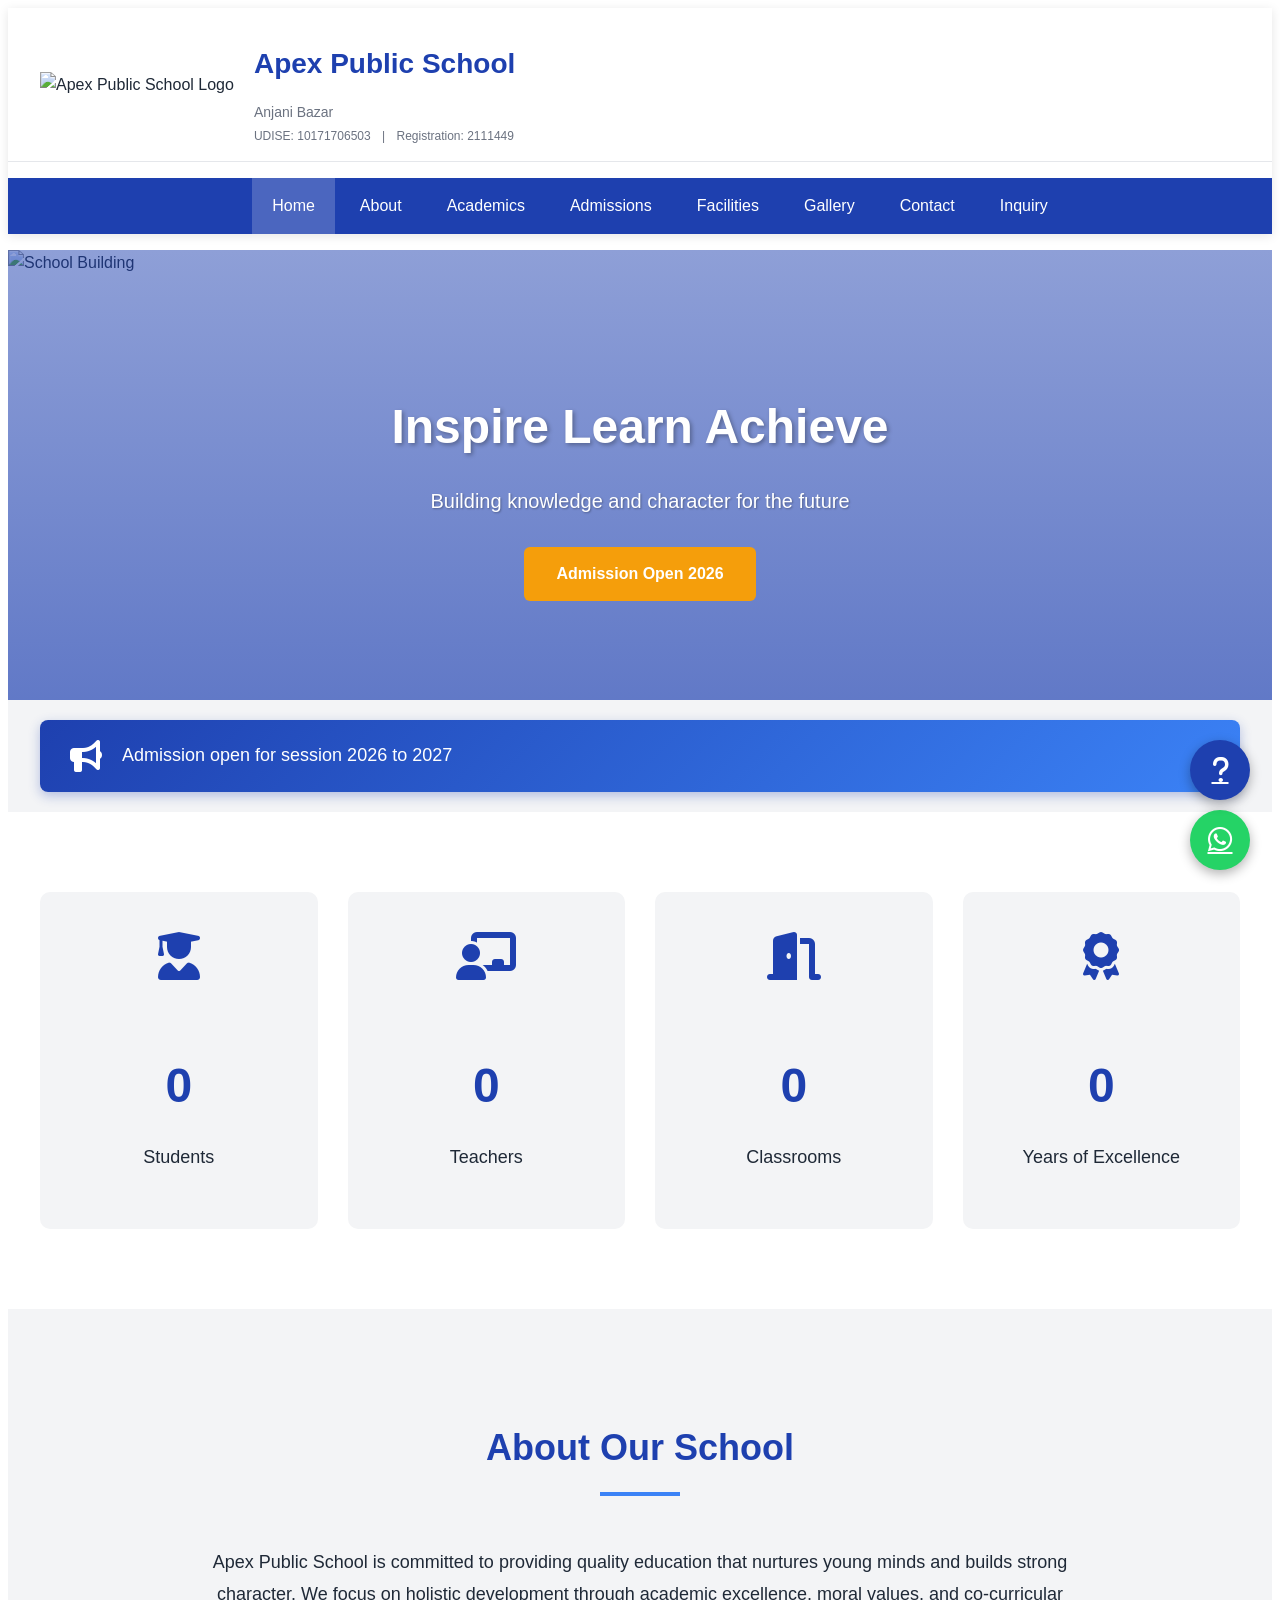
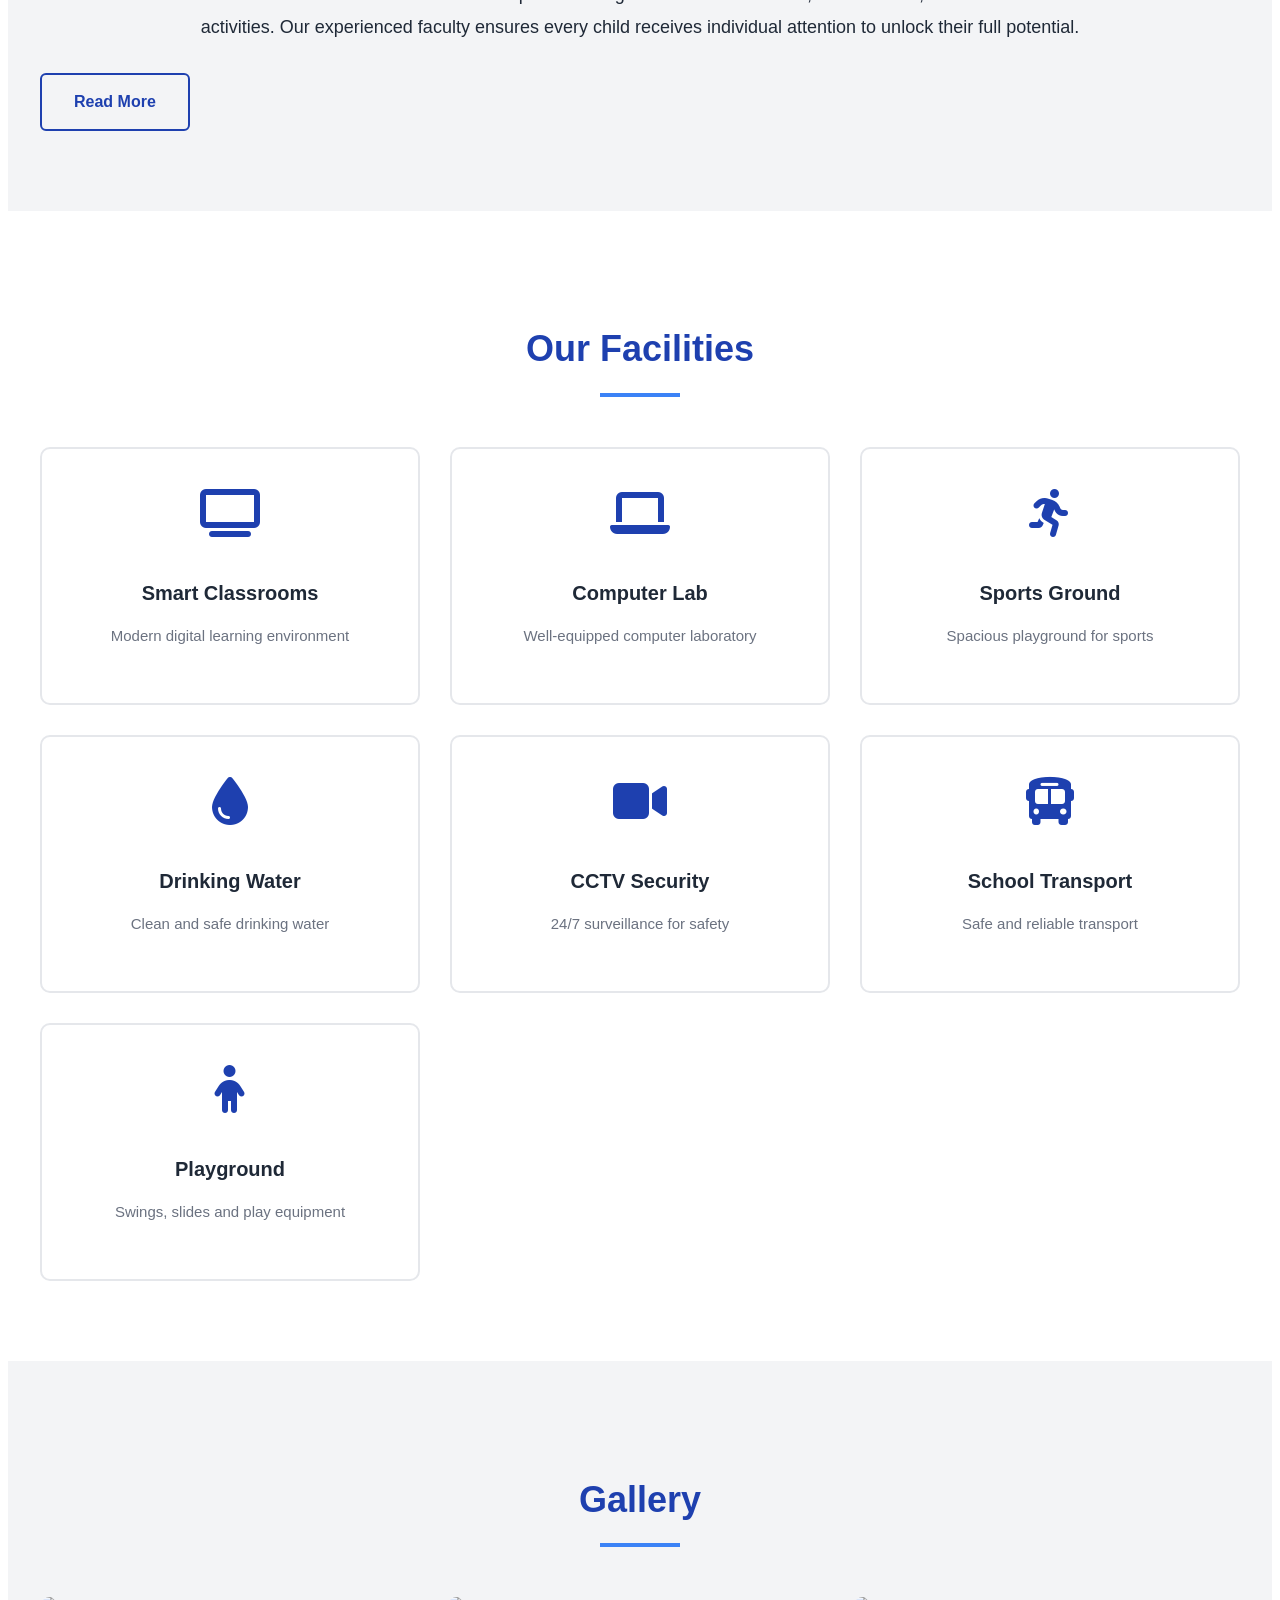
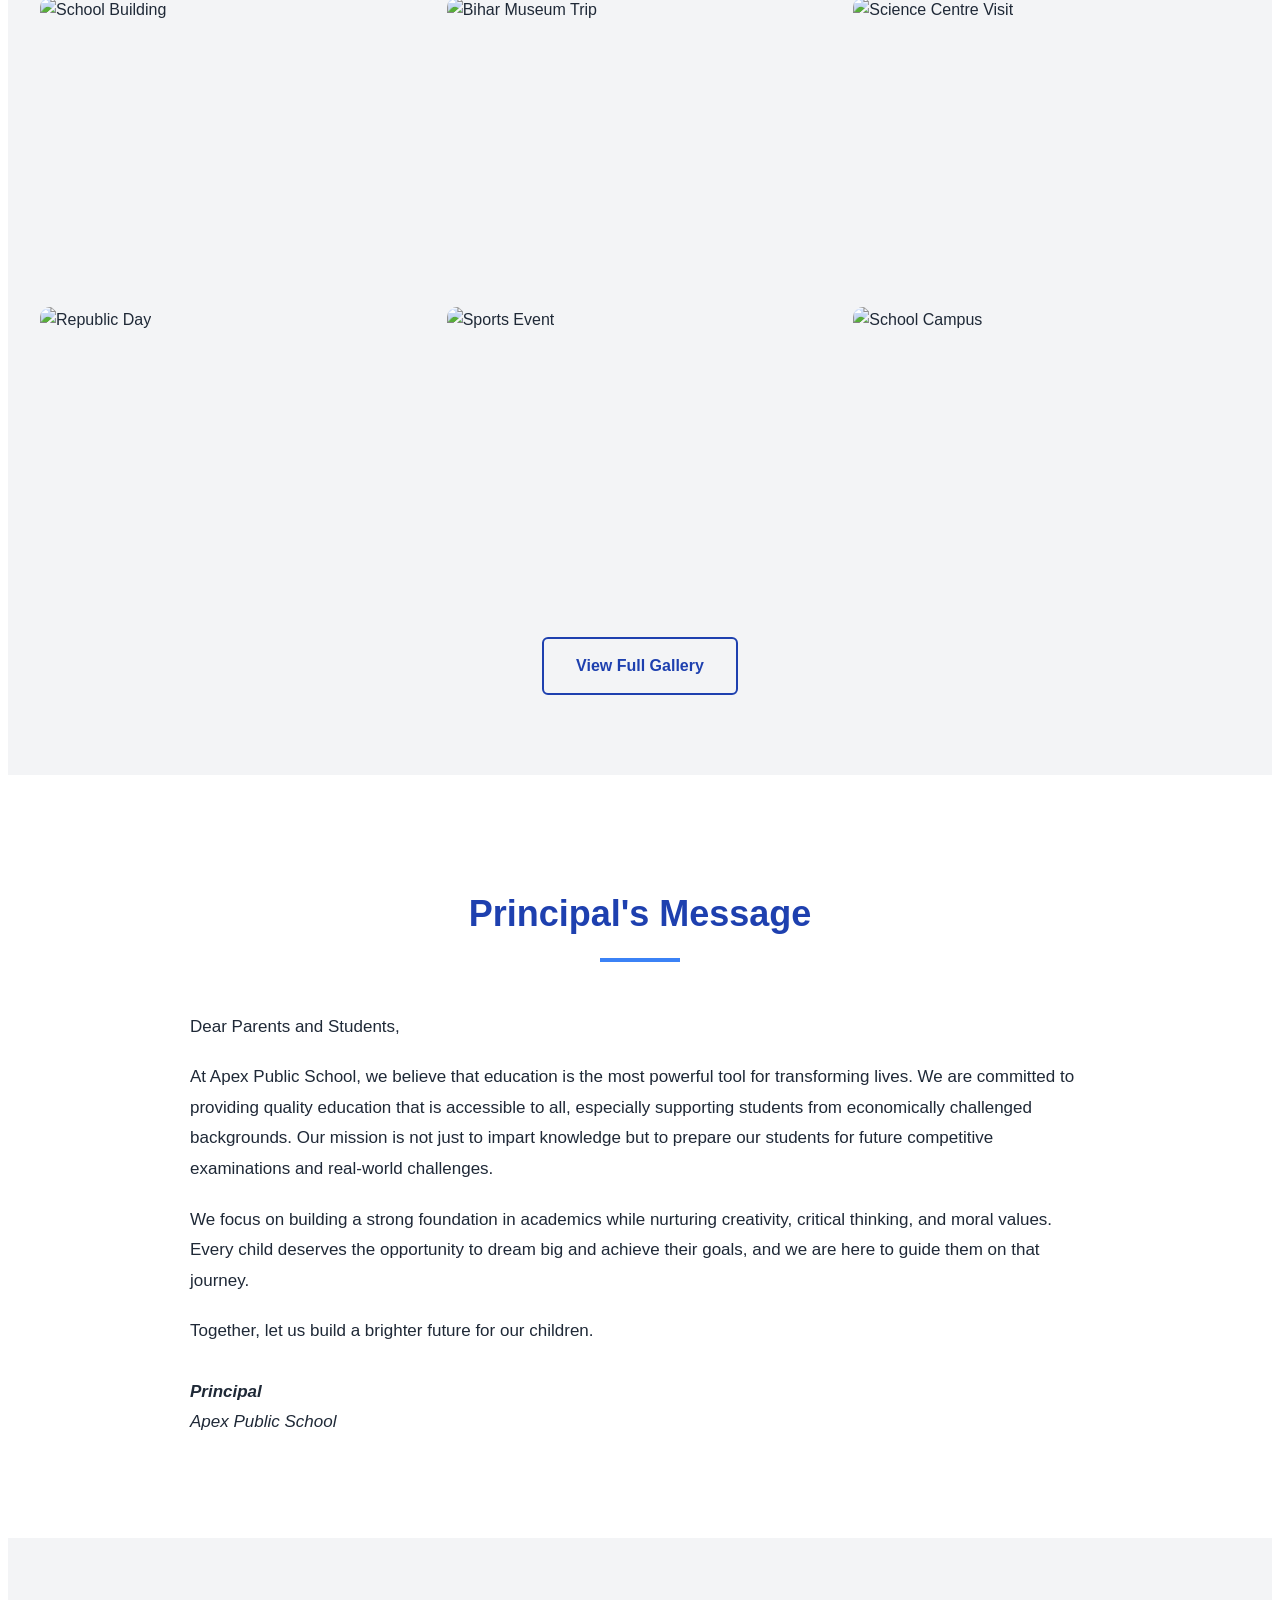
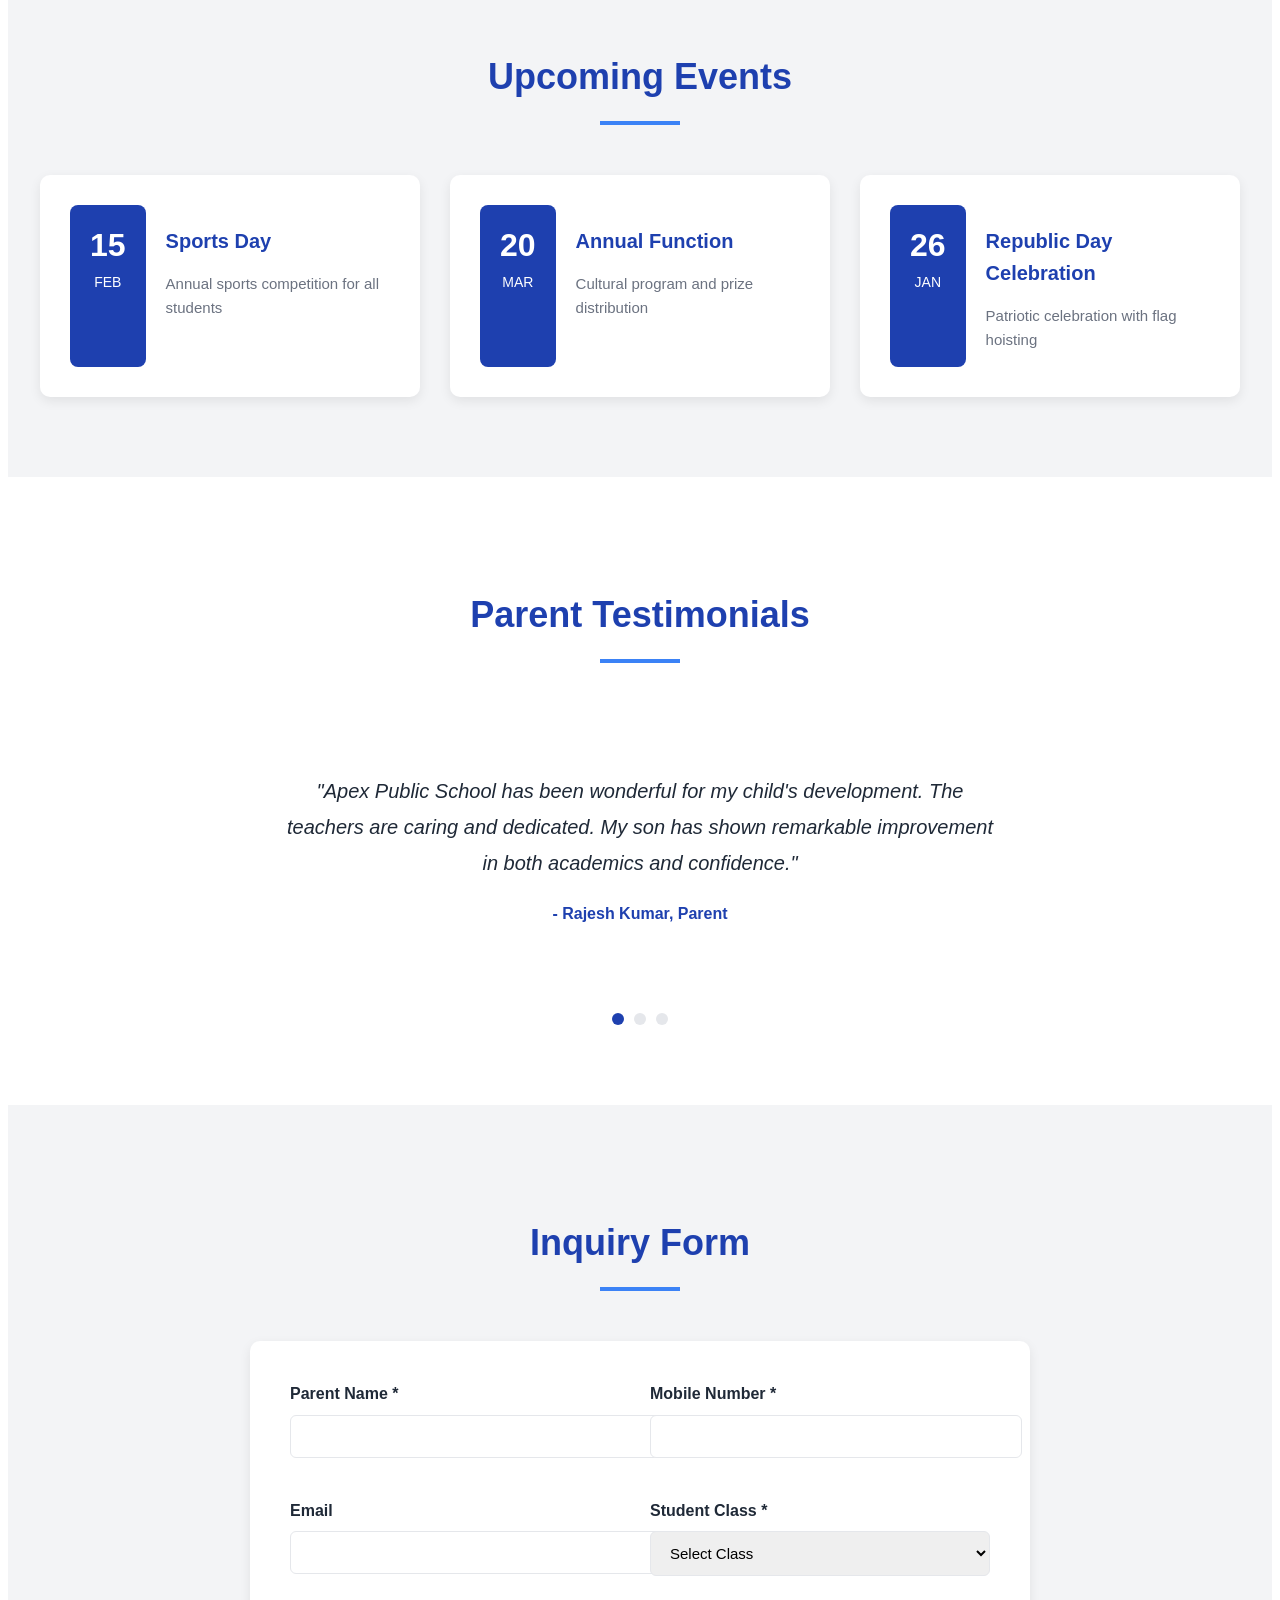
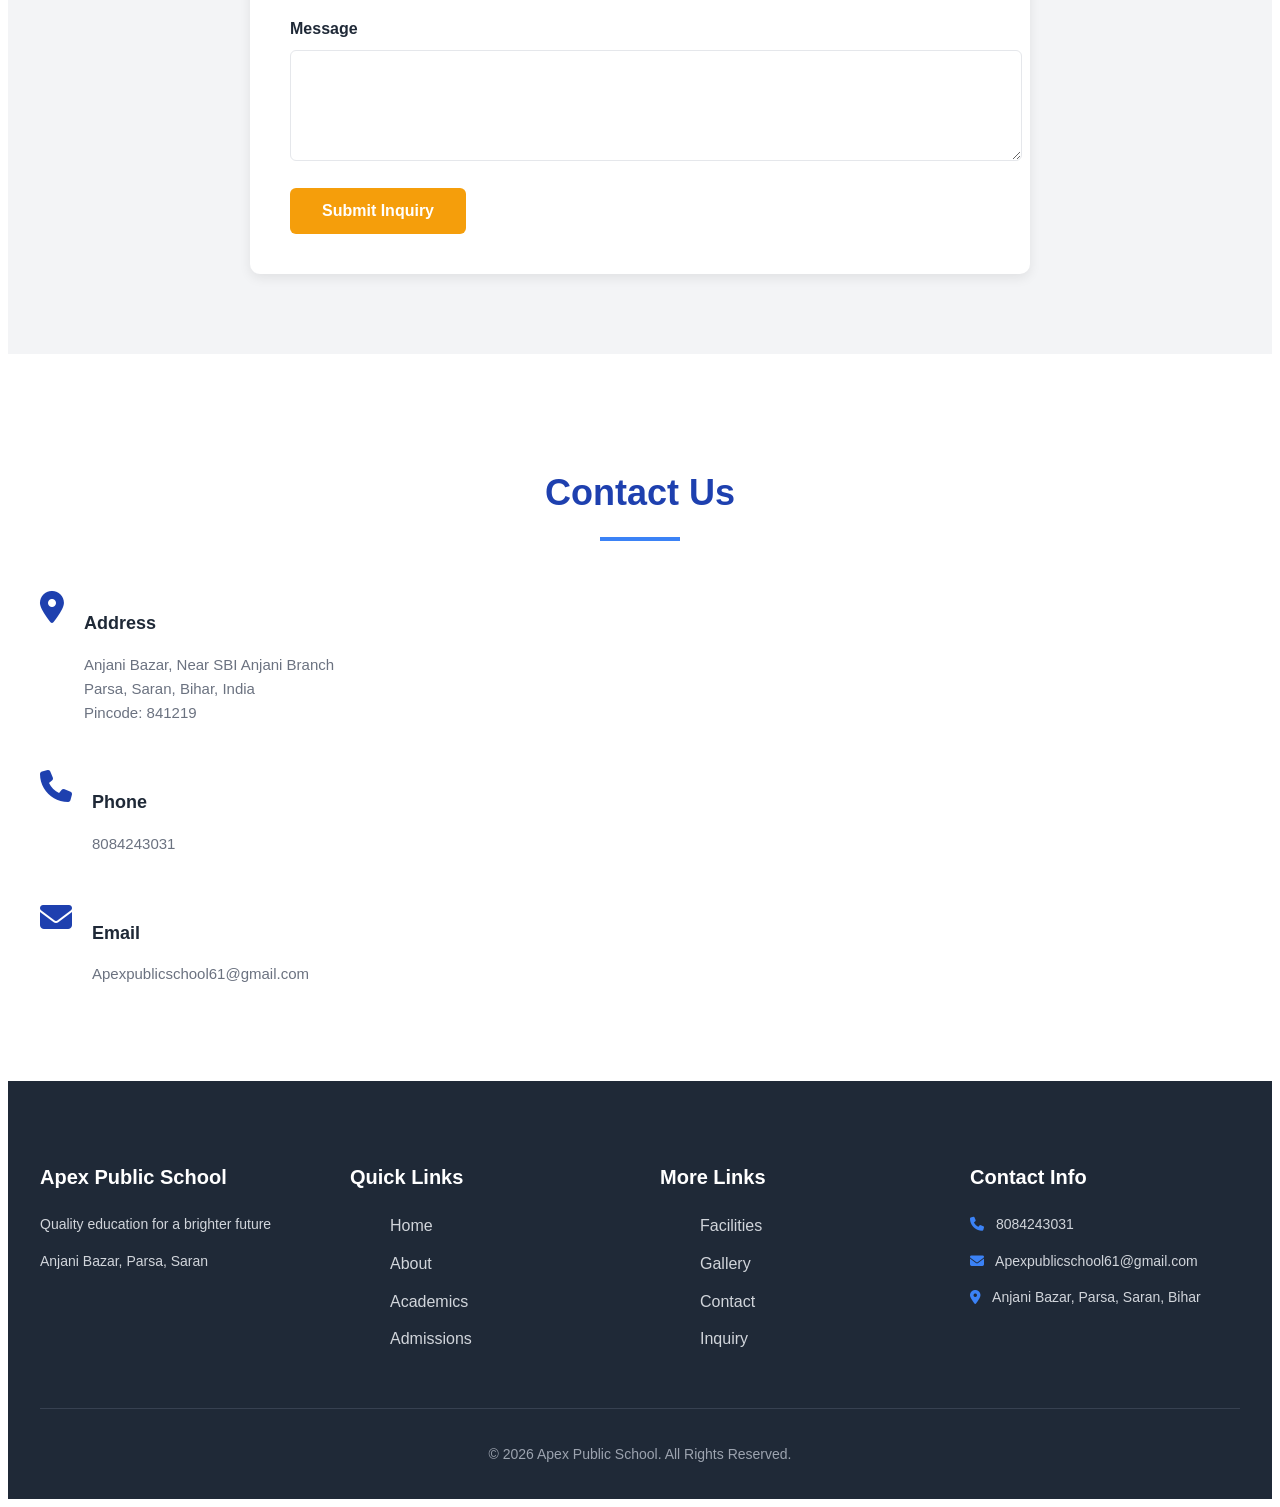
==== index.html @ 95c89d72 "Add files via upload" ====
<!DOCTYPE html>
<html lang="en">
<head>
    <meta charset="UTF-8">
    <meta name="viewport" content="width=device-width, initial-scale=1.0">
    <title>Apex Public School Anjani Bazar - Quality Education Play Group to Class 8</title>
    <meta name="description" content="Quality education for Play group to Class 8 students in Parsa Saran Bihar.">
    <meta name="keywords" content="Apex Public School, Anjani Bazar, Parsa, Saran, Bihar, School, Education">
    <link rel="stylesheet" href="style.css">
    <link rel="stylesheet" href="https://cdnjs.cloudflare.com/ajax/libs/font-awesome/6.4.0/css/all.min.css">
</head>
<body>
    <!-- Header -->
    <header class="header" data-testid="main-header">
        <div class="header-top">
            <div class="container">
                <div class="header-content">
                    <div class="logo-section">
                        <img src="images/ApexPublicSchoolLogo.png" alt="Apex Public School Logo" class="school-logo" data-testid="school-logo">
                    </div>
                    <div class="school-info">
                        <h1 class="school-name" data-testid="school-name">Apex Public School</h1>
                        <p class="school-tagline">Anjani Bazar</p>
                        <div class="school-codes">
                            <span>UDISE: 10171706503</span>
                            <span class="separator">|</span>
                            <span>Registration: 2111449</span>
                        </div>
                    </div>
                </div>
            </div>
        </div>
        <nav class="navbar" data-testid="main-navigation">
            <div class="container">
                <button class="menu-toggle" data-testid="menu-toggle" aria-label="Toggle menu">
                    <i class="fas fa-bars"></i>
                </button>
                <ul class="nav-menu" data-testid="nav-menu">
                    <li><a href="index.html" class="active" data-testid="nav-home">Home</a></li>
                    <li><a href="about.html" data-testid="nav-about">About</a></li>
                    <li><a href="academics.html" data-testid="nav-academics">Academics</a></li>
                    <li><a href="admissions.html" data-testid="nav-admissions">Admissions</a></li>
                    <li><a href="facilities.html" data-testid="nav-facilities">Facilities</a></li>
                    <li><a href="gallery.html" data-testid="nav-gallery">Gallery</a></li>
                    <li><a href="contact.html" data-testid="nav-contact">Contact</a></li>
                    <li><a href="inquiry.html" data-testid="nav-inquiry">Inquiry</a></li>
                </ul>
            </div>
        </nav>
        <div class="menu-overlay" data-testid="menu-overlay"></div>
    </header>

    <!-- Hero Slider -->
    <section class="hero-slider" data-testid="hero-slider">
        <div class="slider-container">
            <div class="slide active">
                <img src="images/School-Building.jpeg" alt="School Building" loading="lazy">
                <div class="slide-overlay"></div>
            </div>
            <div class="slide">
                <img src="images/Bihar-Museum-img1.jpeg" alt="Bihar Museum Trip" loading="lazy">
                <div class="slide-overlay"></div>
            </div>
            <div class="slide">
                <img src="images/Science-centre-Patna-img1.jpeg" alt="Science Centre Visit" loading="lazy">
                <div class="slide-overlay"></div>
            </div>
            <div class="slide">
                <img src="images/Republic-Day-img1.jpeg" alt="Republic Day Celebration" loading="lazy">
                <div class="slide-overlay"></div>
            </div>
            <div class="slide">
                <img src="images/Sports-Event-Prize-Distribution-img1.jpeg" alt="Sports Prize Distribution" loading="lazy">
                <div class="slide-overlay"></div>
            </div>
        </div>
        <div class="hero-content">
            <h2 class="hero-title" data-testid="hero-title">Inspire Learn Achieve</h2>
            <p class="hero-subtitle">Building knowledge and character for the future</p>
            <a href="admissions.html" class="btn-primary" data-testid="admission-btn">Admission Open 2026</a>
        </div>
        <div class="light-sweep"></div>
    </section>

    <!-- Notice Board -->
    <section class="notice-section" data-testid="notice-section">
        <div class="container">
            <div class="notice-box">
                <i class="fas fa-bullhorn"></i>
                <p>Admission open for session 2026 to 2027</p>
            </div>
        </div>
    </section>

    <!-- Statistics -->
    <section class="stats-section" data-testid="stats-section">
        <div class="container">
            <div class="stats-grid">
                <div class="stat-card" data-testid="stat-students">
                    <i class="fas fa-user-graduate"></i>
                    <h3 class="counter" data-target="300">0</h3>
                    <p>Students</p>
                </div>
                <div class="stat-card" data-testid="stat-teachers">
                    <i class="fas fa-chalkboard-teacher"></i>
                    <h3 class="counter" data-target="15">0</h3>
                    <p>Teachers</p>
                </div>
                <div class="stat-card" data-testid="stat-classrooms">
                    <i class="fas fa-door-open"></i>
                    <h3 class="counter" data-target="12">0</h3>
                    <p>Classrooms</p>
                </div>
                <div class="stat-card" data-testid="stat-years">
                    <i class="fas fa-award"></i>
                    <h3 class="counter" data-target="10">0</h3>
                    <p>Years of Excellence</p>
                </div>
            </div>
        </div>
    </section>

    <!-- About Preview -->
    <section class="about-preview" data-testid="about-preview">
        <div class="container">
            <div class="section-header">
                <h2>About Our School</h2>
                <div class="section-line"></div>
            </div>
            <p class="about-text">Apex Public School is committed to providing quality education that nurtures young minds and builds strong character. We focus on holistic development through academic excellence, moral values, and co-curricular activities. Our experienced faculty ensures every child receives individual attention to unlock their full potential.</p>
            <a href="about.html" class="btn-secondary" data-testid="read-more-btn">Read More</a>
        </div>
    </section>

    <!-- Facilities -->
    <section class="facilities-section" data-testid="facilities-section">
        <div class="container">
            <div class="section-header">
                <h2>Our Facilities</h2>
                <div class="section-line"></div>
            </div>
            <div class="facilities-grid">
                <div class="facility-card" data-testid="facility-smart-classroom">
                    <i class="fas fa-tv"></i>
                    <h3>Smart Classrooms</h3>
                    <p>Modern digital learning environment</p>
                </div>
                <div class="facility-card" data-testid="facility-computer-lab">
                    <i class="fas fa-laptop"></i>
                    <h3>Computer Lab</h3>
                    <p>Well-equipped computer laboratory</p>
                </div>
                <div class="facility-card" data-testid="facility-sports">
                    <i class="fas fa-running"></i>
                    <h3>Sports Ground</h3>
                    <p>Spacious playground for sports</p>
                </div>
                <div class="facility-card" data-testid="facility-water">
                    <i class="fas fa-tint"></i>
                    <h3>Drinking Water</h3>
                    <p>Clean and safe drinking water</p>
                </div>
                <div class="facility-card" data-testid="facility-cctv">
                    <i class="fas fa-video"></i>
                    <h3>CCTV Security</h3>
                    <p>24/7 surveillance for safety</p>
                </div>
                <div class="facility-card" data-testid="facility-transport">
                    <i class="fas fa-bus"></i>
                    <h3>School Transport</h3>
                    <p>Safe and reliable transport</p>
                </div>
                <div class="facility-card" data-testid="facility-playground">
                    <i class="fas fa-child"></i>
                    <h3>Playground</h3>
                    <p>Swings, slides and play equipment</p>
                </div>
            </div>
        </div>
    </section>

    <!-- Gallery Preview -->
    <section class="gallery-preview" data-testid="gallery-preview">
        <div class="container">
            <div class="section-header">
                <h2>Gallery</h2>
                <div class="section-line"></div>
            </div>
            <div class="gallery-grid">
                <div class="gallery-item" data-testid="gallery-item-1">
                    <img src="images/School-Building.jpeg" alt="School Building" loading="lazy">
                    <div class="gallery-overlay">
                        <i class="fas fa-search-plus"></i>
                    </div>
                </div>
                <div class="gallery-item" data-testid="gallery-item-2">
                    <img src="images/Bihar-Museum-img1.jpeg" alt="Bihar Museum Trip" loading="lazy">
                    <div class="gallery-overlay">
                        <i class="fas fa-search-plus"></i>
                    </div>
                </div>
                <div class="gallery-item" data-testid="gallery-item-3">
                    <img src="images/Science-centre-Patna-img1.jpeg" alt="Science Centre Visit" loading="lazy">
                    <div class="gallery-overlay">
                        <i class="fas fa-search-plus"></i>
                    </div>
                </div>
                <div class="gallery-item" data-testid="gallery-item-4">
                    <img src="images/Republic-Day-img1.jpeg" alt="Republic Day" loading="lazy">
                    <div class="gallery-overlay">
                        <i class="fas fa-search-plus"></i>
                    </div>
                </div>
                <div class="gallery-item" data-testid="gallery-item-5">
                    <img src="images/Sports-Event-Prize-Distribution-img1.jpeg" alt="Sports Event" loading="lazy">
                    <div class="gallery-overlay">
                        <i class="fas fa-search-plus"></i>
                    </div>
                </div>
                <div class="gallery-item" data-testid="gallery-item-6">
                    <img src="images/School-Building.jpeg" alt="School Campus" loading="lazy">
                    <div class="gallery-overlay">
                        <i class="fas fa-search-plus"></i>
                    </div>
                </div>
            </div>
            <div class="text-center">
                <a href="gallery.html" class="btn-secondary" data-testid="view-gallery-btn">View Full Gallery</a>
            </div>
        </div>
    </section>

    <!-- Principal Message -->
    <section class="principal-message" data-testid="principal-message">
        <div class="container">
            <div class="section-header">
                <h2>Principal's Message</h2>
                <div class="section-line"></div>
            </div>
            <div class="message-content">
                <p>Dear Parents and Students,</p>
                <p>At Apex Public School, we believe that education is the most powerful tool for transforming lives. We are committed to providing quality education that is accessible to all, especially supporting students from economically challenged backgrounds. Our mission is not just to impart knowledge but to prepare our students for future competitive examinations and real-world challenges.</p>
                <p>We focus on building a strong foundation in academics while nurturing creativity, critical thinking, and moral values. Every child deserves the opportunity to dream big and achieve their goals, and we are here to guide them on that journey.</p>
                <p>Together, let us build a brighter future for our children.</p>
                <p class="signature"><strong>Principal</strong><br>Apex Public School</p>
            </div>
        </div>
    </section>

    <!-- Events -->
    <section class="events-section" data-testid="events-section">
        <div class="container">
            <div class="section-header">
                <h2>Upcoming Events</h2>
                <div class="section-line"></div>
            </div>
            <div class="events-grid">
                <div class="event-card" data-testid="event-sports-day">
                    <div class="event-date">
                        <span class="day">15</span>
                        <span class="month">Feb</span>
                    </div>
                    <div class="event-details">
                        <h3>Sports Day</h3>
                        <p>Annual sports competition for all students</p>
                    </div>
                </div>
                <div class="event-card" data-testid="event-annual-function">
                    <div class="event-date">
                        <span class="day">20</span>
                        <span class="month">Mar</span>
                    </div>
                    <div class="event-details">
                        <h3>Annual Function</h3>
                        <p>Cultural program and prize distribution</p>
                    </div>
                </div>
                <div class="event-card" data-testid="event-republic-day">
                    <div class="event-date">
                        <span class="day">26</span>
                        <span class="month">Jan</span>
                    </div>
                    <div class="event-details">
                        <h3>Republic Day Celebration</h3>
                        <p>Patriotic celebration with flag hoisting</p>
                    </div>
                </div>
            </div>
        </div>
    </section>

    <!-- Testimonials -->
    <section class="testimonials-section" data-testid="testimonials-section">
        <div class="container">
            <div class="section-header">
                <h2>Parent Testimonials</h2>
                <div class="section-line"></div>
            </div>
            <div class="testimonial-slider">
                <div class="testimonial-item active">
                    <p class="testimonial-text">"Apex Public School has been wonderful for my child's development. The teachers are caring and dedicated. My son has shown remarkable improvement in both academics and confidence."</p>
                    <p class="testimonial-author">- Rajesh Kumar, Parent</p>
                </div>
                <div class="testimonial-item">
                    <p class="testimonial-text">"The school provides quality education at affordable fees. The focus on moral values along with academics makes it stand out. I highly recommend Apex Public School."</p>
                    <p class="testimonial-author">- Sunita Devi, Parent</p>
                </div>
                <div class="testimonial-item">
                    <p class="testimonial-text">"Excellent teaching staff and good facilities. The school genuinely cares about each student's progress. My daughter loves going to school every day."</p>
                    <p class="testimonial-author">- Amit Singh, Parent</p>
                </div>
            </div>
            <div class="testimonial-dots" data-testid="testimonial-dots">
                <span class="dot active" data-index="0"></span>
                <span class="dot" data-index="1"></span>
                <span class="dot" data-index="2"></span>
            </div>
        </div>
    </section>

    <!-- Inquiry Form -->
    <section class="inquiry-section" data-testid="inquiry-section">
        <div class="container">
            <div class="section-header">
                <h2>Inquiry Form</h2>
                <div class="section-line"></div>
            </div>
            <form class="inquiry-form" action="https://formspree.io/f/YOUR_FORM_ID" method="POST" data-testid="inquiry-form">
                <div class="form-row">
                    <div class="form-group">
                        <label for="parent-name">Parent Name *</label>
                        <input type="text" id="parent-name" name="parent_name" required data-testid="parent-name-input">
                    </div>
                    <div class="form-group">
                        <label for="mobile">Mobile Number *</label>
                        <input type="tel" id="mobile" name="mobile" pattern="[0-9]{10}" required data-testid="mobile-input">
                    </div>
                </div>
                <div class="form-row">
                    <div class="form-group">
                        <label for="email">Email</label>
                        <input type="email" id="email" name="email" data-testid="email-input">
                    </div>
                    <div class="form-group">
                        <label for="student-class">Student Class *</label>
                        <select id="student-class" name="student_class" required data-testid="class-select">
                            <option value="">Select Class</option>
                            <option value="playgroup">Play Group</option>
                            <option value="nursery">Nursery</option>
                            <option value="lkg">LKG</option>
                            <option value="ukg">UKG</option>
                            <option value="class1">Class 1</option>
                            <option value="class2">Class 2</option>
                            <option value="class3">Class 3</option>
                            <option value="class4">Class 4</option>
                            <option value="class5">Class 5</option>
                            <option value="class6">Class 6</option>
                            <option value="class7">Class 7</option>
                            <option value="class8">Class 8</option>
                        </select>
                    </div>
                </div>
                <div class="form-group">
                    <label for="message">Message</label>
                    <textarea id="message" name="message" rows="5" data-testid="message-textarea"></textarea>
                </div>
                <button type="submit" class="btn-primary" data-testid="submit-inquiry-btn">Submit Inquiry</button>
            </form>
        </div>
    </section>

    <!-- Contact Section -->
    <section class="contact-section" data-testid="contact-section">
        <div class="container">
            <div class="section-header">
                <h2>Contact Us</h2>
                <div class="section-line"></div>
            </div>
            <div class="contact-grid">
                <div class="contact-info">
                    <div class="contact-item" data-testid="contact-address">
                        <i class="fas fa-map-marker-alt"></i>
                        <div>
                            <h3>Address</h3>
                            <p>Anjani Bazar, Near SBI Anjani Branch<br>Parsa, Saran, Bihar, India<br>Pincode: 841219</p>
                        </div>
                    </div>
                    <div class="contact-item" data-testid="contact-phone">
                        <i class="fas fa-phone"></i>
                        <div>
                            <h3>Phone</h3>
                            <p>8084243031</p>
                        </div>
                    </div>
                    <div class="contact-item" data-testid="contact-email">
                        <i class="fas fa-envelope"></i>
                        <div>
                            <h3>Email</h3>
                            <p>Apexpublicschool61@gmail.com</p>
                        </div>
                    </div>
                </div>
                <div class="contact-map" data-testid="contact-map">
                    <iframe src="https://maps.app.goo.gl/zJYsBBJVYc1Z5tVJ7?g_st=awb" width="100%" height="400" style="border:0;" allowfullscreen="" loading="lazy" referrerpolicy="no-referrer-when-downgrade"></iframe>
                </div>
            </div>
        </div>
    </section>

    <!-- Footer -->
    <footer class="footer" data-testid="footer">
        <div class="container">
            <div class="footer-grid">
                <div class="footer-col">
                    <h3>Apex Public School</h3>
                    <p>Quality education for a brighter future</p>
                    <p class="footer-tagline">Anjani Bazar, Parsa, Saran</p>
                </div>
                <div class="footer-col">
                    <h3>Quick Links</h3>
                    <ul class="footer-links">
                        <li><a href="index.html" data-testid="footer-home">Home</a></li>
                        <li><a href="about.html" data-testid="footer-about">About</a></li>
                        <li><a href="academics.html" data-testid="footer-academics">Academics</a></li>
                        <li><a href="admissions.html" data-testid="footer-admissions">Admissions</a></li>
                    </ul>
                </div>
                <div class="footer-col">
                    <h3>More Links</h3>
                    <ul class="footer-links">
                        <li><a href="facilities.html" data-testid="footer-facilities">Facilities</a></li>
                        <li><a href="gallery.html" data-testid="footer-gallery">Gallery</a></li>
                        <li><a href="contact.html" data-testid="footer-contact">Contact</a></li>
                        <li><a href="inquiry.html" data-testid="footer-inquiry">Inquiry</a></li>
                    </ul>
                </div>
                <div class="footer-col">
                    <h3>Contact Info</h3>
                    <p><i class="fas fa-phone"></i> 8084243031</p>
                    <p><i class="fas fa-envelope"></i> Apexpublicschool61@gmail.com</p>
                    <p><i class="fas fa-map-marker-alt"></i> Anjani Bazar, Parsa, Saran, Bihar</p>
                </div>
            </div>
            <div class="footer-bottom">
                <p>&copy; 2026 Apex Public School. All Rights Reserved.</p>
            </div>
        </div>
    </footer>

    <!-- Floating Buttons -->
    <a href="https://wa.me/918084243031" class="floating-btn whatsapp-btn" target="_blank" data-testid="whatsapp-btn" aria-label="WhatsApp">
        <i class="fab fa-whatsapp"></i>
    </a>
    <a href="inquiry.html" class="floating-btn query-btn" data-testid="query-btn" aria-label="Inquiry">
        <i class="fas fa-question"></i>
    </a>

    <!-- Gallery Lightbox -->
    <div class="lightbox" data-testid="lightbox">
        <span class="lightbox-close" data-testid="lightbox-close">&times;</span>
        <img src="" alt="" class="lightbox-img">
    </div>

    <script src="script.js"></script>
</body>
</html>
---- style.css ----
{
    margin: 0;
    padding: 0;
    box-sizing: border-box;
}

:root {
    --primary-color: #1E40AF;
    --secondary-color: #3B82F6;
    --text-dark: #1F2937;
    --text-light: #6B7280;
    --white: #FFFFFF;
    --light-bg: #F3F4F6;
    --border-color: #E5E7EB;
    --success-color: #10B981;
    --warning-color: #F59E0B;
}

html {
    scroll-behavior: smooth;
}

body {
    font-family: -apple-system, BlinkMacSystemFont, 'Segoe UI', 'Roboto', 'Oxygen', 'Ubuntu', 'Cantarell', sans-serif;
    color: var(--text-dark);
    background: var(--white);
    line-height: 1.6;
    overflow-x: hidden;
}

.container {
    max-width: 1200px;
    margin: 0 auto;
    padding: 0 20px;
}

/* Header Styles */
.header {
    background: var(--white);
    box-shadow: 0 2px 10px rgba(0, 0, 0, 0.1);
    position: sticky;
    top: 0;
    z-index: 1000;
}

.header-top {
    padding: 15px 0;
    border-bottom: 1px solid var(--border-color);
}

.header-content {
    display: flex;
    align-items: center;
    gap: 20px;
}

.logo-section {
    flex-shrink: 0;
}

.school-logo {
    width: 70px;
    height: 70px;
    object-fit: contain;
}

.school-info {
    flex-grow: 1;
}

.school-name {
    font-size: 28px;
    font-weight: 700;
    color: var(--primary-color);
    margin-bottom: 2px;
}

.school-tagline {
    font-size: 14px;
    color: var(--text-light);
    margin-bottom: 4px;
}

.school-codes {
    font-size: 12px;
    color: var(--text-light);
}

.school-codes .separator {
    margin: 0 8px;
}

/* Navigation */
.navbar {
    background: var(--primary-color);
}

.navbar .container {
    position: relative;
}

.menu-toggle {
    display: none;
    background: transparent;
    border: none;
    color: var(--white);
    font-size: 24px;
    cursor: pointer;
    padding: 15px 0;
}

.nav-menu {
    display: flex;
    list-style: none;
    justify-content: center;
    gap: 5px;
}

.nav-menu li a {
    display: block;
    padding: 15px 20px;
    color: var(--white);
    text-decoration: none;
    font-weight: 500;
    transition: background-color 0.3s ease;
}

.nav-menu li a:hover,
.nav-menu li a.active {
    background: rgba(255, 255, 255, 0.2);
}

.menu-overlay {
    display: none;
    position: fixed;
    top: 0;
    left: 0;
    right: 0;
    bottom: 0;
    background: rgba(0, 0, 0, 0.7);
    z-index: 999;
}

.menu-overlay.active {
    display: block;
}

/* Hero Slider */
.hero-slider {
    position: relative;
    height: 450px;
    overflow: hidden;
}

.slider-container {
    position: relative;
    height: 100%;
}

.slide {
    position: absolute;
    top: 0;
    left: 0;
    width: 100%;
    height: 100%;
    opacity: 0;
    transition: opacity 1s ease-in-out;
}

.slide.active {
    opacity: 1;
}

.slide img {
    width: 100%;
    height: 100%;
    object-fit: cover;
}

.slide-overlay {
    position: absolute;
    top: 0;
    left: 0;
    right: 0;
    bottom: 0;
    background: linear-gradient(to bottom, rgba(30, 64, 175, 0.5), rgba(30, 64, 175, 0.7));
}

.hero-content {
    position: absolute;
    top: 50%;
    left: 50%;
    transform: translate(-50%, -50%);
    text-align: center;
    color: var(--white);
    z-index: 10;
    width: 90%;
    max-width: 800px;
}

.hero-title {
    font-size: 48px;
    font-weight: 700;
    margin-bottom: 15px;
    text-shadow: 2px 2px 4px rgba(0, 0, 0, 0.3);
}

.hero-subtitle {
    font-size: 20px;
    margin-bottom: 30px;
    text-shadow: 1px 1px 2px rgba(0, 0, 0, 0.3);
}

/* Light Sweep Animation */
.light-sweep {
    position: absolute;
    top: 0;
    left: -100%;
    width: 50%;
    height: 100%;
    background: linear-gradient(90deg, transparent, rgba(255, 255, 255, 0.3), transparent);
    animation: sweep 8s infinite;
    z-index: 5;
}

@keyframes sweep {
    0% {
        left: -100%;
    }
    50% {
        left: 100%;
    }
    100% {
        left: 100%;
    }
}

/* Buttons */
.btn-primary,
.btn-secondary {
    display: inline-block;
    padding: 14px 32px;
    text-decoration: none;
    font-weight: 600;
    border-radius: 6px;
    transition: all 0.3s ease;
    border: none;
    cursor: pointer;
    font-size: 16px;
}

.btn-primary {
    background: var(--warning-color);
    color: var(--white);
}

.btn-primary:hover {
    background: #D97706;
    transform: translateY(-2px);
    box-shadow: 0 4px 12px rgba(245, 158, 11, 0.4);
}

.btn-secondary {
    background: transparent;
    color: var(--primary-color);
    border: 2px solid var(--primary-color);
}

.btn-secondary:hover {
    background: var(--primary-color);
    color: var(--white);
    transform: translateY(-2px);
}

.btn-block {
    width: 100%;
}

/* Notice Section */
.notice-section {
    background: var(--light-bg);
    padding: 20px 0;
}

.notice-box {
    background: linear-gradient(135deg, var(--primary-color), var(--secondary-color));
    color: var(--white);
    padding: 20px 30px;
    border-radius: 8px;
    display: flex;
    align-items: center;
    gap: 20px;
    box-shadow: 0 4px 12px rgba(30, 64, 175, 0.3);
}

.notice-box i {
    font-size: 32px;
}

.notice-box p {
    font-size: 18px;
    font-weight: 500;
    margin: 0;
}

/* Statistics Section */
.stats-section {
    padding: 80px 0;
    background: var(--white);
}

.stats-grid {
    display: grid;
    grid-template-columns: repeat(auto-fit, minmax(250px, 1fr));
    gap: 30px;
}

.stat-card {
    text-align: center;
    padding: 40px 20px;
    background: var(--light-bg);
    border-radius: 10px;
    transition: all 0.3s ease;
}

.stat-card:hover {
    transform: translateY(-10px);
    box-shadow: 0 8px 20px rgba(0, 0, 0, 0.1);
}

.stat-card i {
    font-size: 48px;
    color: var(--primary-color);
    margin-bottom: 20px;
}

.stat-card h3 {
    font-size: 48px;
    font-weight: 700;
    color: var(--primary-color);
    margin-bottom: 10px;
}

.stat-card p {
    font-size: 18px;
    color: var(--text-dark);
    font-weight: 500;
}

/* Section Headers */
.section-header {
    text-align: center;
    margin-bottom: 50px;
}

.section-header h2 {
    font-size: 36px;
    font-weight: 700;
    color: var(--primary-color);
    margin-bottom: 15px;
}

.section-line {
    width: 80px;
    height: 4px;
    background: var(--secondary-color);
    margin: 0 auto;
}

/* About Preview */
.about-preview {
    padding: 80px 0;
    background: var(--light-bg);
}

.about-text {
    font-size: 18px;
    line-height: 1.8;
    color: var(--text-dark);
    max-width: 900px;
    margin: 0 auto 30px;
    text-align: center;
}

.text-center {
    text-align: center;
}

/* Facilities Section */
.facilities-section {
    padding: 80px 0;
    background: var(--white);
}

.facilities-grid {
    display: grid;
    grid-template-columns: repeat(auto-fit, minmax(280px, 1fr));
    gap: 30px;
}

.facility-card {
    text-align: center;
    padding: 40px 30px;
    background: var(--white);
    border: 2px solid var(--border-color);
    border-radius: 10px;
    transition: all 0.3s ease;
}

.facility-card:hover {
    border-color: var(--primary-color);
    transform: translateY(-5px);
    box-shadow: 0 8px 20px rgba(30, 64, 175, 0.15);
}

.facility-card i {
    font-size: 48px;
    color: var(--primary-color);
    margin-bottom: 20px;
}

.facility-card h3 {
    font-size: 20px;
    font-weight: 600;
    color: var(--text-dark);
    margin-bottom: 10px;
}

.facility-card p {
    font-size: 15px;
    color: var(--text-light);
}

/* Gallery Preview */
.gallery-preview {
    padding: 80px 0;
    background: var(--light-bg);
}

.gallery-grid {
    display: grid;
    grid-template-columns: repeat(auto-fit, minmax(300px, 1fr));
    gap: 20px;
    margin-bottom: 40px;
}

.gallery-item {
    position: relative;
    overflow: hidden;
    border-radius: 10px;
    cursor: pointer;
    aspect-ratio: 4/3;
}

.gallery-item img {
    width: 100%;
    height: 100%;
    object-fit: cover;
    transition: transform 0.3s ease;
}

.gallery-item:hover img {
    transform: scale(1.1);
}

.gallery-overlay {
    position: absolute;
    top: 0;
    left: 0;
    right: 0;
    bottom: 0;
    background: rgba(30, 64, 175, 0.8);
    display: flex;
    align-items: center;
    justify-content: center;
    opacity: 0;
    transition: opacity 0.3s ease;
}

.gallery-item:hover .gallery-overlay {
    opacity: 1;
}

.gallery-overlay i {
    font-size: 48px;
    color: var(--white);
}

/* Principal Message */
.principal-message {
    padding: 80px 0;
    background: var(--white);
}

.message-content {
    max-width: 900px;
    margin: 0 auto;
    font-size: 17px;
    line-height: 1.8;
    color: var(--text-dark);
}

.message-content p {
    margin-bottom: 20px;
}

.signature {
    margin-top: 30px;
    font-style: italic;
}

/* Events Section */
.events-section {
    padding: 80px 0;
    background: var(--light-bg);
}

.events-grid {
    display: grid;
    grid-template-columns: repeat(auto-fit, minmax(300px, 1fr));
    gap: 30px;
}

.event-card {
    background: var(--white);
    padding: 30px;
    border-radius: 10px;
    display: flex;
    gap: 20px;
    box-shadow: 0 4px 12px rgba(0, 0, 0, 0.08);
    transition: all 0.3s ease;
}

.event-card:hover {
    transform: translateY(-5px);
    box-shadow: 0 8px 20px rgba(0, 0, 0, 0.12);
}

.event-date {
    background: var(--primary-color);
    color: var(--white);
    padding: 15px 20px;
    border-radius: 8px;
    text-align: center;
    flex-shrink: 0;
}

.event-date .day {
    display: block;
    font-size: 32px;
    font-weight: 700;
}

.event-date .month {
    display: block;
    font-size: 14px;
    text-transform: uppercase;
}

.event-details h3 {
    font-size: 20px;
    font-weight: 600;
    color: var(--primary-color);
    margin-bottom: 8px;
}

.event-details p {
    font-size: 15px;
    color: var(--text-light);
}

/* Testimonials Section */
.testimonials-section {
    padding: 80px 0;
    background: var(--white);
}

.testimonial-slider {
    position: relative;
    max-width: 800px;
    margin: 0 auto;
}

.testimonial-item {
    display: none;
    text-align: center;
    padding: 40px;
}

.testimonial-item.active {
    display: block;
    animation: fadeIn 0.5s ease;
}

@keyframes fadeIn {
    from {
        opacity: 0;
    }
    to {
        opacity: 1;
    }
}

.testimonial-text {
    font-size: 20px;
    font-style: italic;
    color: var(--text-dark);
    line-height: 1.8;
    margin-bottom: 20px;
}

.testimonial-author {
    font-size: 16px;
    font-weight: 600;
    color: var(--primary-color);
}

.testimonial-dots {
    display: flex;
    justify-content: center;
    gap: 10px;
    margin-top: 30px;
}

.dot {
    width: 12px;
    height: 12px;
    border-radius: 50%;
    background: var(--border-color);
    cursor: pointer;
    transition: background-color 0.3s ease;
}

.dot.active {
    background: var(--primary-color);
}

/* Inquiry Section */
.inquiry-section {
    padding: 80px 0;
    background: var(--light-bg);
}

.inquiry-form {
    max-width: 700px;
    margin: 0 auto;
    background: var(--white);
    padding: 40px;
    border-radius: 10px;
    box-shadow: 0 4px 12px rgba(0, 0, 0, 0.08);
}

.form-row {
    display: grid;
    grid-template-columns: repeat(auto-fit, minmax(250px, 1fr));
    gap: 20px;
    margin-bottom: 20px;
}

.form-group {
    margin-bottom: 20px;
}

.form-group label {
    display: block;
    font-weight: 600;
    color: var(--text-dark);
    margin-bottom: 8px;
}

.form-group input,
.form-group select,
.form-group textarea {
    width: 100%;
    padding: 12px 15px;
    border: 1px solid var(--border-color);
    border-radius: 6px;
    font-size: 15px;
    font-family: inherit;
    transition: border-color 0.3s ease;
}

.form-group input:focus,
.form-group select:focus,
.form-group textarea:focus {
    outline: none;
    border-color: var(--primary-color);
}

.form-group textarea {
    resize: vertical;
}

/* Contact Section */
.contact-section {
    padding: 80px 0;
    background: var(--white);
}

.contact-grid {
    display: grid;
    grid-template-columns: 1fr 1fr;
    gap: 40px;
    align-items: start;
}

.contact-info {
    display: flex;
    flex-direction: column;
    gap: 30px;
}

.contact-item {
    display: flex;
    gap: 20px;
    align-items: flex-start;
}

.contact-item i {
    font-size: 32px;
    color: var(--primary-color);
    flex-shrink: 0;
}

.contact-item h3 {
    font-size: 18px;
    font-weight: 600;
    color: var(--text-dark);
    margin-bottom: 8px;
}

.contact-item p {
    font-size: 15px;
    color: var(--text-light);
    line-height: 1.6;
}

.contact-map iframe {
    border-radius: 10px;
    width: 100%;
}

/* Footer */
.footer {
    background: var(--text-dark);
    color: var(--white);
    padding: 60px 0 20px;
}

.footer-grid {
    display: grid;
    grid-template-columns: repeat(auto-fit, minmax(250px, 1fr));
    gap: 40px;
    margin-bottom: 40px;
}

.footer-col h3 {
    font-size: 20px;
    font-weight: 600;
    margin-bottom: 20px;
}

.footer-col p {
    font-size: 14px;
    color: #D1D5DB;
    line-height: 1.6;
}

.footer-tagline {
    color: var(--secondary-color);
    font-weight: 500;
}

.footer-links {
    list-style: none;
}

.footer-links li {
    margin-bottom: 12px;
}

.footer-links a {
    color: #D1D5DB;
    text-decoration: none;
    transition: color 0.3s ease;
}

.footer-links a:hover {
    color: var(--secondary-color);
}

.footer-col p i {
    margin-right: 8px;
    color: var(--secondary-color);
}

.footer-bottom {
    border-top: 1px solid #374151;
    padding-top: 20px;
    text-align: center;
}

.footer-bottom p {
    font-size: 14px;
    color: #9CA3AF;
}

/* Floating Buttons */
.floating-btn {
    position: fixed;
    right: 30px;
    width: 60px;
    height: 60px;
    border-radius: 50%;
    display: flex;
    align-items: center;
    justify-content: center;
    color: var(--white);
    font-size: 28px;
    box-shadow: 0 4px 12px rgba(0, 0, 0, 0.3);
    transition: all 0.3s ease;
    z-index: 900;
}

.floating-btn:hover {
    transform: scale(1.1);
}

.whatsapp-btn {
    bottom: 30px;
    background: #25D366;
}

.query-btn {
    bottom: 100px;
    background: var(--primary-color);
}

/* Lightbox */
.lightbox {
    display: none;
    position: fixed;
    top: 0;
    left: 0;
    right: 0;
    bottom: 0;
    background: rgba(0, 0, 0, 0.95);
    z-index: 9999;
    align-items: center;
    justify-content: center;
}

.lightbox.active {
    display: flex;
}

.lightbox-img {
    max-width: 90%;
    max-height: 90%;
    object-fit: contain;
}

.lightbox-close {
    position: absolute;
    top: 30px;
    right: 30px;
    font-size: 40px;
    color: var(--white);
    cursor: pointer;
    transition: color 0.3s ease;
}

.lightbox-close:hover {
    color: var(--secondary-color);
}

/* Page Header */
.page-header {
    background: linear-gradient(135deg, var(--primary-color), var(--secondary-color));
    color: var(--white);
    padding: 80px 0;
    text-align: center;
}

.page-header h1 {
    font-size: 48px;
    font-weight: 700;
    margin-bottom: 15px;
}

.page-header p {
    font-size: 20px;
}

/* About Content */
.about-content,
.academic-content,
.admission-content,
.facilities-content {
    padding: 80px 0;
}

.content-section {
    margin-bottom: 60px;
}

.content-section h2 {
    font-size: 32px;
    font-weight: 700;
    color: var(--primary-color);
    margin-bottom: 25px;
}

.content-section p {
    font-size: 17px;
    line-height: 1.8;
    color: var(--text-dark);
    margin-bottom: 15px;
}

.values-grid {
    display: grid;
    grid-template-columns: repeat(auto-fit, minmax(250px, 1fr));
    gap: 30px;
    margin-top: 30px;
}

.value-card {
    text-align: center;
    padding: 30px;
    background: var(--light-bg);
    border-radius: 10px;
    transition: all 0.3s ease;
}

.value-card:hover {
    transform: translateY(-5px);
    box-shadow: 0 8px 20px rgba(0, 0, 0, 0.1);
}

.value-card i {
    font-size: 48px;
    color: var(--primary-color);
    margin-bottom: 15px;
}

.value-card h3 {
    font-size: 20px;
    font-weight: 600;
    color: var(--text-dark);
    margin-bottom: 10px;
}

.value-card p {
    font-size: 15px;
    color: var(--text-light);
    margin: 0;
}

.features-list {
    list-style: none;
    margin-top: 20px;
}

.features-list li {
    padding: 12px 0;
    font-size: 17px;
    color: var(--text-dark);
    display: flex;
    align-items: center;
    gap: 12px;
}

.features-list i {
    color: var(--success-color);
    font-size: 20px;
}

/* Academic Levels */
.academic-levels {
    display: grid;
    grid-template-columns: repeat(auto-fit, minmax(300px, 1fr));
    gap: 30px;
    margin: 40px 0;
}

.level-card {
    background: var(--light-bg);
    padding: 40px 30px;
    border-radius: 10px;
    text-align: center;
    transition: all 0.3s ease;
}

.level-card:hover {
    transform: translateY(-5px);
    box-shadow: 0 8px 20px rgba(0, 0, 0, 0.1);
}

.level-card i {
    font-size: 56px;
    color: var(--primary-color);
    margin-bottom: 20px;
}

.level-card h3 {
    font-size: 22px;
    font-weight: 600;
    color: var(--primary-color);
    margin-bottom: 15px;
}

.level-card p {
    font-size: 15px;
    margin: 0;
}

/* Subjects Grid */
.subjects-grid {
    display: grid;
    grid-template-columns: repeat(auto-fit, minmax(200px, 1fr));
    gap: 20px;
    margin-top: 30px;
}

.subject-card {
    background: var(--white);
    border: 2px solid var(--border-color);
    padding: 30px;
    border-radius: 10px;
    text-align: center;
    transition: all 0.3s ease;
}

.subject-card:hover {
    border-color: var(--primary-color);
    transform: translateY(-3px);
}

.subject-card i {
    font-size: 40px;
    color: var(--primary-color);
    margin-bottom: 15px;
}

.subject-card h3 {
    font-size: 18px;
    font-weight: 600;
    color: var(--text-dark);
    margin: 0;
}

/* Admission Notice */
.admission-notice {
    background: var(--light-bg);
    padding: 40px 0;
}

.notice-highlight {
    background: linear-gradient(135deg, var(--primary-color), var(--secondary-color));
    color: var(--white);
    padding: 50px 40px;
    border-radius: 10px;
    text-align: center;
    box-shadow: 0 8px 20px rgba(30, 64, 175, 0.3);
}

.notice-highlight i {
    font-size: 48px;
    margin-bottom: 20px;
}

.notice-highlight h2 {
    font-size: 32px;
    font-weight: 700;
    margin-bottom: 10px;
}

.notice-highlight p {
    font-size: 18px;
}

/* Process Steps */
.process-steps {
    display: grid;
    grid-template-columns: repeat(auto-fit, minmax(250px, 1fr));
    gap: 30px;
    margin-top: 30px;
}

.step-card {
    text-align: center;
    padding: 30px 20px;
    background: var(--light-bg);
    border-radius: 10px;
    position: relative;
}

.step-number {
    width: 60px;
    height: 60px;
    background: var(--primary-color);
    color: var(--white);
    border-radius: 50%;
    display: flex;
    align-items: center;
    justify-content: center;
    font-size: 28px;
    font-weight: 700;
    margin: 0 auto 20px;
}

.step-card h3 {
    font-size: 20px;
    font-weight: 600;
    color: var(--text-dark);
    margin-bottom: 10px;
}

.step-card p {
    font-size: 15px;
    color: var(--text-light);
    margin: 0;
}

/* Age Table */
.age-table {
    margin-top: 30px;
    overflow-x: auto;
}

.age-table table {
    width: 100%;
    border-collapse: collapse;
    background: var(--white);
    border-radius: 8px;
    overflow: hidden;
}

.age-table th,
.age-table td {
    padding: 15px 20px;
    text-align: left;
    border-bottom: 1px solid var(--border-color);
}

.age-table th {
    background: var(--primary-color);
    color: var(--white);
    font-weight: 600;
}

.age-table tr:last-child td {
    border-bottom: none;
}

.note {
    font-size: 14px;
    font-style: italic;
    color: var(--text-light);
    margin-top: 15px;
}

/* Contact CTA */
.contact-cta {
    display: flex;
    justify-content: center;
    gap: 20px;
    margin-top: 30px;
    flex-wrap: wrap;
}

/* Admission Contact */
.admission-contact {
    display: grid;
    grid-template-columns: repeat(auto-fit, minmax(280px, 1fr));
    gap: 30px;
    margin-top: 30px;
}

.contact-box {
    background: var(--light-bg);
    padding: 40px 30px;
    border-radius: 10px;
    text-align: center;
    transition: all 0.3s ease;
}

.contact-box:hover {
    transform: translateY(-5px);
    box-shadow: 0 8px 20px rgba(0, 0, 0, 0.1);
}

.contact-box i {
    font-size: 48px;
    color: var(--primary-color);
    margin-bottom: 20px;
}

.contact-box h3 {
    font-size: 20px;
    font-weight: 600;
    color: var(--text-dark);
    margin-bottom: 10px;
}

.contact-box p {
    font-size: 16px;
    color: var(--text-light);
    margin: 0;
}

/* Facilities Detail */
.facility-detail {
    display: flex;
    gap: 30px;
    align-items: flex-start;
    margin-bottom: 50px;
    padding: 40px;
    background: var(--light-bg);
    border-radius: 10px;
    transition: all 0.3s ease;
}

.facility-detail:hover {
    transform: translateY(-3px);
    box-shadow: 0 8px 20px rgba(0, 0, 0, 0.08);
}

.facility-icon {
    flex-shrink: 0;
    width: 80px;
    height: 80px;
    background: var(--primary-color);
    color: var(--white);
    border-radius: 10px;
    display: flex;
    align-items: center;
    justify-content: center;
}

.facility-icon i {
    font-size: 40px;
}

.facility-info h2 {
    font-size: 24px;
    font-weight: 600;
    color: var(--primary-color);
    margin-bottom: 15px;
}

.facility-info p {
    font-size: 16px;
    line-height: 1.7;
    color: var(--text-dark);
}

/* Gallery Full */
.gallery-content {
    padding: 80px 0;
}

.gallery-full {
    display: grid;
    grid-template-columns: repeat(auto-fit, minmax(300px, 1fr));
    gap: 20px;
}

.gallery-caption {
    position: absolute;
    bottom: 0;
    left: 0;
    right: 0;
    background: rgba(30, 64, 175, 0.9);
    color: var(--white);
    padding: 15px;
    text-align: center;
    font-weight: 500;
    transform: translateY(100%);
    transition: transform 0.3s ease;
}

.gallery-item:hover .gallery-caption {
    transform: translateY(0);
}

/* Contact Page */
.contact-page {
    padding: 80px 0;
}

.contact-info-cards {
    display: grid;
    grid-template-columns: repeat(auto-fit, minmax(250px, 1fr));
    gap: 30px;
    margin-bottom: 60px;
}

.info-card {
    background: var(--light-bg);
    padding: 40px 30px;
    border-radius: 10px;
    text-align: center;
    transition: all 0.3s ease;
}

.info-card:hover {
    transform: translateY(-5px);
    box-shadow: 0 8px 20px rgba(0, 0, 0, 0.1);
}

.info-icon {
    width: 70px;
    height: 70px;
    background: var(--primary-color);
    color: var(--white);
    border-radius: 50%;
    display: flex;
    align-items: center;
    justify-content: center;
    margin: 0 auto 20px;
}

.info-icon i {
    font-size: 32px;
}

.info-card h3 {
    font-size: 20px;
    font-weight: 600;
    color: var(--text-dark);
    margin-bottom: 10px;
}

.info-card p {
    font-size: 15px;
    color: var(--text-light);
    line-height: 1.6;
}

.contact-map-section {
    margin-bottom: 60px;
}

.contact-map-section h2 {
    font-size: 32px;
    font-weight: 700;
    color: var(--primary-color);
    text-align: center;
    margin-bottom: 30px;
}

.map-container {
    border-radius: 10px;
    overflow: hidden;
    box-shadow: 0 4px 12px rgba(0, 0, 0, 0.1);
}

.contact-cta-section {
    text-align: center;
    background: var(--light-bg);
    padding: 50px 40px;
    border-radius: 10px;
}

.contact-cta-section h2 {
    font-size: 32px;
    font-weight: 700;
    color: var(--primary-color);
    margin-bottom: 15px;
}

.contact-cta-section p {
    font-size: 18px;
    color: var(--text-dark);
    margin-bottom: 30px;
}

/* Inquiry Page */
.inquiry-page {
    padding: 80px 0;
}

.inquiry-intro {
    max-width: 800px;
    margin: 0 auto 40px;
    text-align: center;
    font-size: 17px;
    line-height: 1.8;
    color: var(--text-dark);
}

.form-container {
    max-width: 800px;
    margin: 0 auto 60px;
}

.inquiry-form-page {
    background: var(--light-bg);
    padding: 50px 40px;
    border-radius: 10px;
}

.quick-contact {
    max-width: 600px;
    margin: 0 auto;
    text-align: center;
}

.quick-contact h3 {
    font-size: 24px;
    font-weight: 600;
    color: var(--text-dark);
    margin-bottom: 30px;
}

.quick-contact-grid {
    display: grid;
    grid-template-columns: repeat(auto-fit, minmax(150px, 1fr));
    gap: 20px;
}

.quick-contact-btn {
    background: var(--primary-color);
    color: var(--white);
    padding: 30px 20px;
    border-radius: 10px;
    text-decoration: none;
    display: flex;
    flex-direction: column;
    align-items: center;
    gap: 10px;
    transition: all 0.3s ease;
}

.quick-contact-btn:hover {
    transform: translateY(-5px);
    box-shadow: 0 8px 20px rgba(30, 64, 175, 0.3);
}

.quick-contact-btn i {
    font-size: 32px;
}

.quick-contact-btn span {
    font-size: 16px;
    font-weight: 600;
}

/* Scroll Reveal Animation */
.reveal {
    opacity: 0;
    transform: translateY(30px);
    transition: all 0.6s ease;
}

.reveal.active {
    opacity: 1;
    transform: translateY(0);
}

/* Mobile Responsive */
@media (max-width: 768px) {
    .school-name {
        font-size: 22px;
    }

    .school-tagline,
    .school-codes {
        font-size: 11px;
    }

    .school-logo {
        width: 50px;
        height: 50px;
    }

    .menu-toggle {
        display: block;
    }

    .nav-menu {
        position: fixed;
        top: 0;
        left: -300px;
        width: 300px;
        height: 100vh;
        background: var(--primary-color);
        flex-direction: column;
        gap: 0;
        padding-top: 60px;
        transition: left 0.3s ease;
        z-index: 1000;
    }

    .nav-menu.active {
        left: 0;
    }

    .nav-menu li a {
        border-bottom: 1px solid rgba(255, 255, 255, 0.1);
    }

    .hero-slider {
        height: 300px;
    }

    .hero-title {
        font-size: 32px;
    }

    .hero-subtitle {
        font-size: 16px;
    }

    .section-header h2 {
        font-size: 28px;
    }

    .page-header h1 {
        font-size: 36px;
    }

    .stats-grid {
        grid-template-columns: repeat(2, 1fr);
    }

    .contact-grid {
        grid-template-columns: 1fr;
    }

    .facility-detail {
        flex-direction: column;
        padding: 30px 20px;
    }

    .floating-btn {
        width: 50px;
        height: 50px;
        font-size: 24px;
        right: 20px;
    }

    .query-btn {
        bottom: 85px;
    }

    .inquiry-form,
    .inquiry-form-page {
        padding: 30px 20px;
    }

    .form-row {
        grid-template-columns: 1fr;
    }

    .content-section h2 {
        font-size: 26px;
    }
}

@media (max-width: 480px) {
    .stats-grid {
        grid-template-columns: 1fr;
    }

    .hero-title {
        font-size: 24px;
    }

    .school-name {
        font-size: 18px;
    }
}
"
Observation: Create successful: /app/school-website/style.css
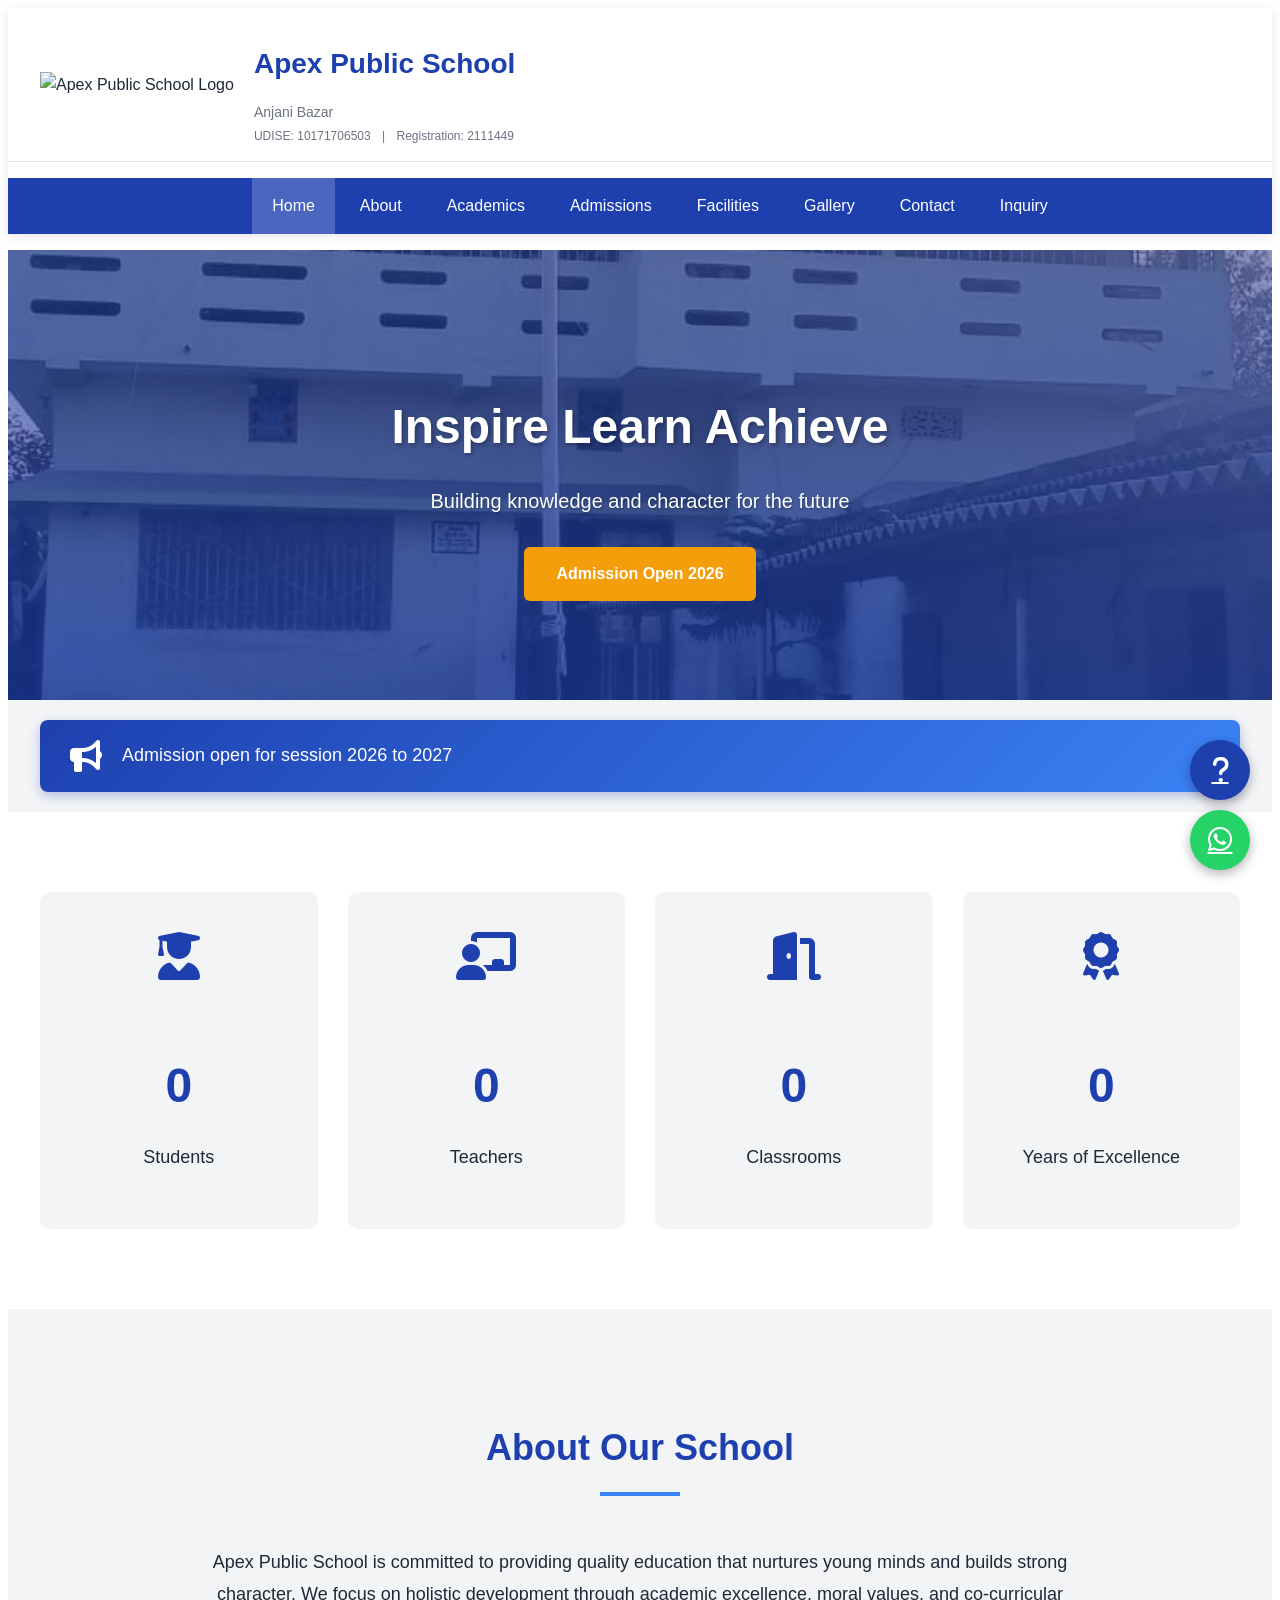
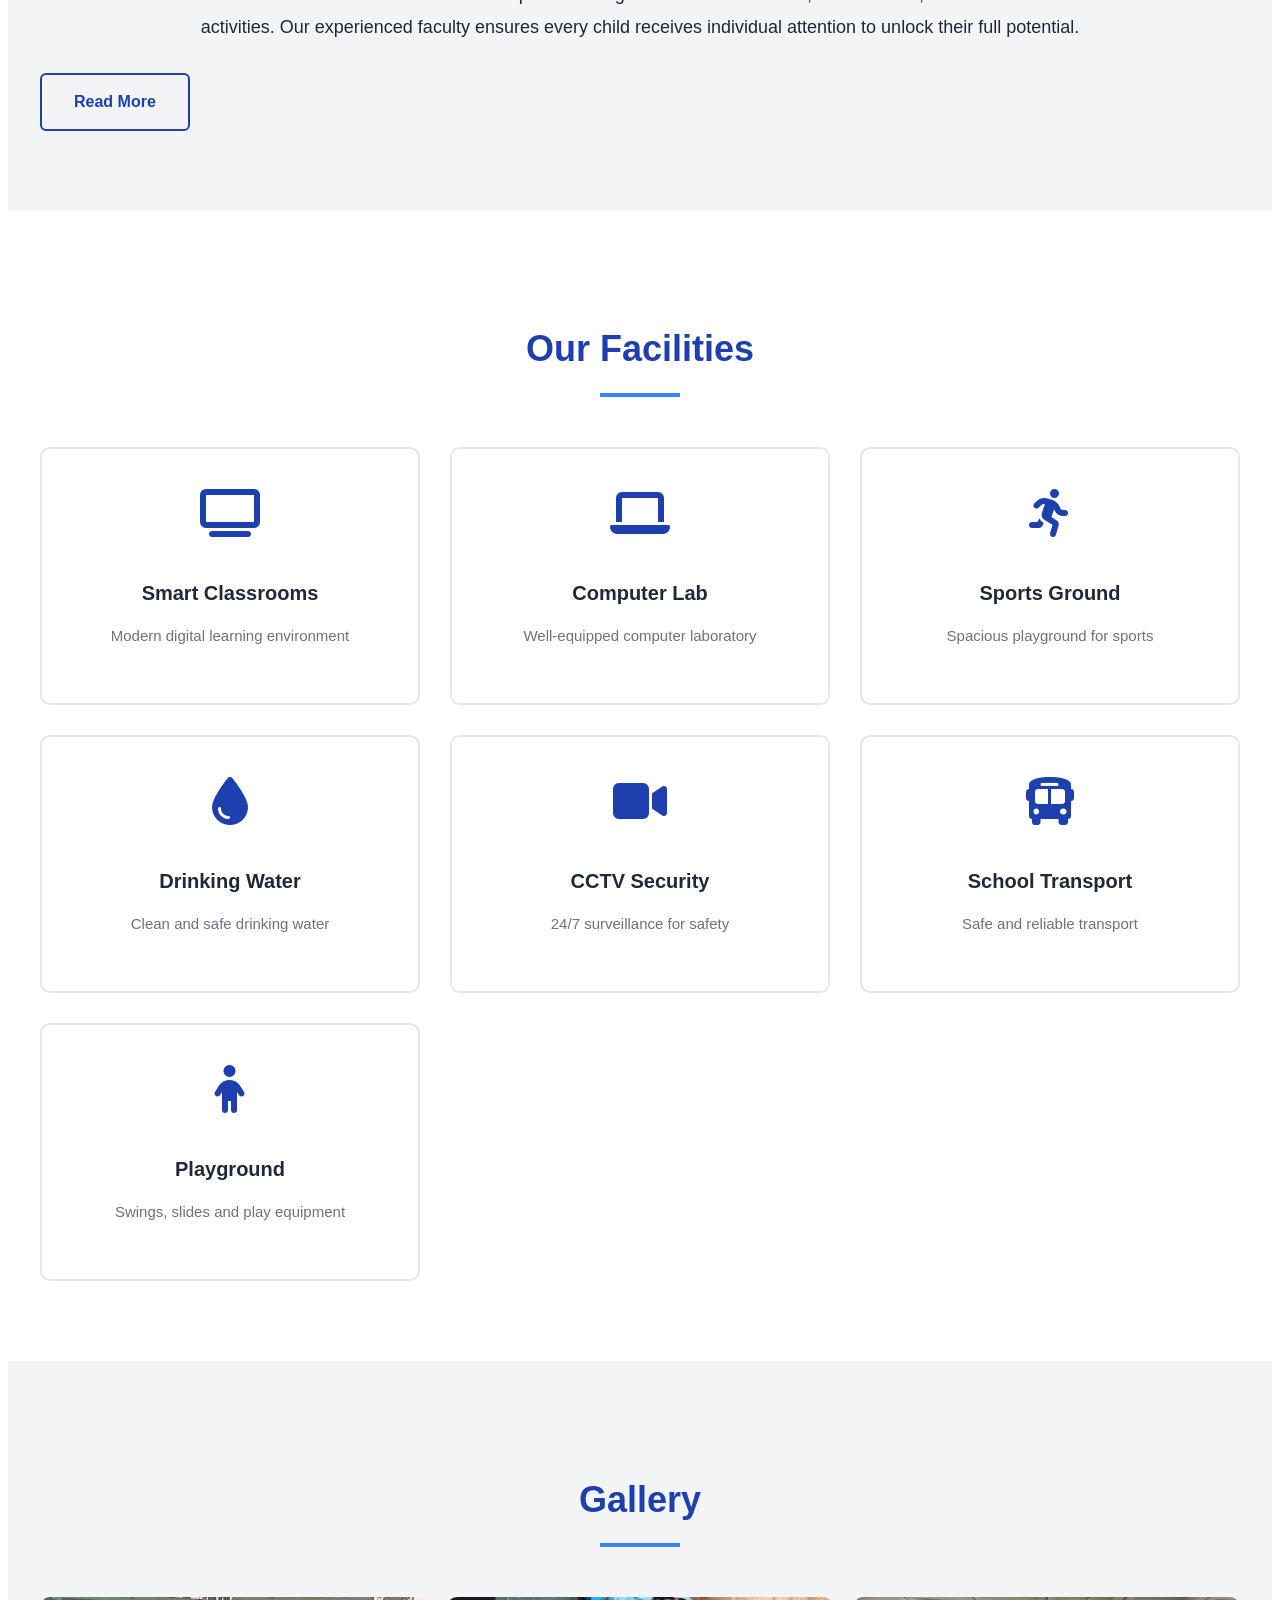
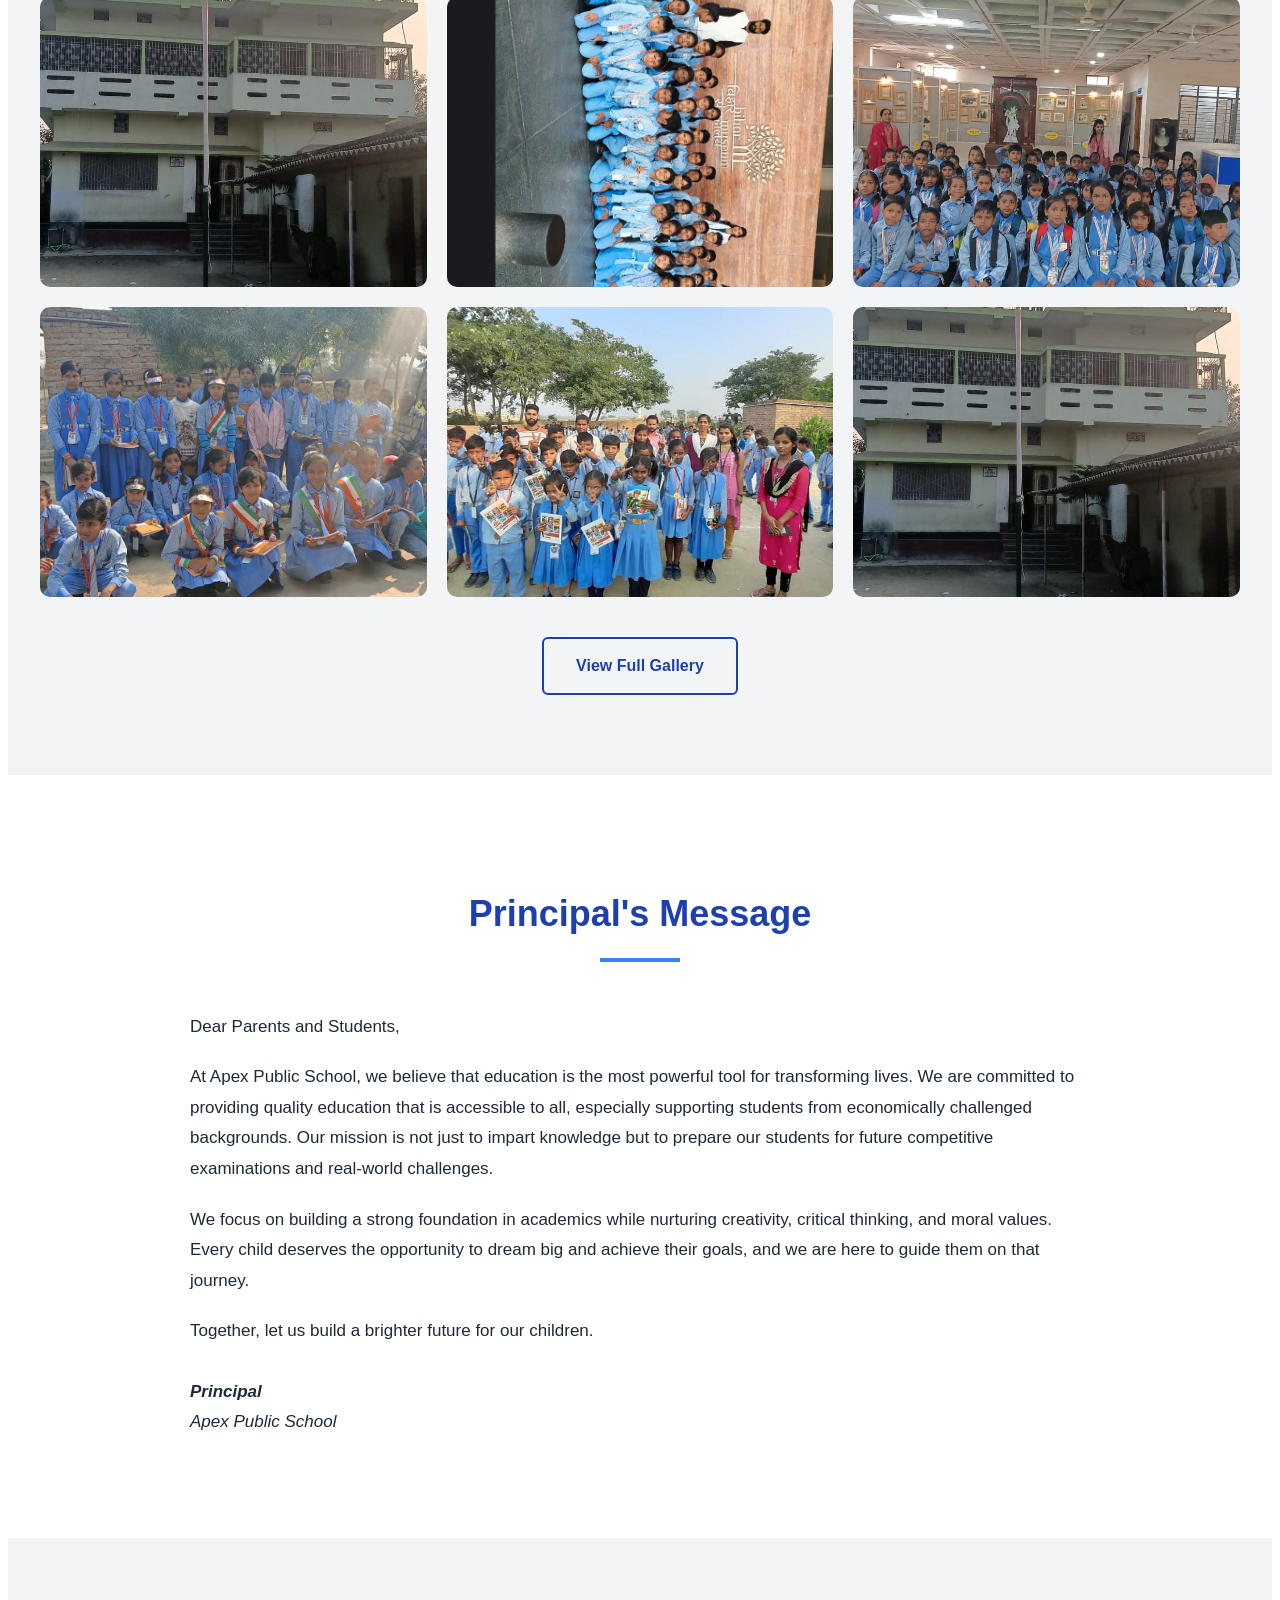
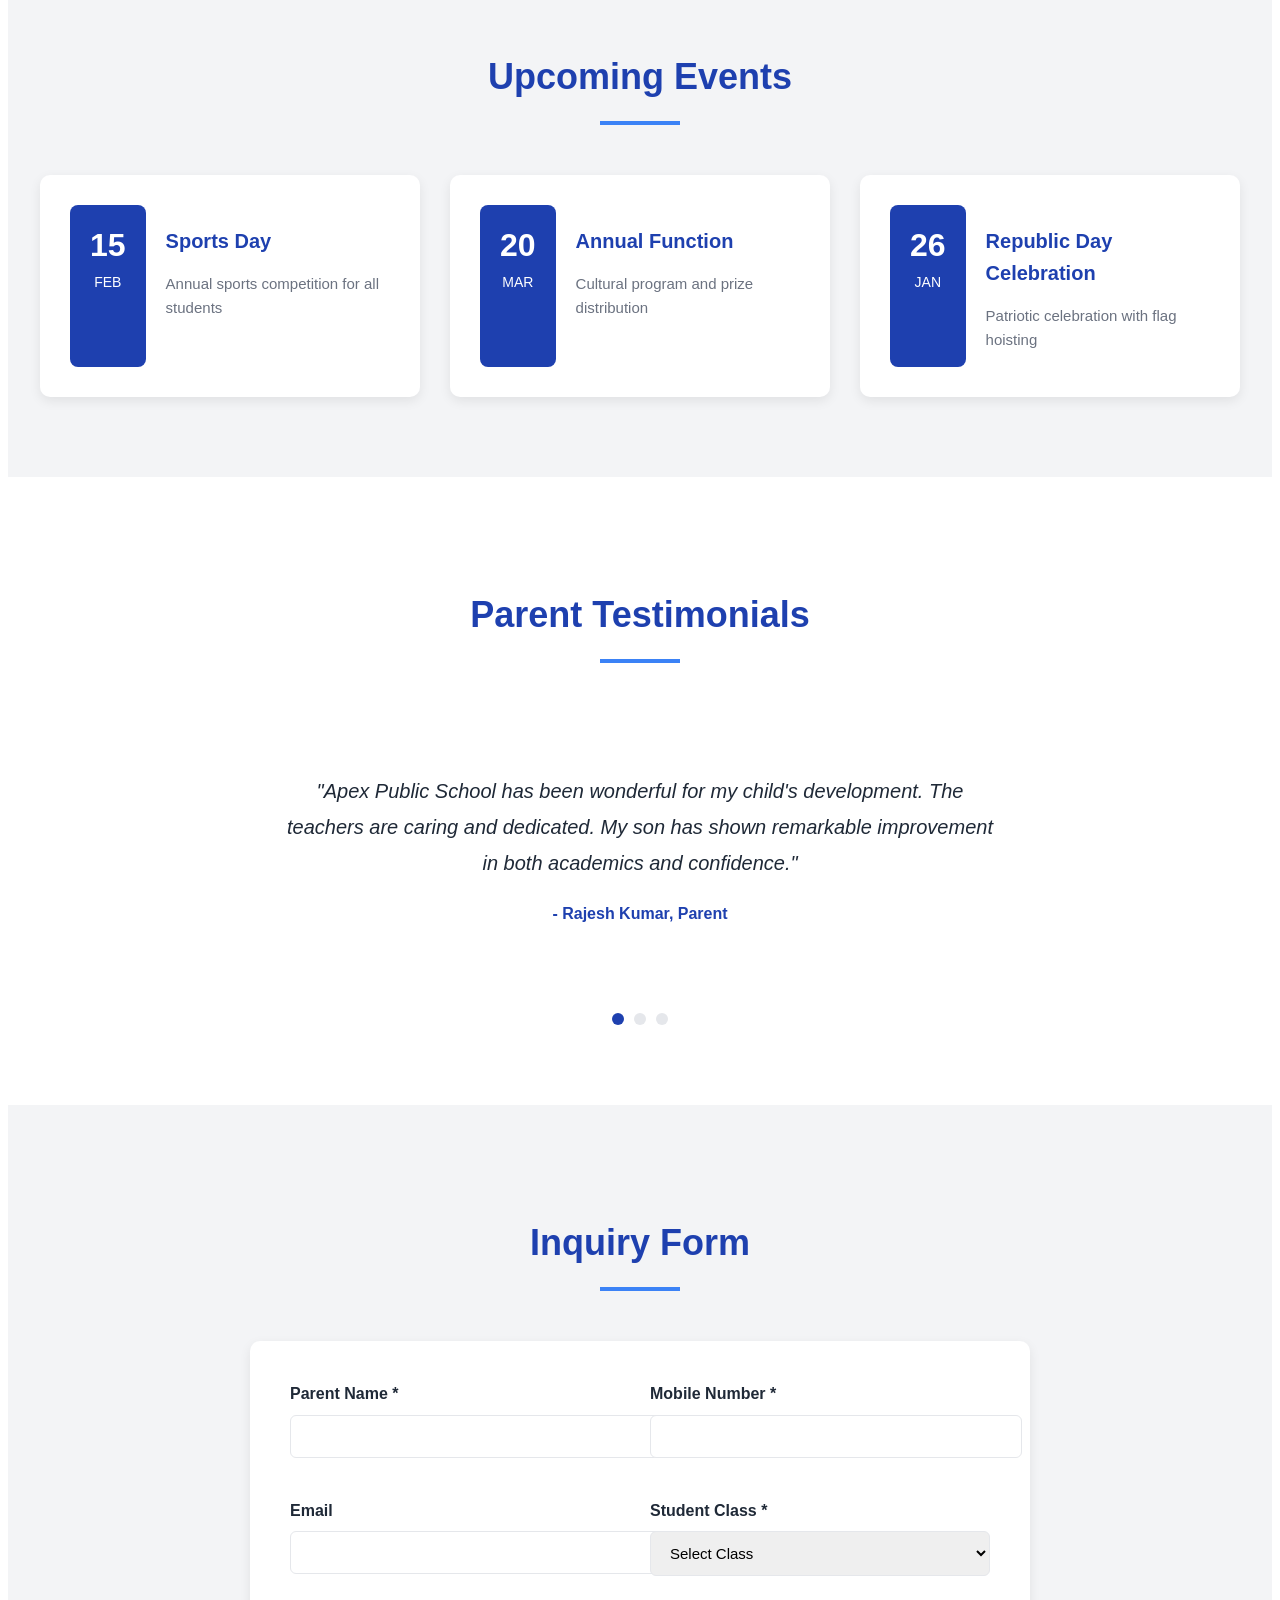
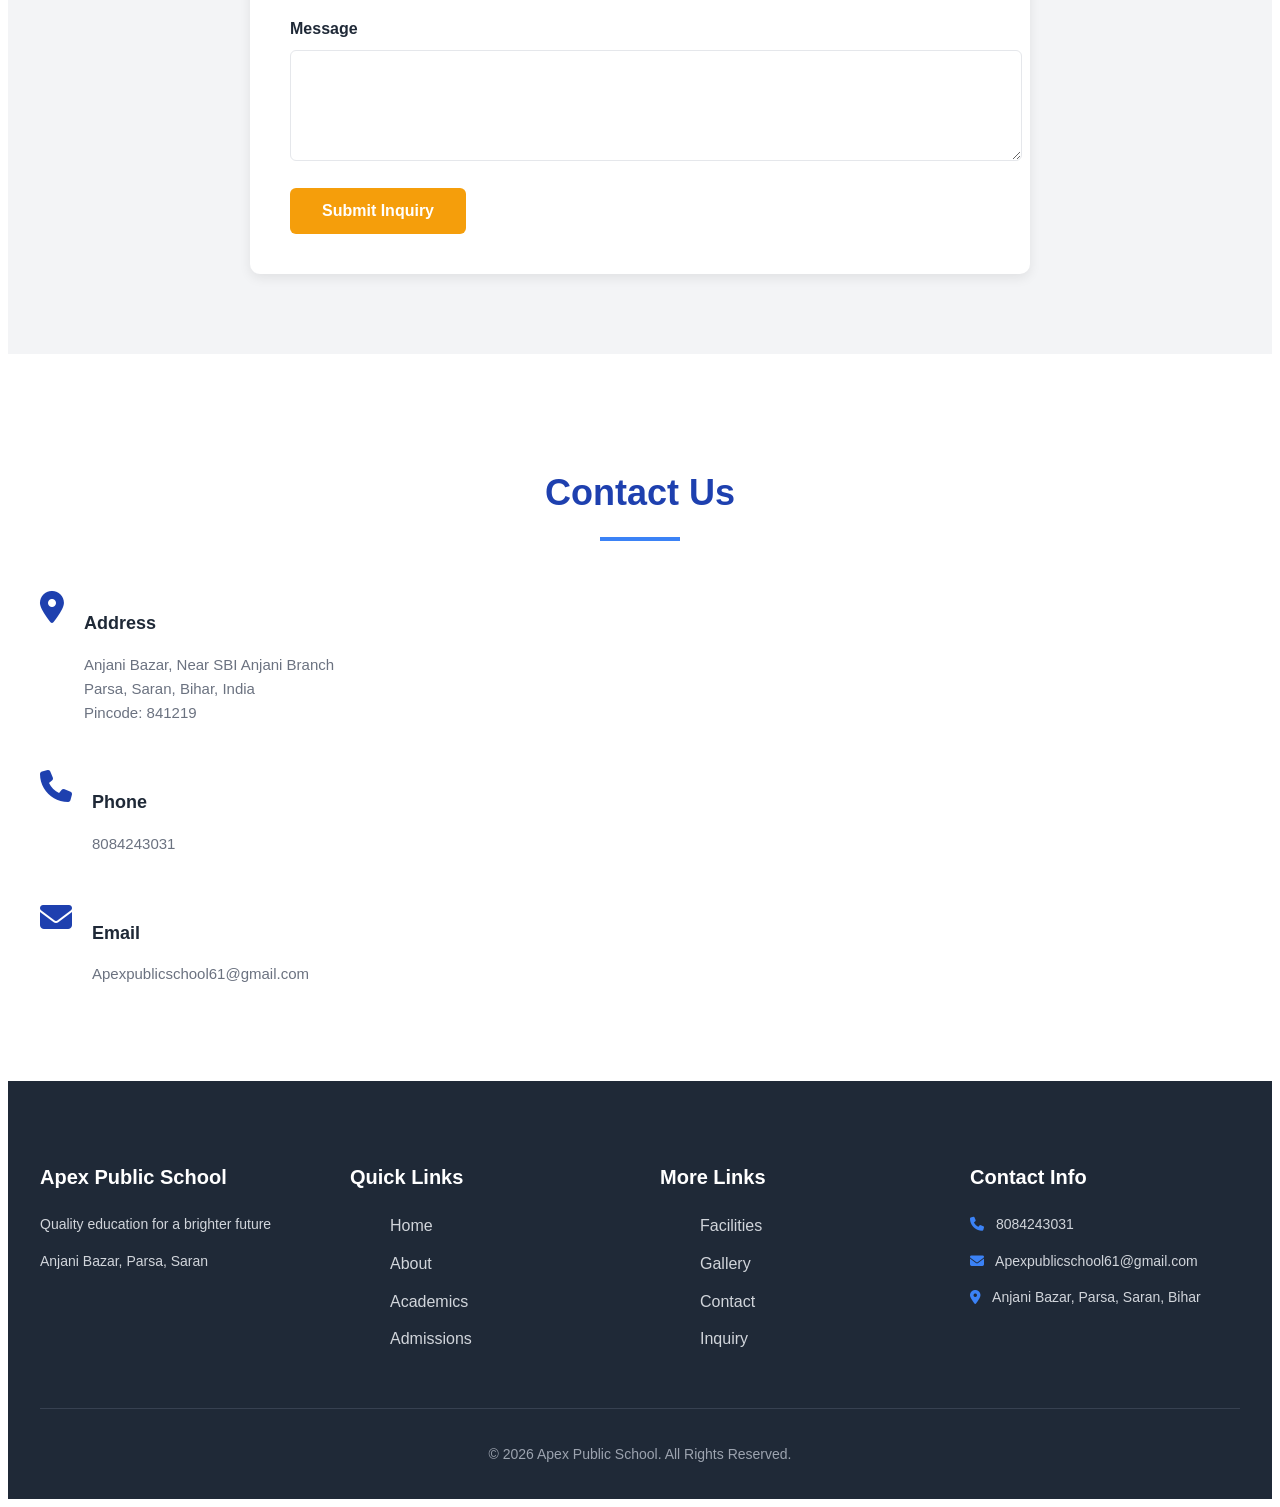
==== commit a6d2ae44: "Update index.html" ====
--- a/index.html
+++ b/index.html
@@ -16,7 +16,7 @@
             <div class="container">
                 <div class="header-content">
                     <div class="logo-section">
-                        <img src="images/ApexPublicSchoolLogo.png" alt="Apex Public School Logo" class="school-logo" data-testid="school-logo">
+                        <img src="images/Apex Public School Logo.png" alt="Apex Public School Logo" class="school-logo" data-testid="school-logo">
                     </div>
                     <div class="school-info">
                         <h1 class="school-name" data-testid="school-name">Apex Public School</h1>
@@ -463,4 +463,5 @@
 
     <script src="script.js"></script>
 </body>
-</html>+
+</html>
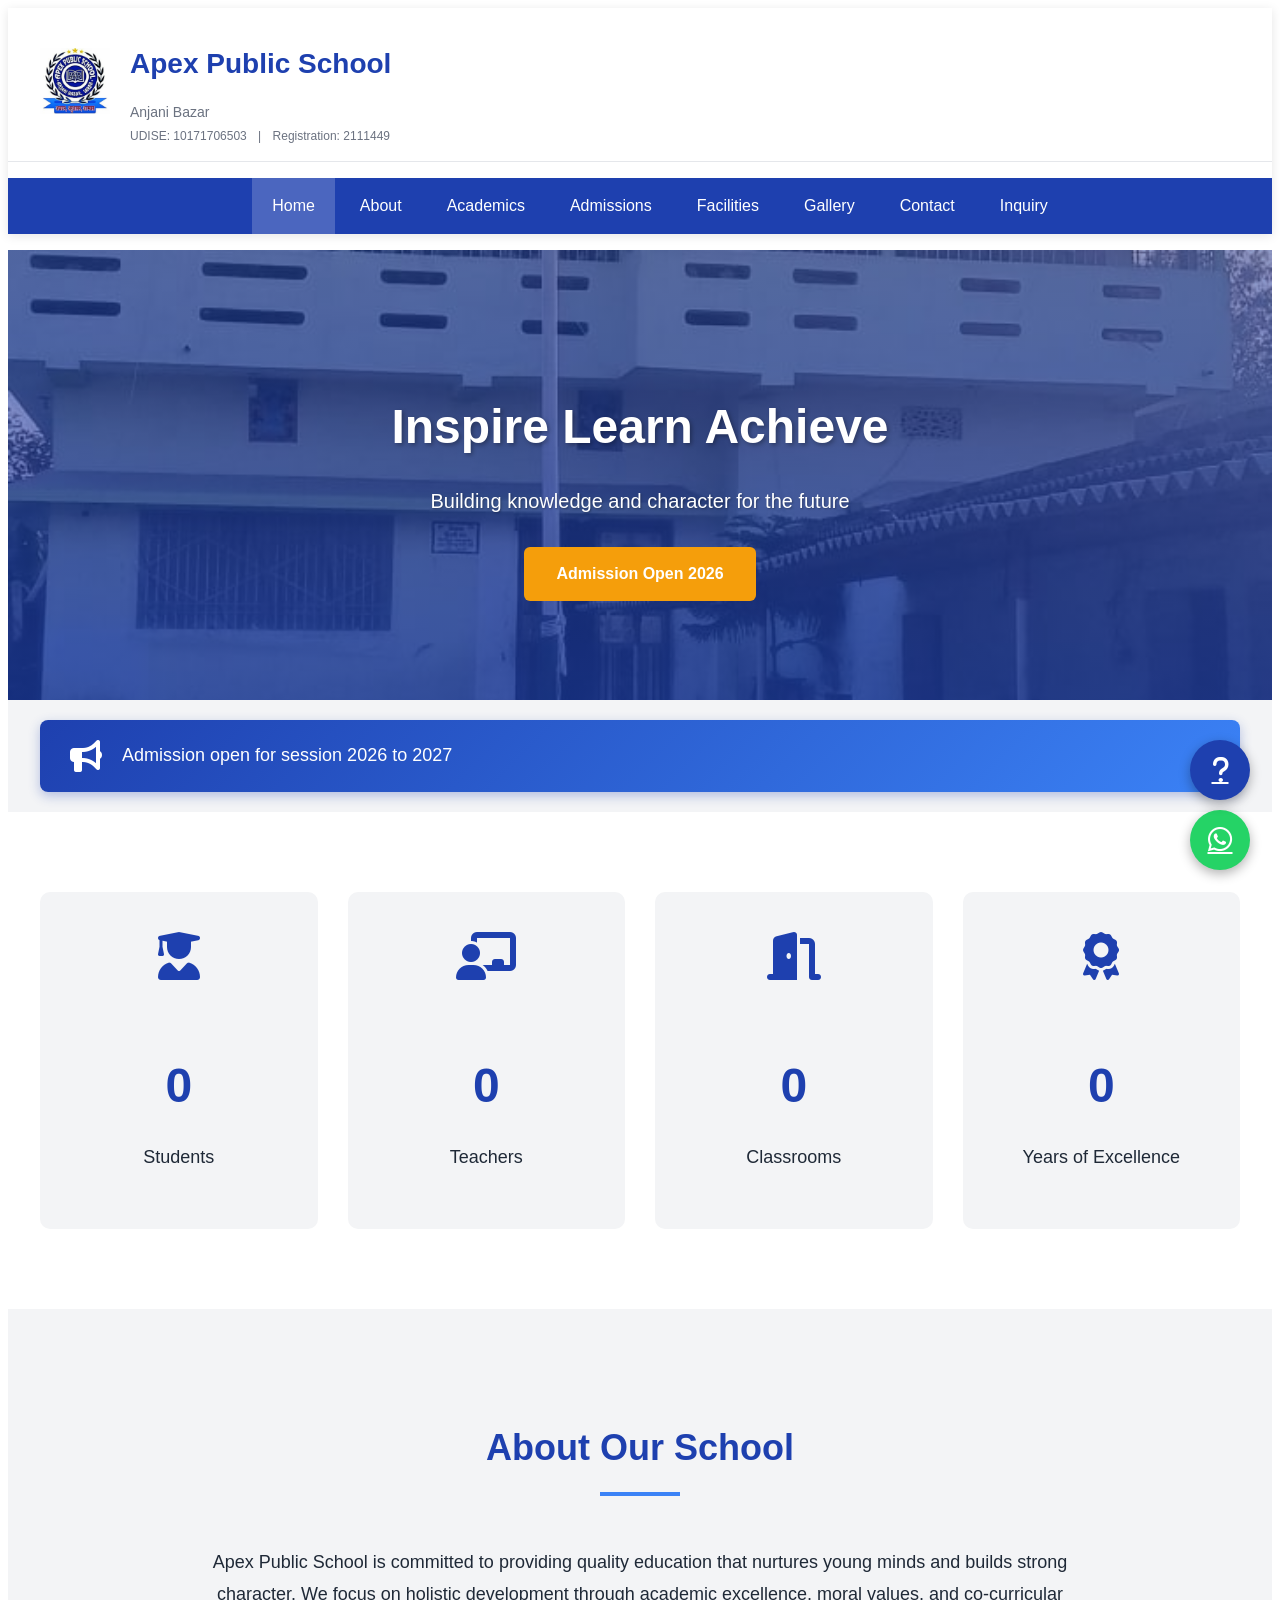
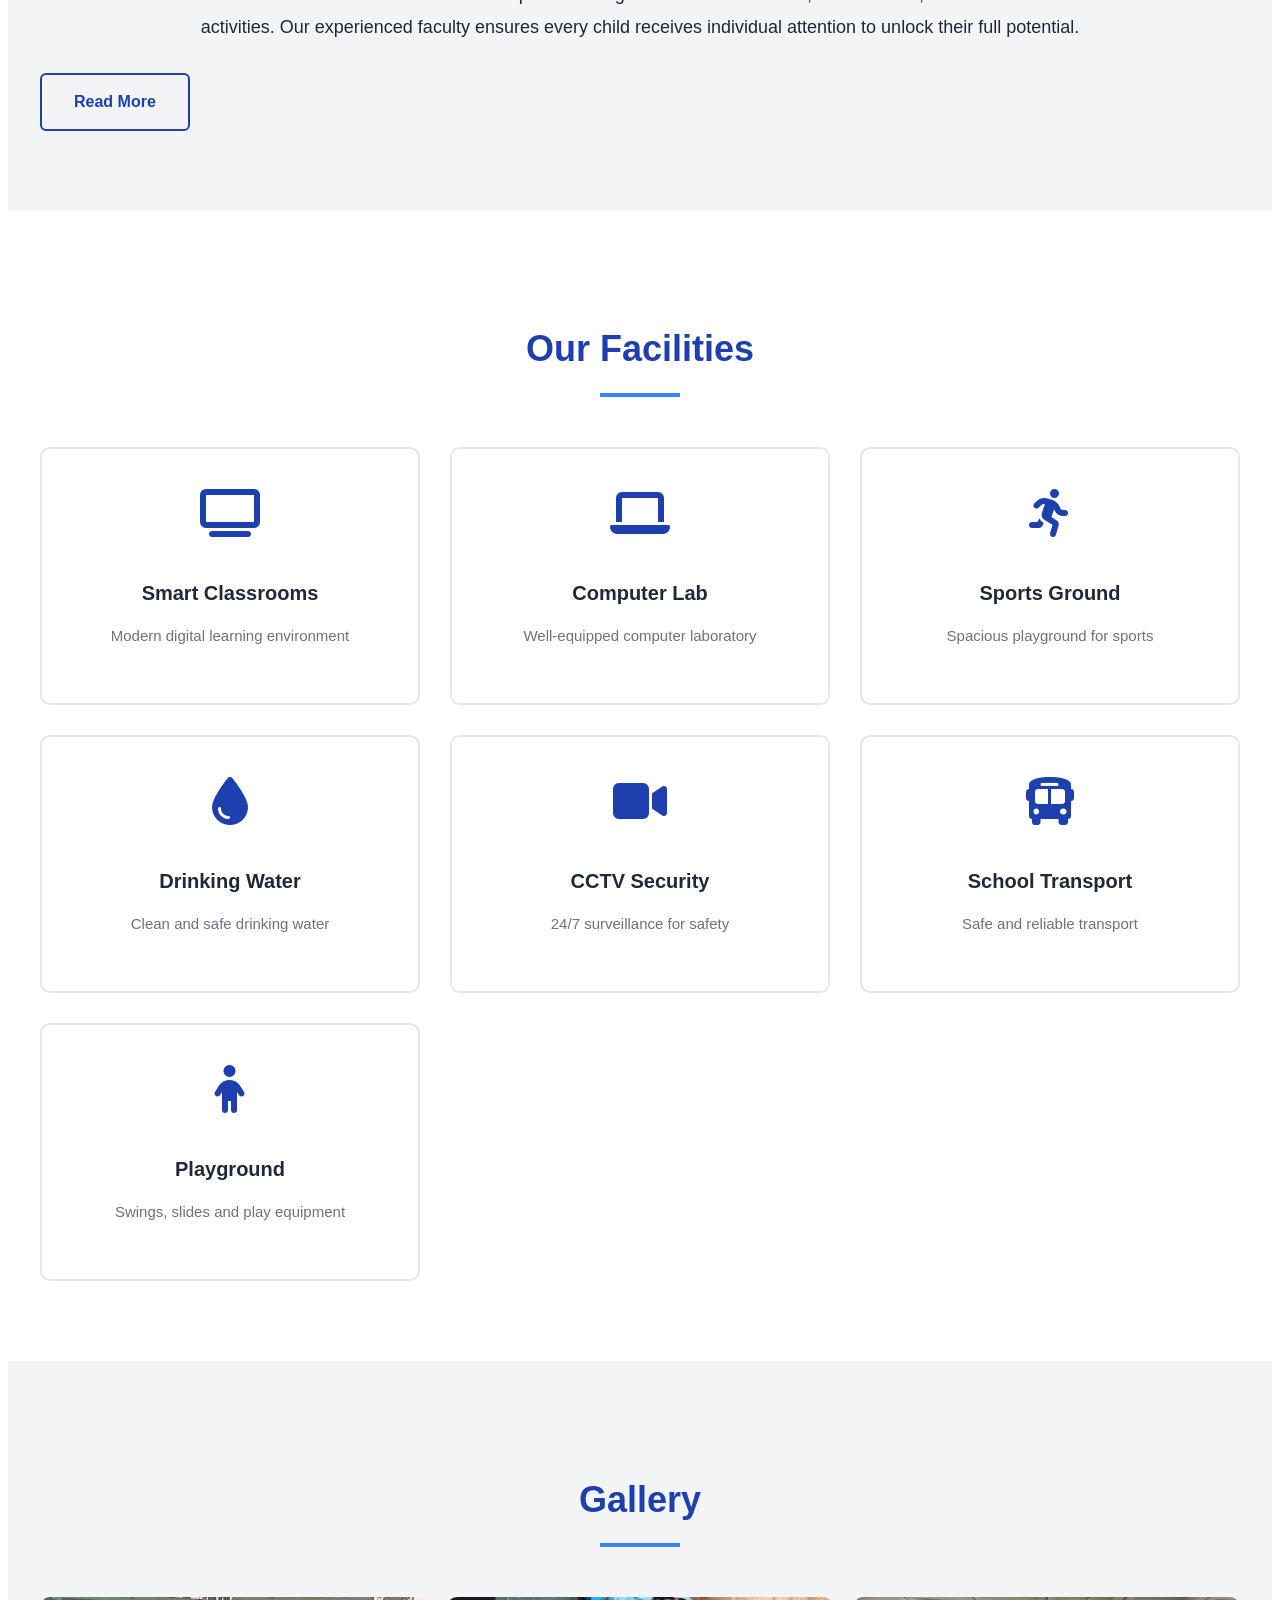
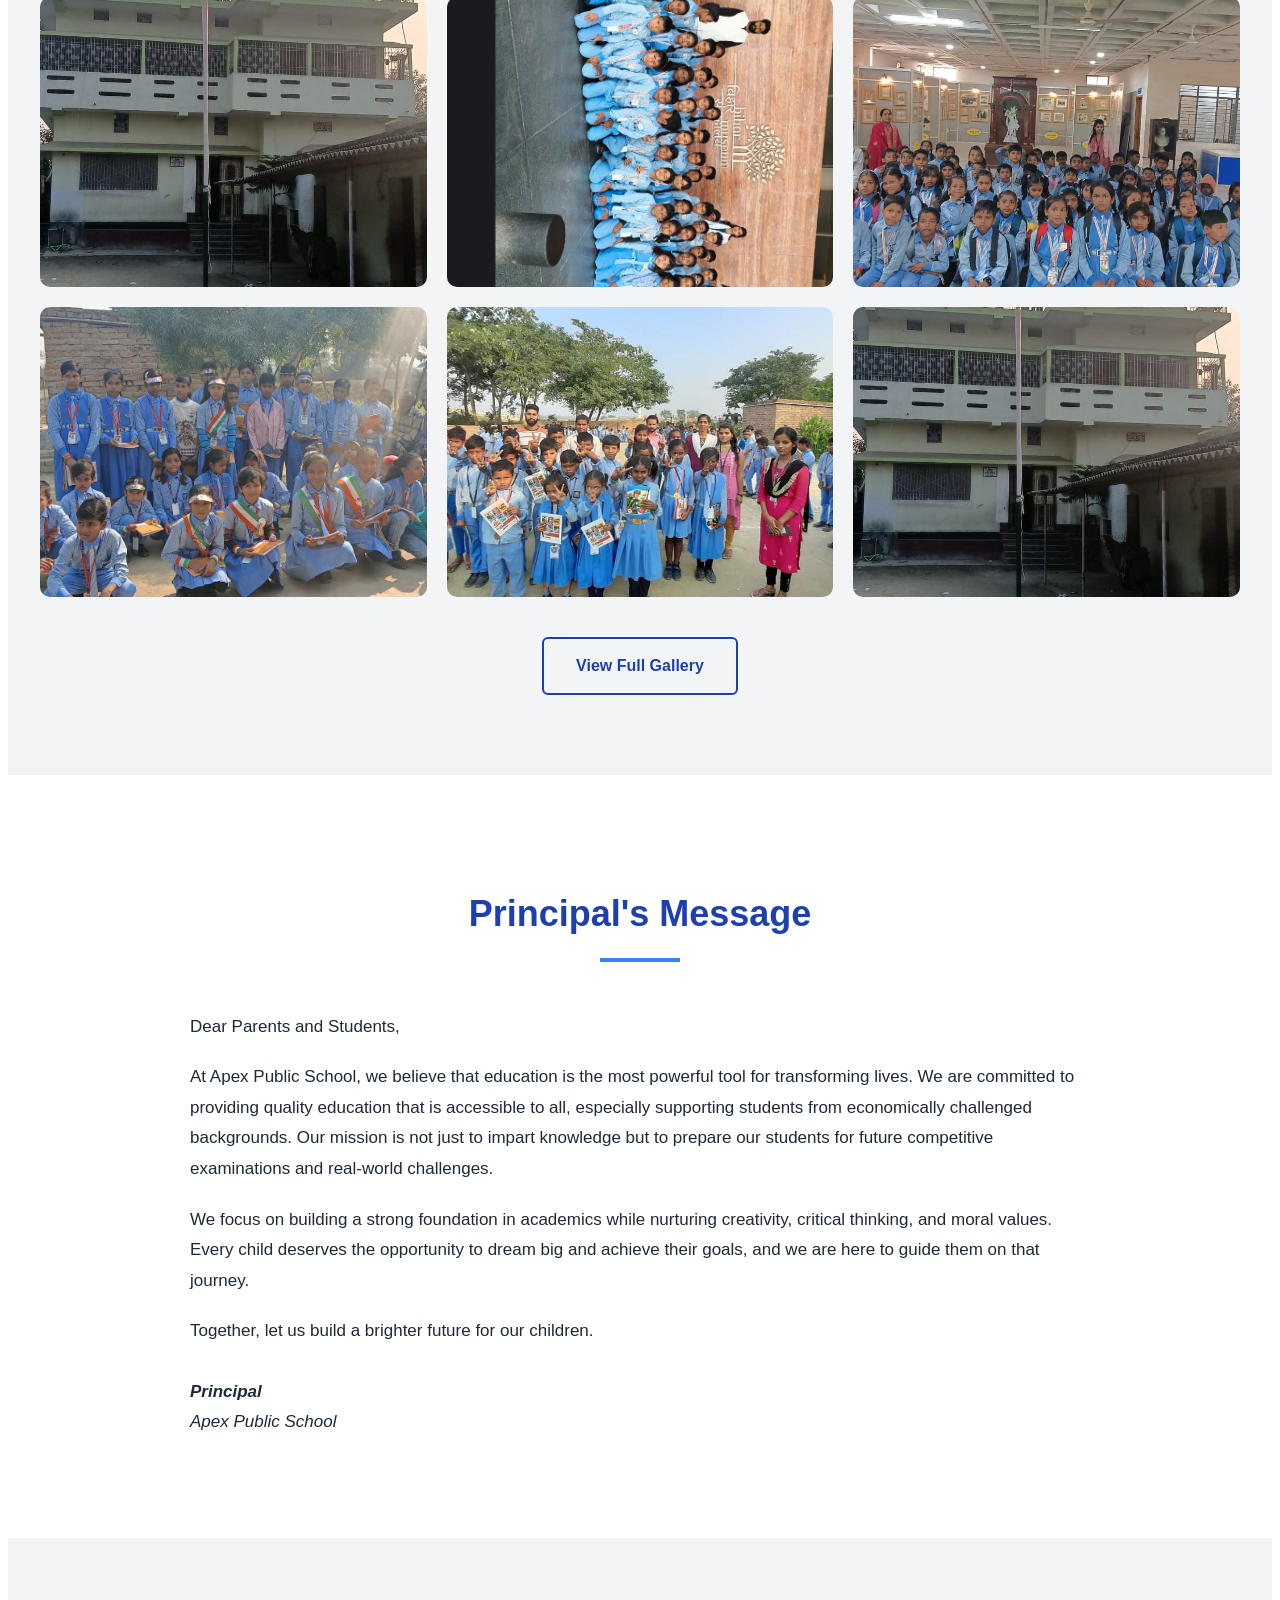
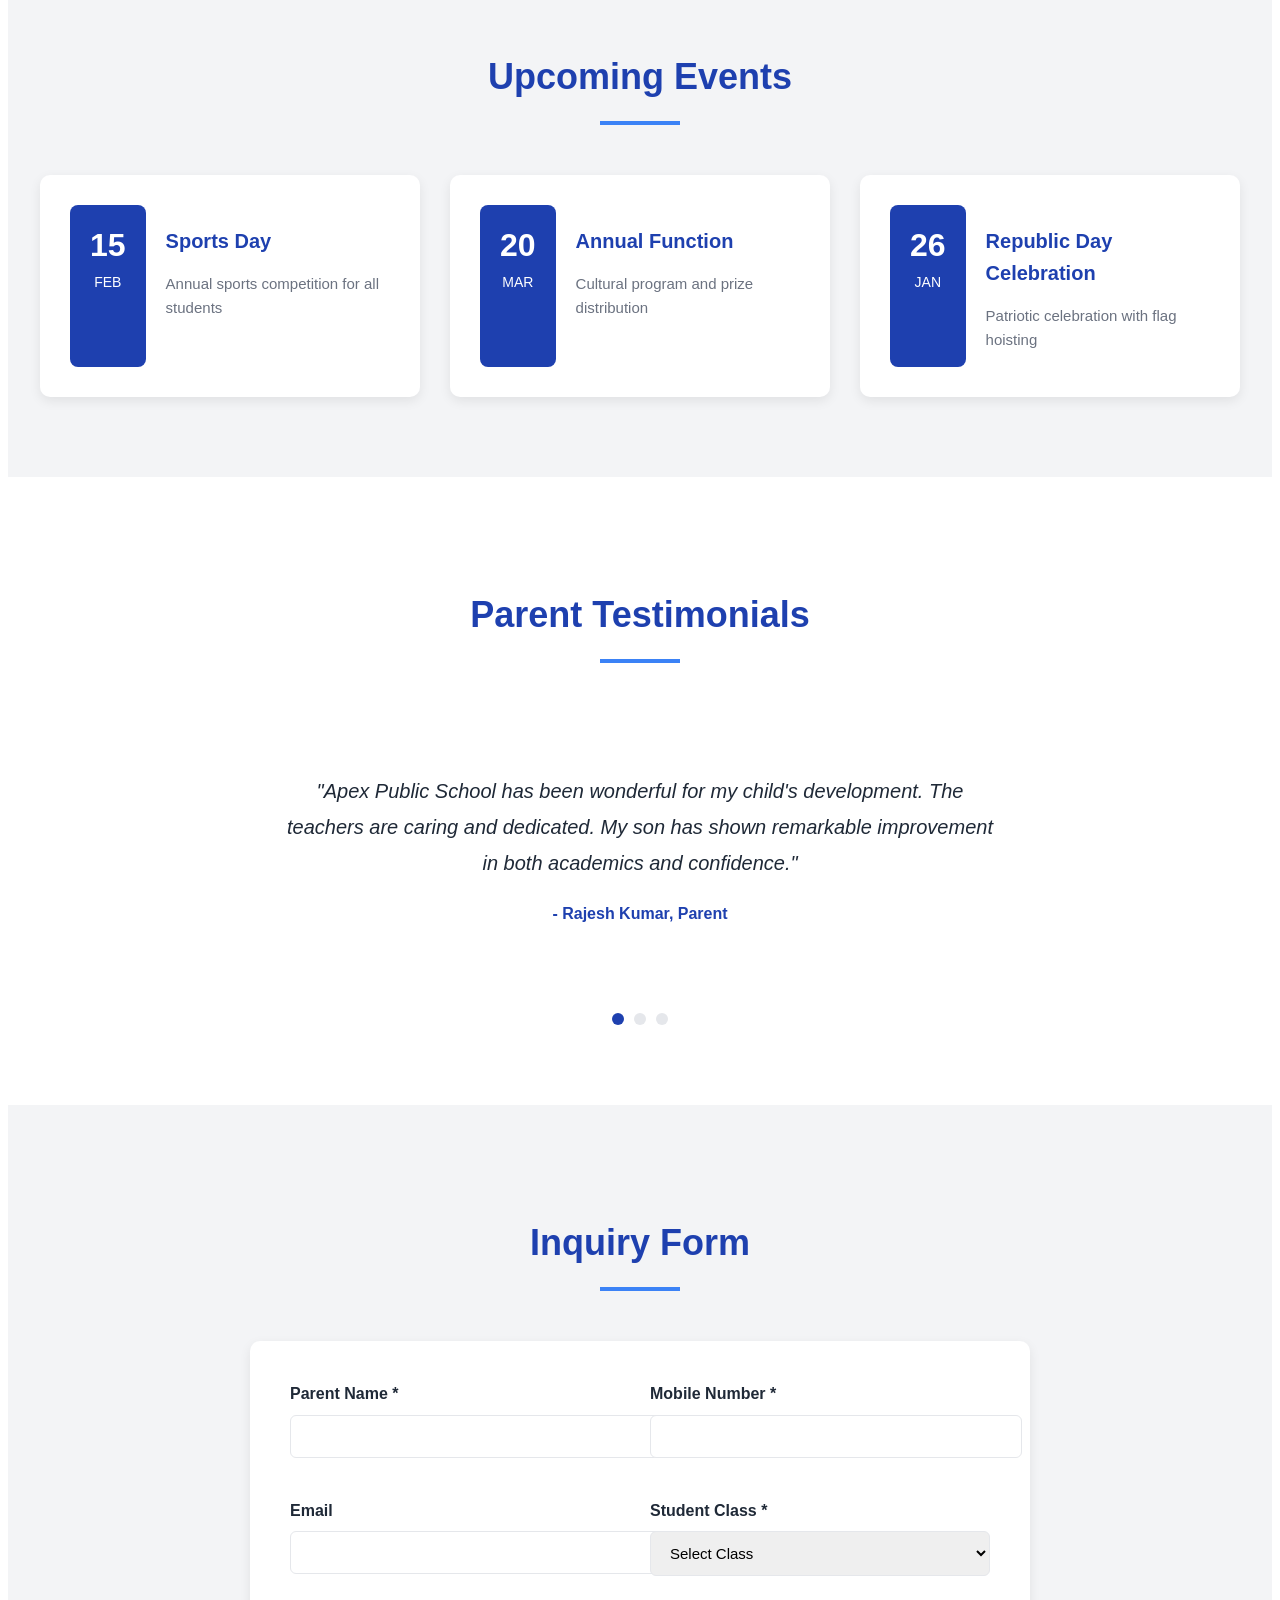
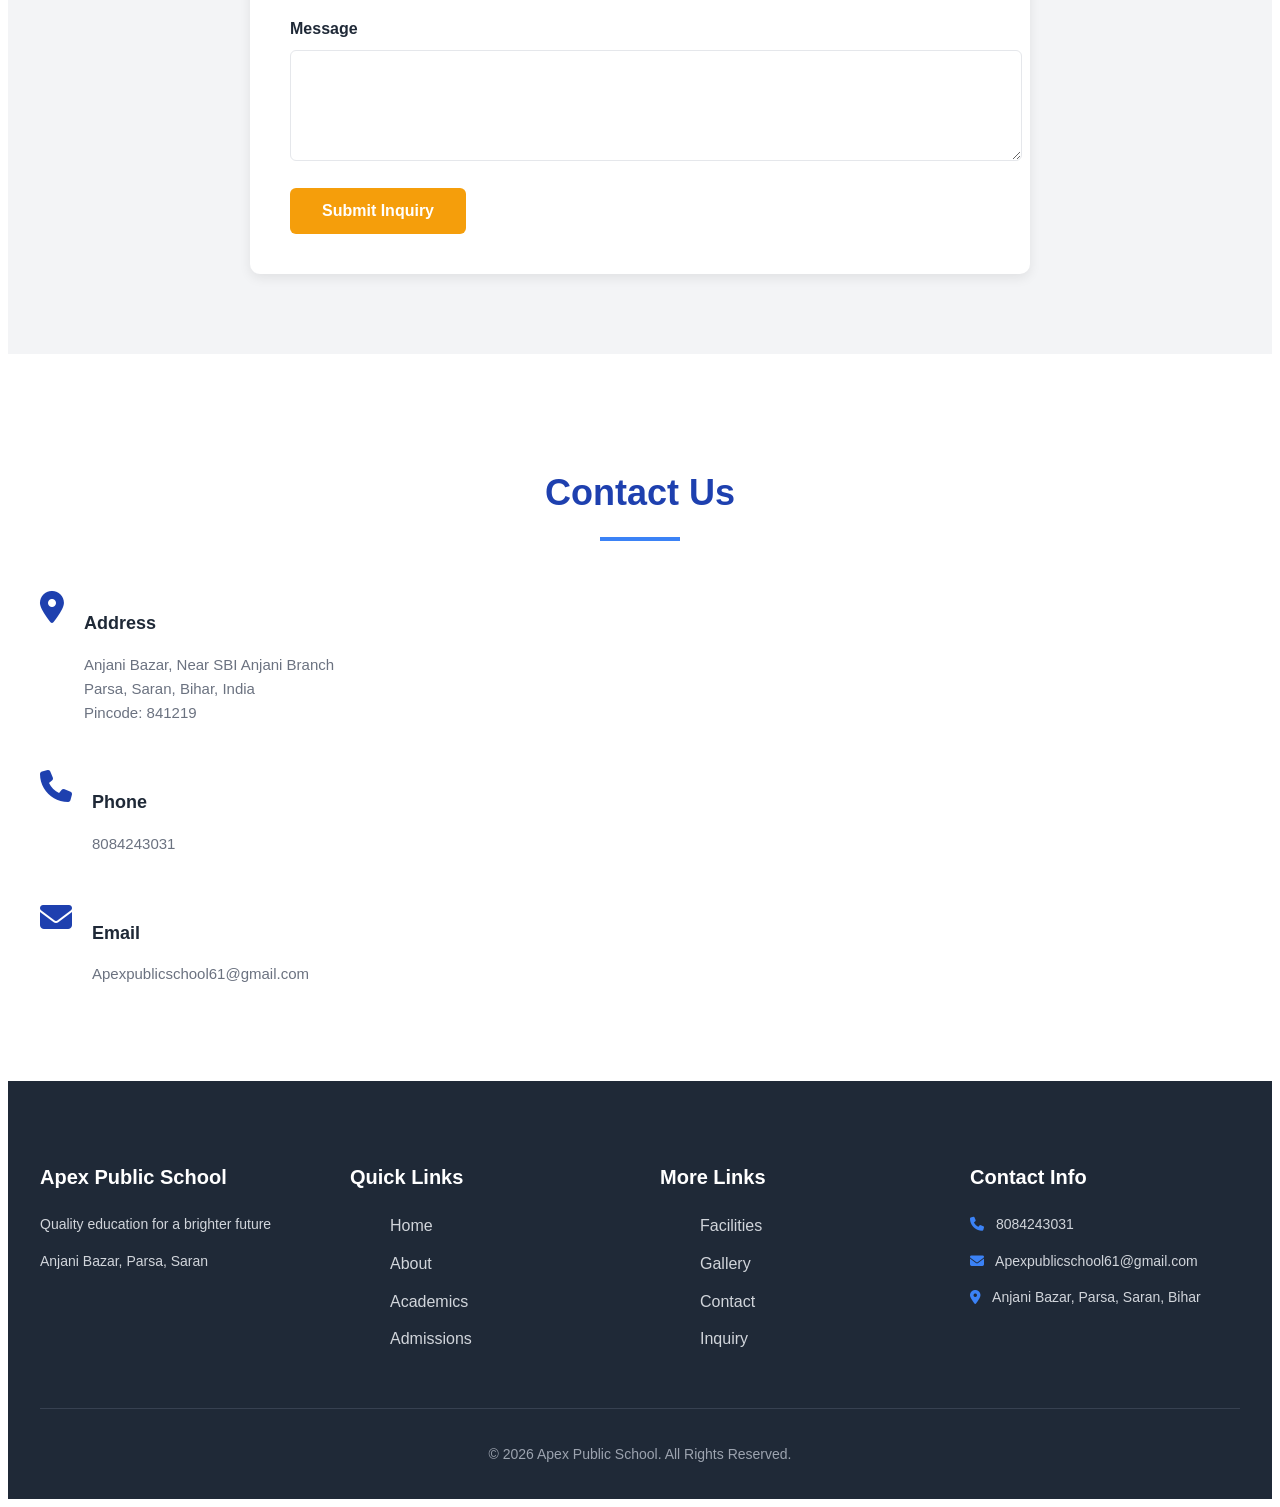
==== commit 28305d14: "Update index.html" ====
--- a/index.html
+++ b/index.html
@@ -16,7 +16,7 @@
             <div class="container">
                 <div class="header-content">
                     <div class="logo-section">
-                        <img src="images/Apex Public School Logo.png" alt="Apex Public School Logo" class="school-logo" data-testid="school-logo">
+                        <img src="images/ApexPublicSchoolLogo.png" alt="Apex Public School Logo" class="school-logo" data-testid="school-logo">
                     </div>
                     <div class="school-info">
                         <h1 class="school-name" data-testid="school-name">Apex Public School</h1>
@@ -465,3 +465,4 @@
 </body>
 
 </html>
+
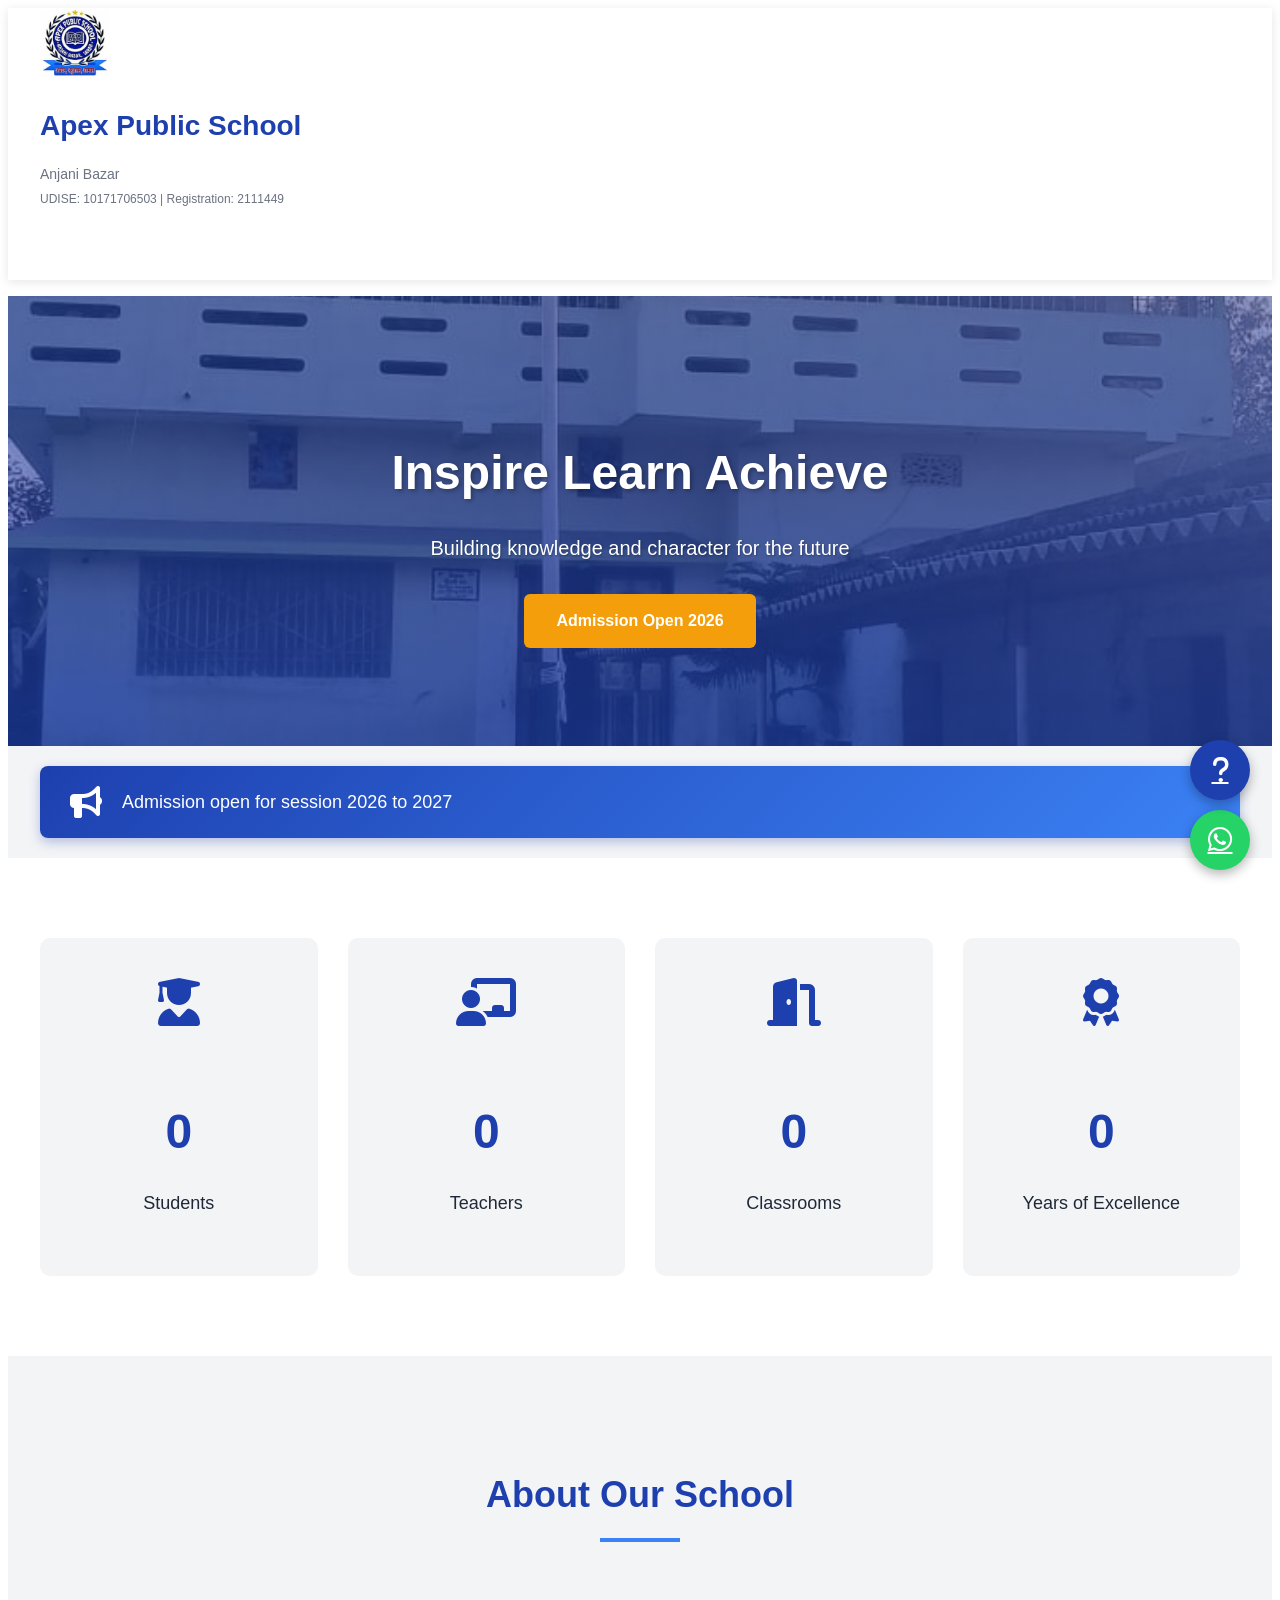
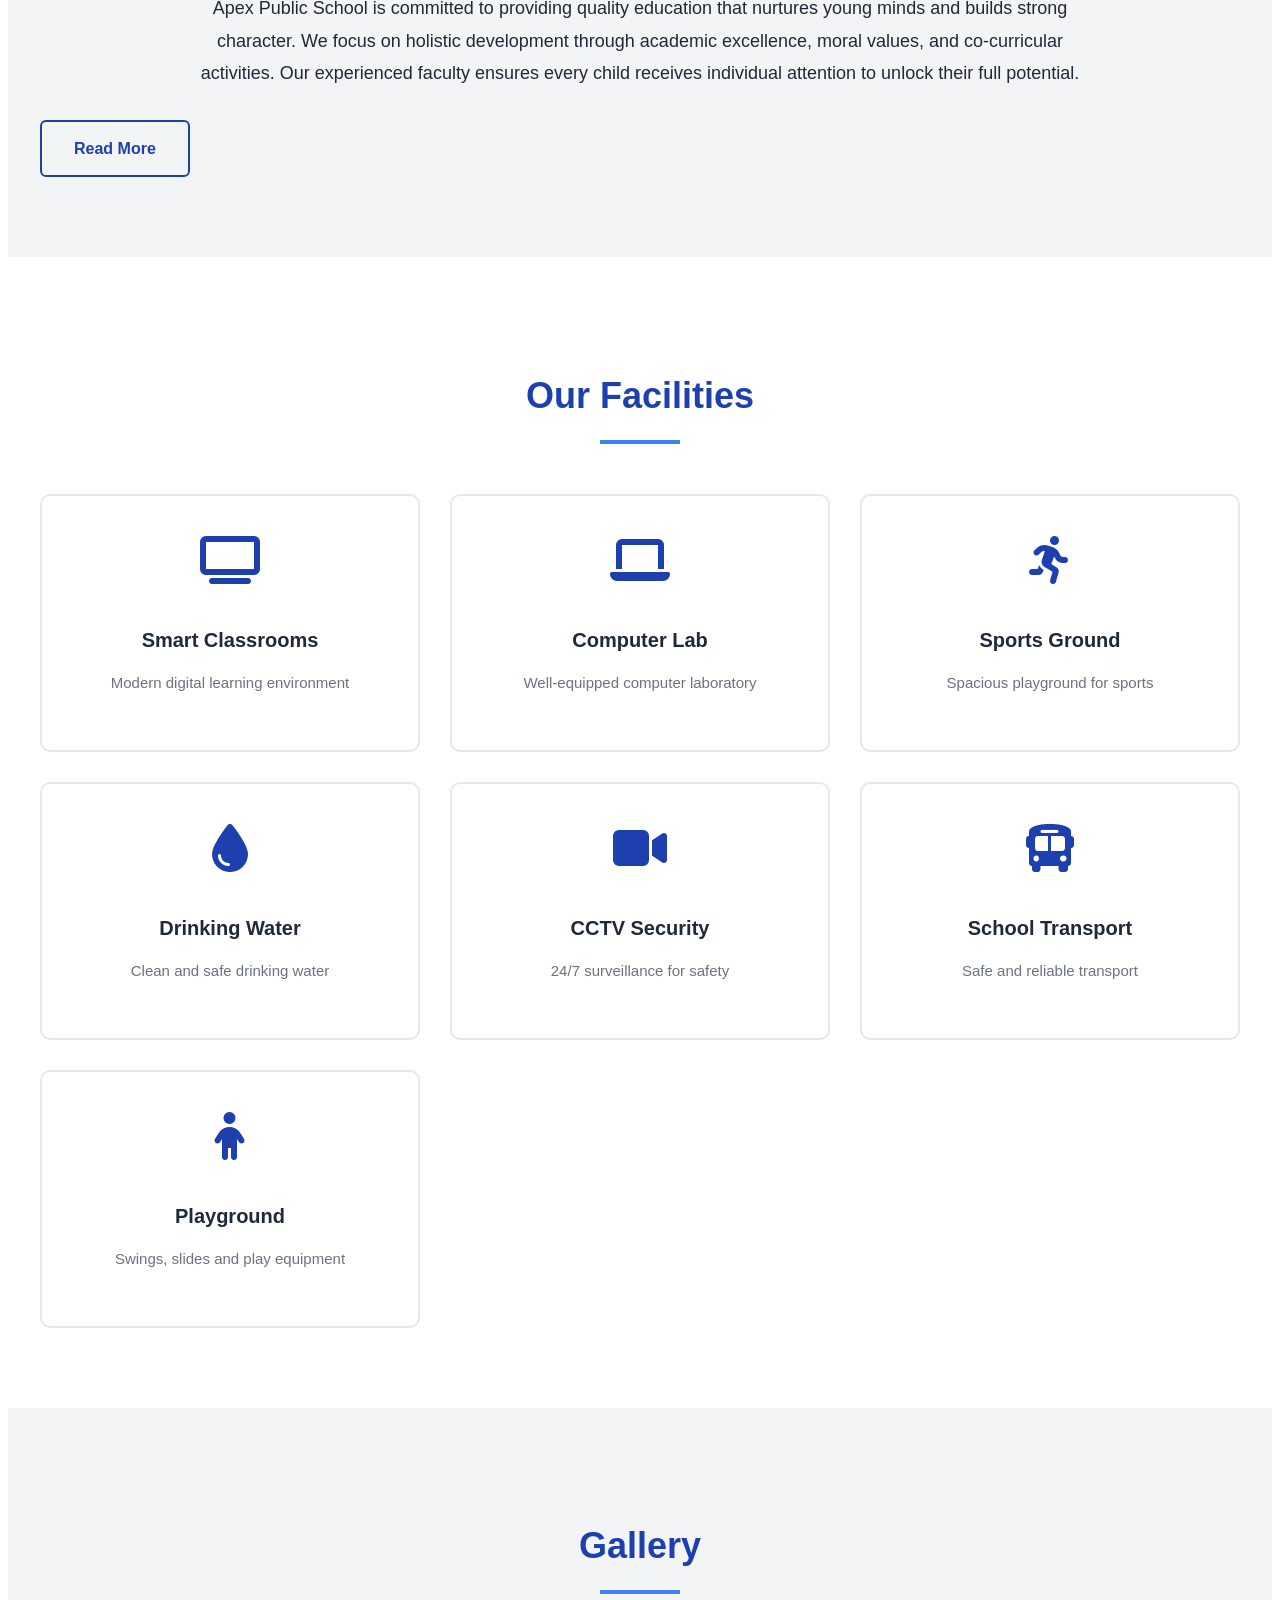
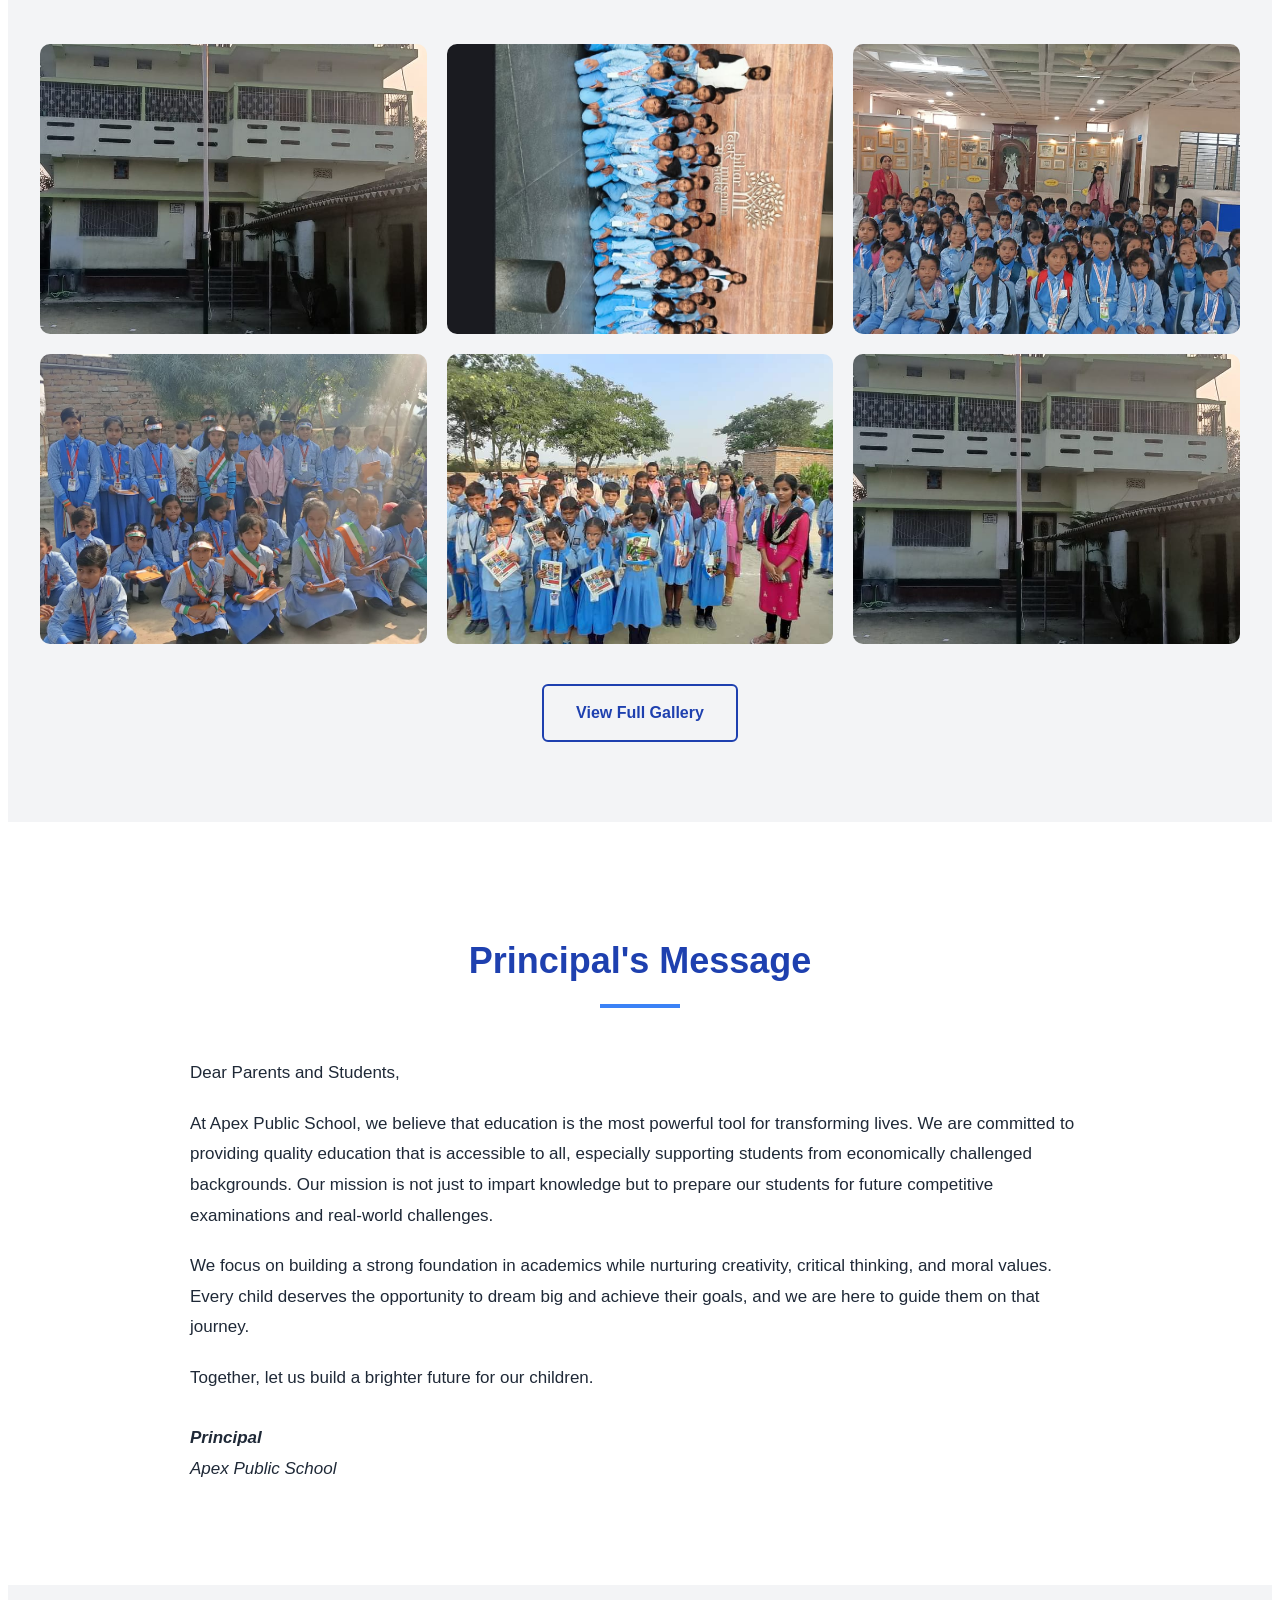
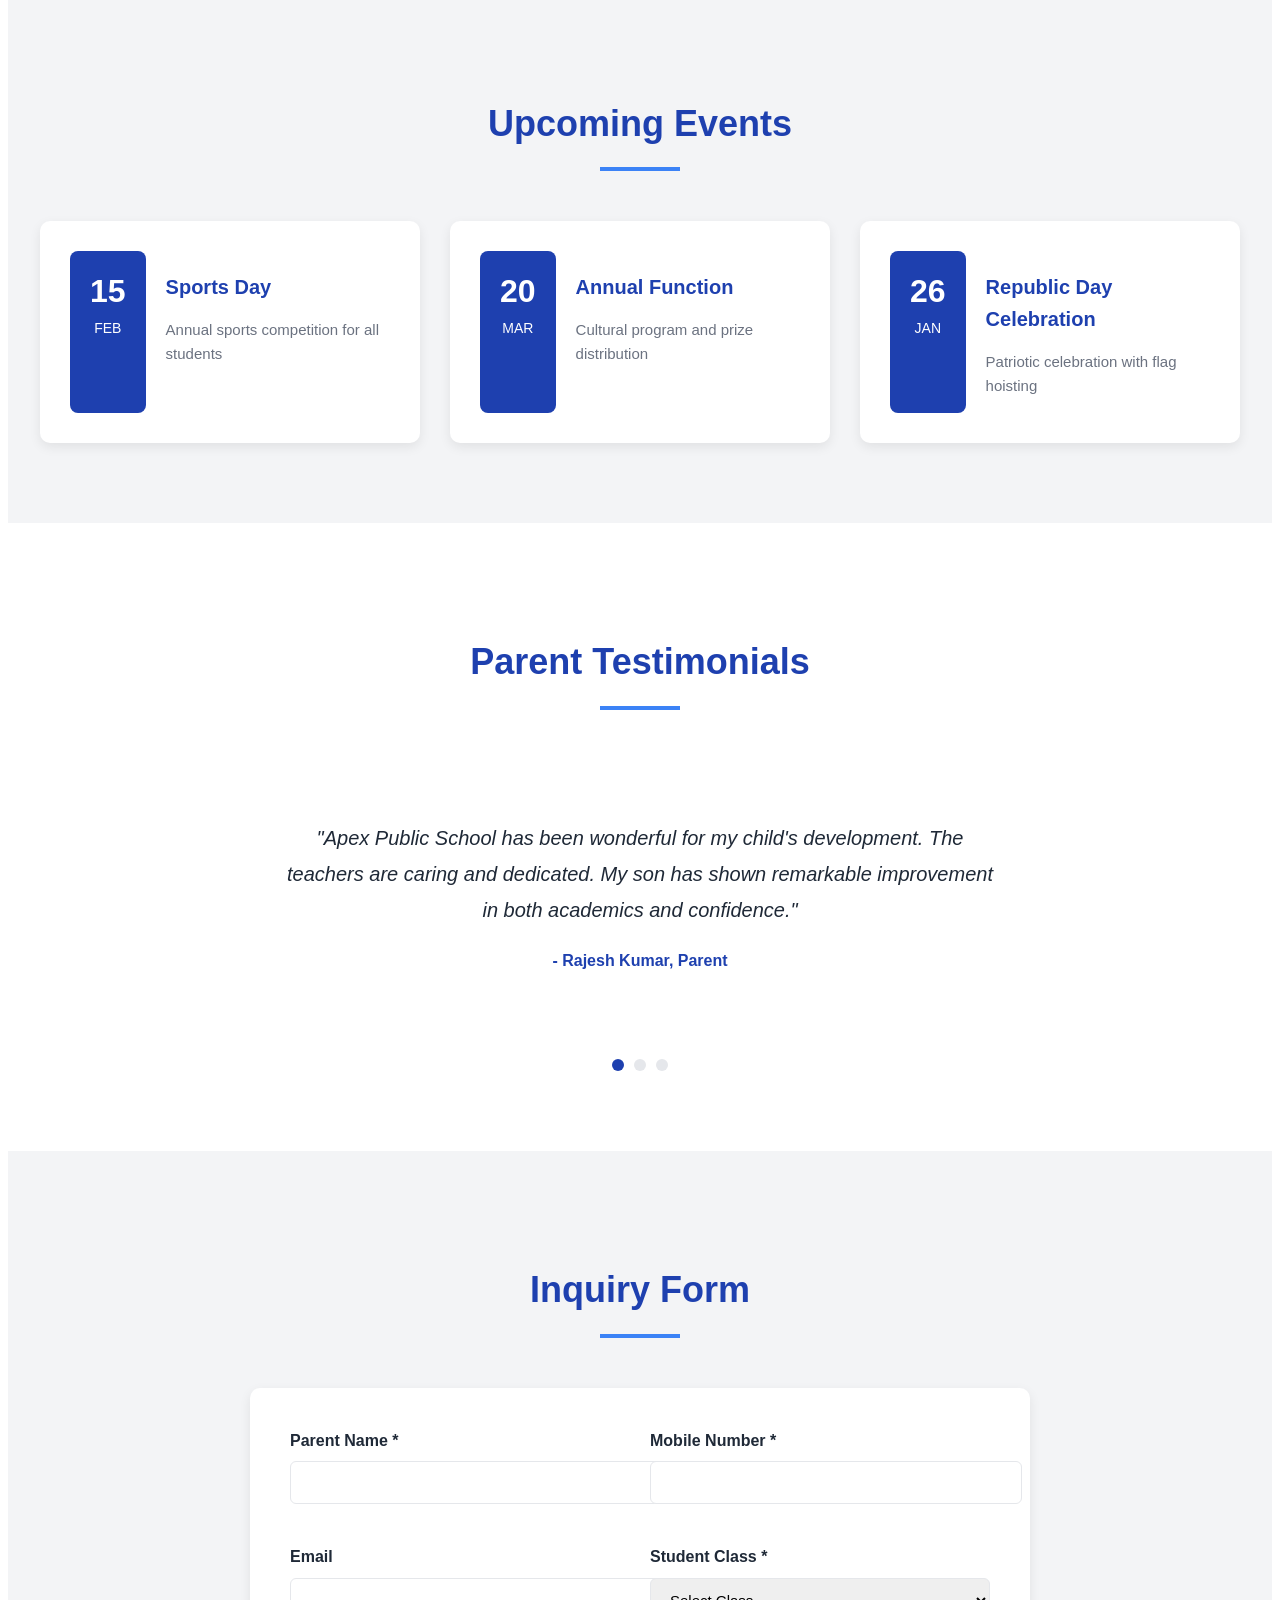
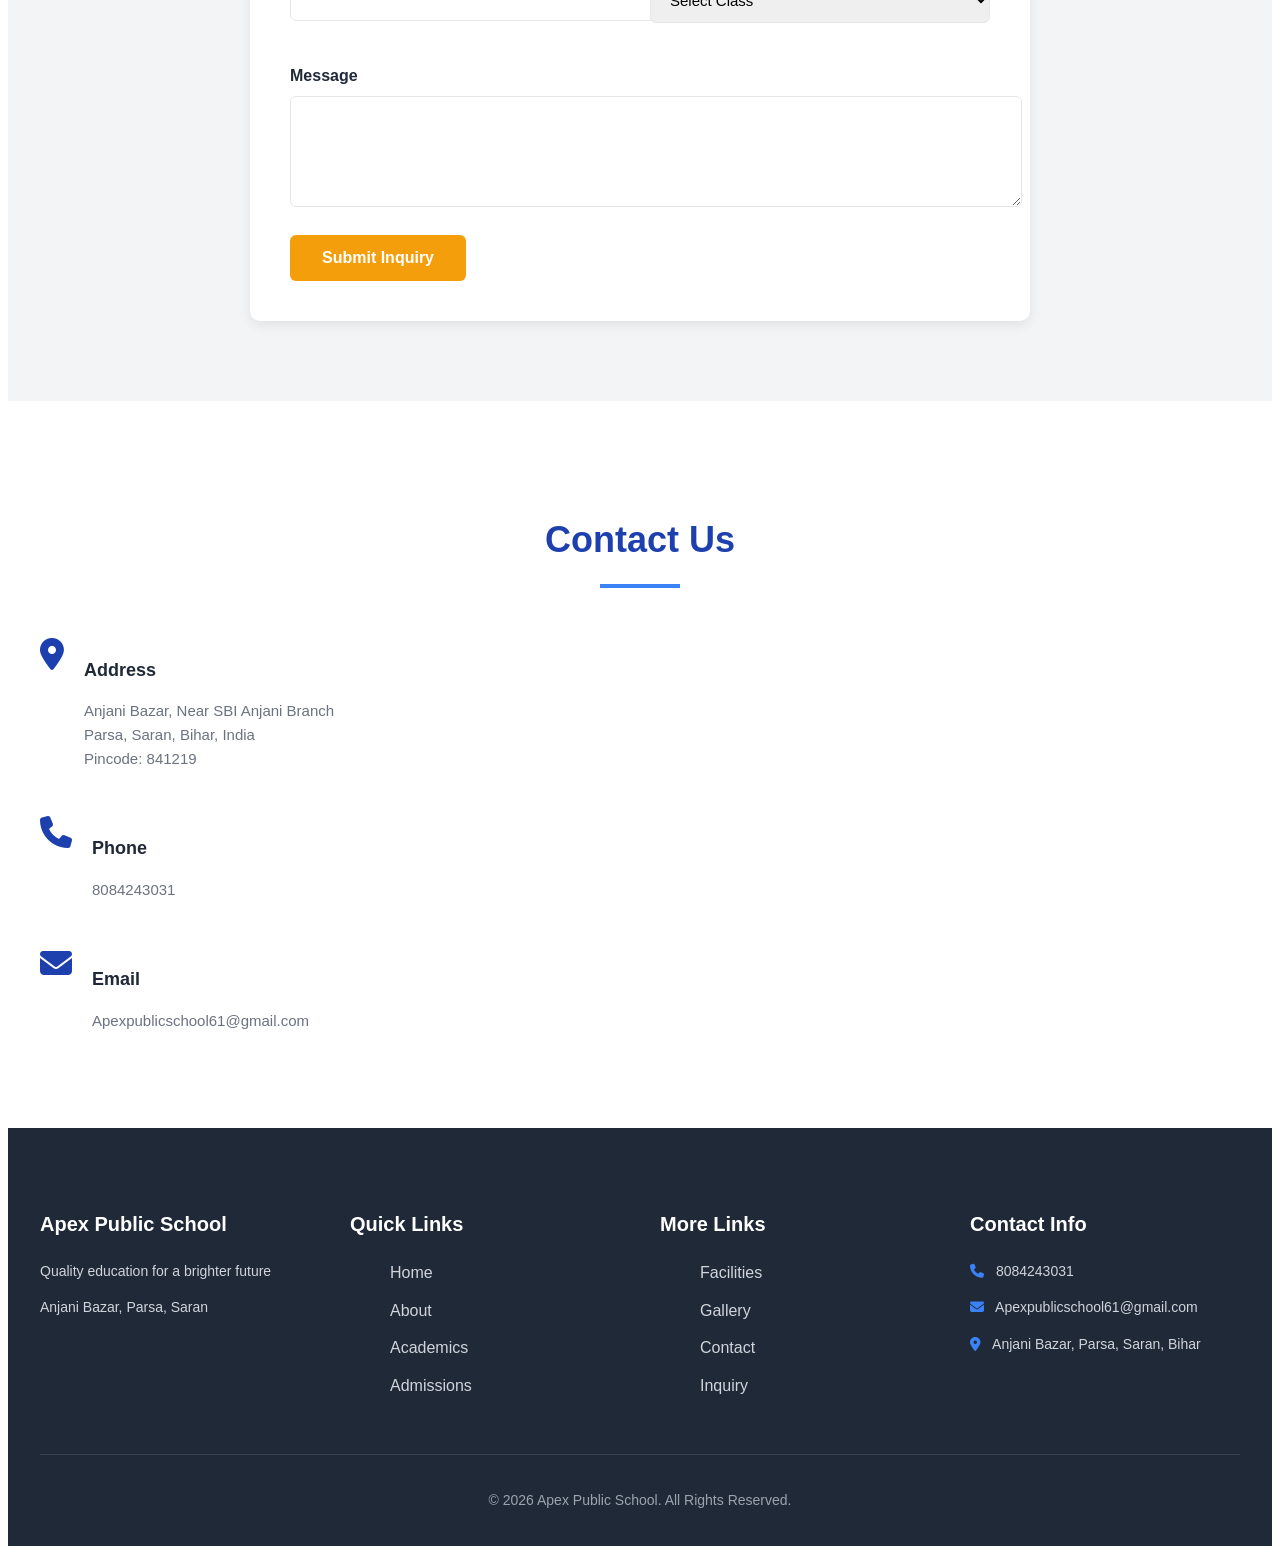
==== commit 899e650a: "Update index.html" ====
--- a/index.html
+++ b/index.html
@@ -11,42 +11,8 @@
 </head>
 <body>
     <!-- Header -->
-    <header class="header" data-testid="main-header">
-        <div class="header-top">
-            <div class="container">
-                <div class="header-content">
-                    <div class="logo-section">
-                        <img src="images/ApexPublicSchoolLogo.png" alt="Apex Public School Logo" class="school-logo" data-testid="school-logo">
-                    </div>
-                    <div class="school-info">
-                        <h1 class="school-name" data-testid="school-name">Apex Public School</h1>
-                        <p class="school-tagline">Anjani Bazar</p>
-                        <div class="school-codes">
-                            <span>UDISE: 10171706503</span>
-                            <span class="separator">|</span>
-                            <span>Registration: 2111449</span>
-                        </div>
-                    </div>
-                </div>
-            </div>
-        </div>
-        <nav class="navbar" data-testid="main-navigation">
-            <div class="container">
-                <button class="menu-toggle" data-testid="menu-toggle" aria-label="Toggle menu">
-                    <i class="fas fa-bars"></i>
-                </button>
-                <ul class="nav-menu" data-testid="nav-menu">
-                    <li><a href="index.html" class="active" data-testid="nav-home">Home</a></li>
-                    <li><a href="about.html" data-testid="nav-about">About</a></li>
-                    <li><a href="academics.html" data-testid="nav-academics">Academics</a></li>
-                    <li><a href="admissions.html" data-testid="nav-admissions">Admissions</a></li>
-                    <li><a href="facilities.html" data-testid="nav-facilities">Facilities</a></li>
-                    <li><a href="gallery.html" data-testid="nav-gallery">Gallery</a></li>
-                    <li><a href="contact.html" data-testid="nav-contact">Contact</a></li>
-                    <li><a href="inquiry.html" data-testid="nav-inquiry">Inquiry</a></li>
-                </ul>
-            </div>
-        </nav>
+  <header class="header"> <div class="container header-row"> <div class="logo-school"> <img src="images/ApexPublicSchoolLogo.png" class="school-logo"> <div class="school-info"> <h1 class="school-name">Apex Public School</h1> <p class="school-tagline">Anjani Bazar</p> <div class="school-codes"> <span>UDISE: 10171706503</span> <span>|</span> <span>Registration: 2111449</span> </div> </div> </div> <ul class="nav-menu"> <li><a href="index.html" class="active">Home</a></li> <li><a href="about.html">About</a></li> <li><a href="academics.html">Academics</a></li> <li><a href="admissions.html">Admissions</a></li> <li><a href="facilities.html">Facilities</a></li> <li><a href="gallery.html">Gallery</a></li> <li><a href="contact.html">Contact</a></li> <li><a href="inquiry.html">Inquiry</a></li> </ul> </div> </header>
+       
         <div class="menu-overlay" data-testid="menu-overlay"></div>
     </header>
 
@@ -466,3 +432,4 @@
 
 </html>
 
+
--- a/style.css
+++ b/style.css
@@ -3,7 +3,75 @@
     padding: 0;
     box-sizing: border-box;
 }
-
+.header-top
+{
+background white
+padding 8px 0
+border-bottom 1px solid #e5e7eb
+}
+
+.header-flex
+{
+display flex
+align-items center
+gap 15px
+}
+
+.logo
+{
+width 55px
+height 55px
+object-fit contain
+}
+
+.school-text h1
+{
+font-size 24px
+color #1E40AF
+margin 0
+}
+
+.location
+{
+font-size 13px
+color #555
+margin 2px 0
+}
+
+.codes
+{
+font-size 11px
+color #777
+margin 0
+}
+
+.menu-bar
+{
+background #1E40AF
+}
+
+.menu
+{
+display flex
+justify-content center
+list-style none
+margin 0
+padding 0
+}
+
+.menu li a
+{
+display block
+padding 10px 18px
+color white
+text-decoration none
+font-size 14px
+}
+
+.menu li a:hover
+{
+background #3B82F6
+}
 :root {
     --primary-color: #1E40AF;
     --secondary-color: #3B82F6;
@@ -1574,4 +1642,5 @@
     }
 }
 "
-Observation: Create successful: /app/school-website/style.css+
+Observation: Create successful: /app/school-website/style.css
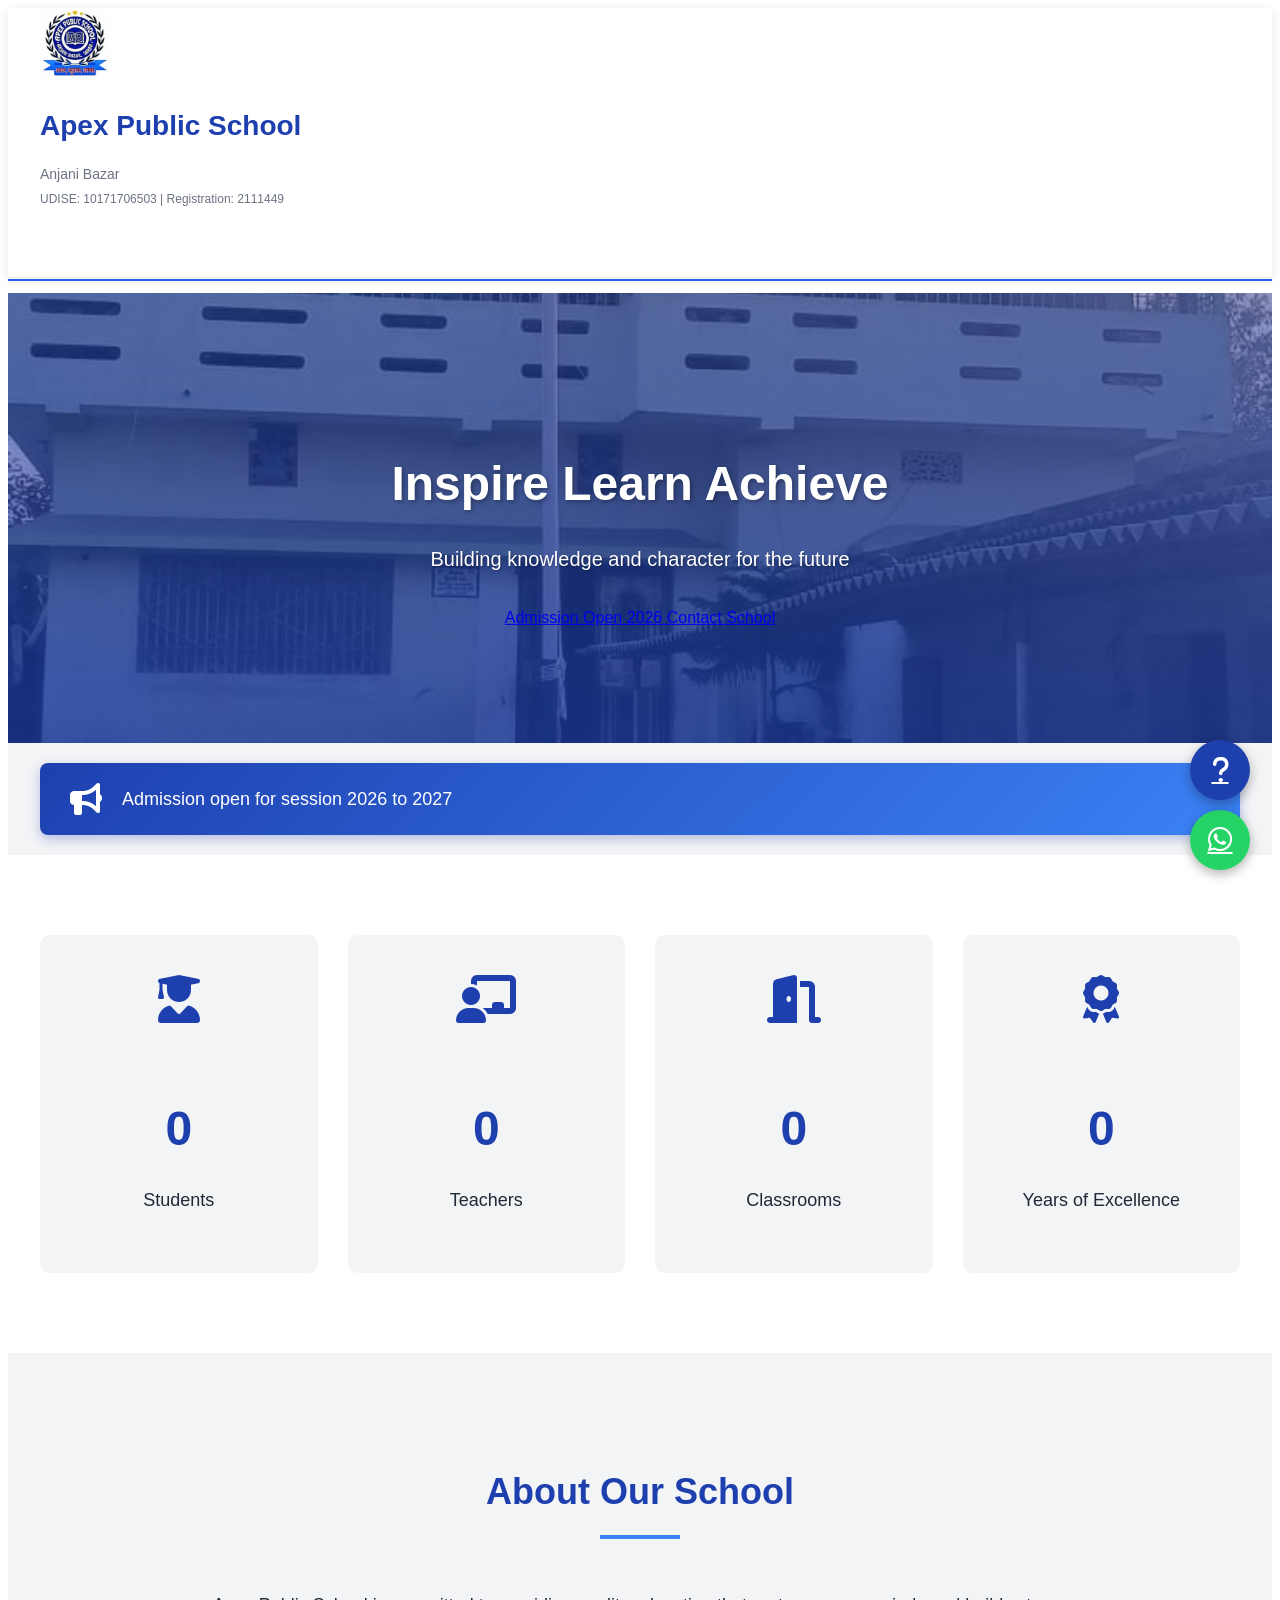
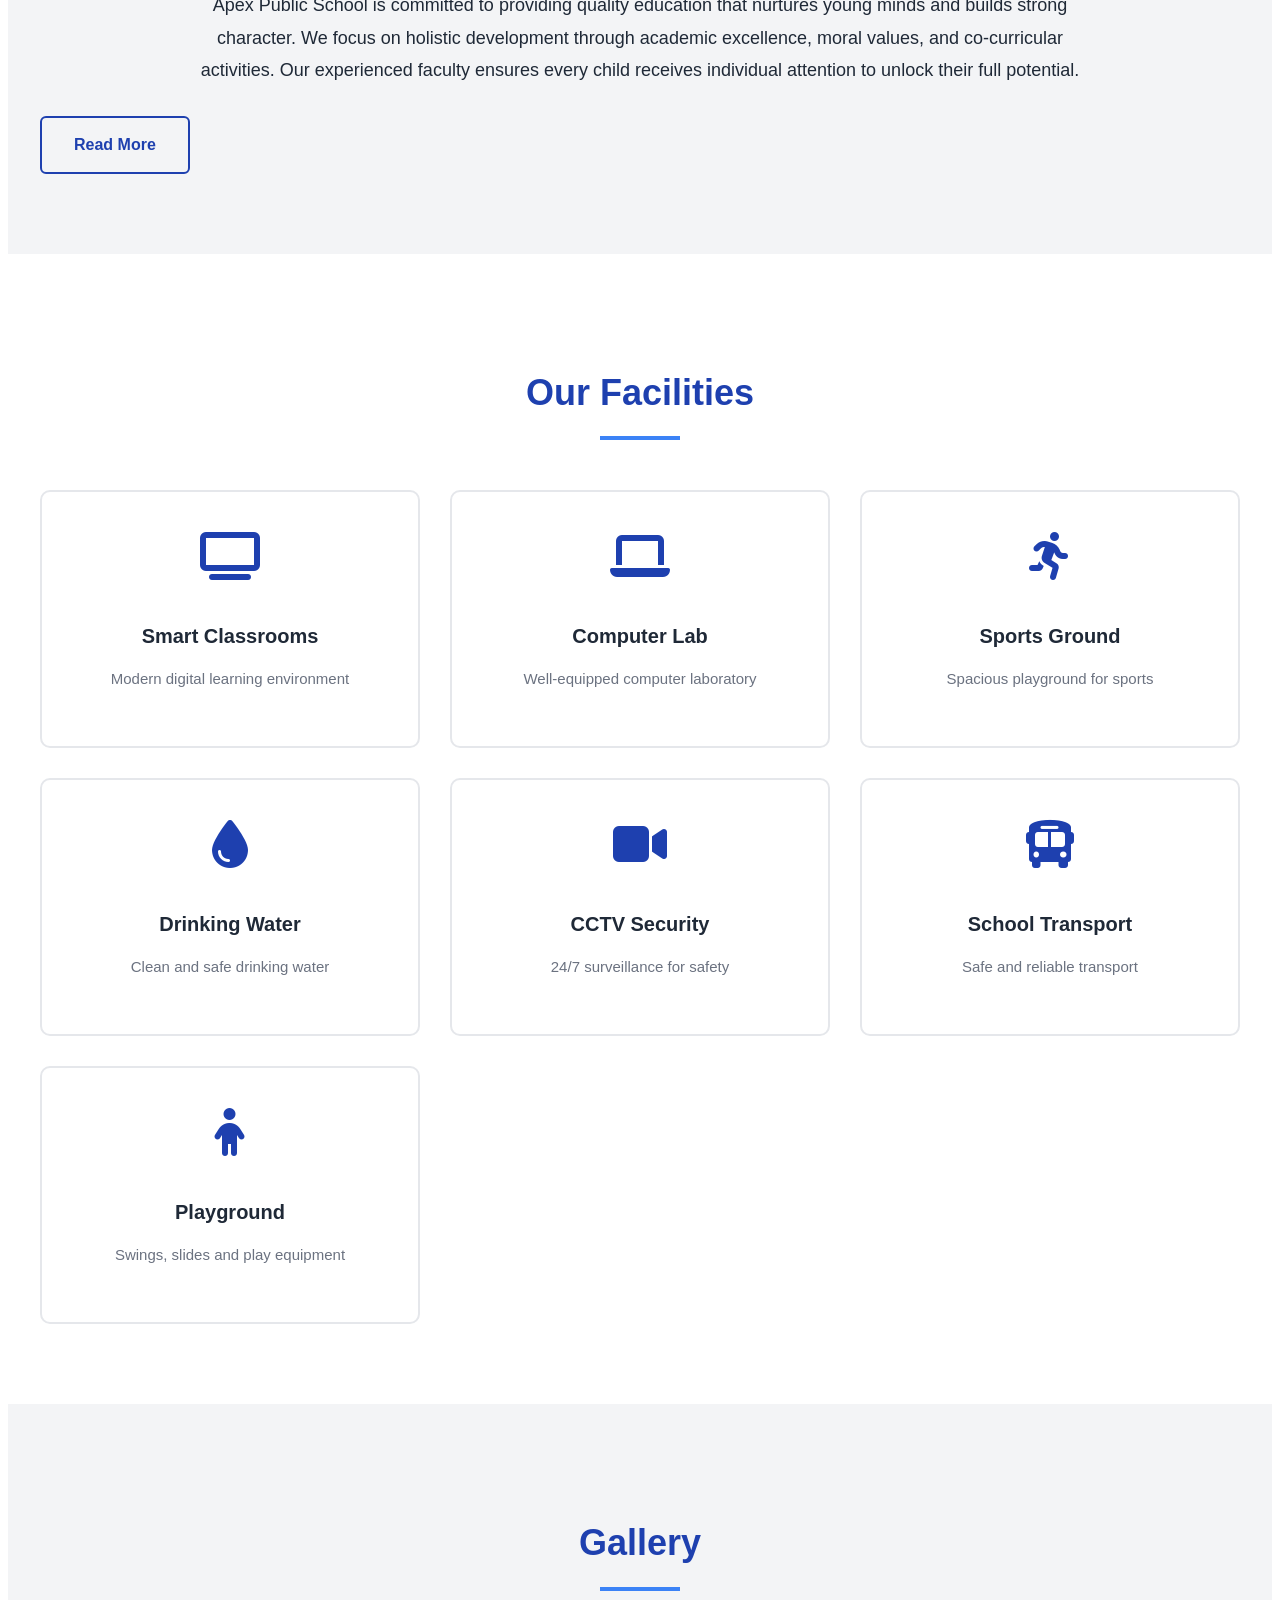
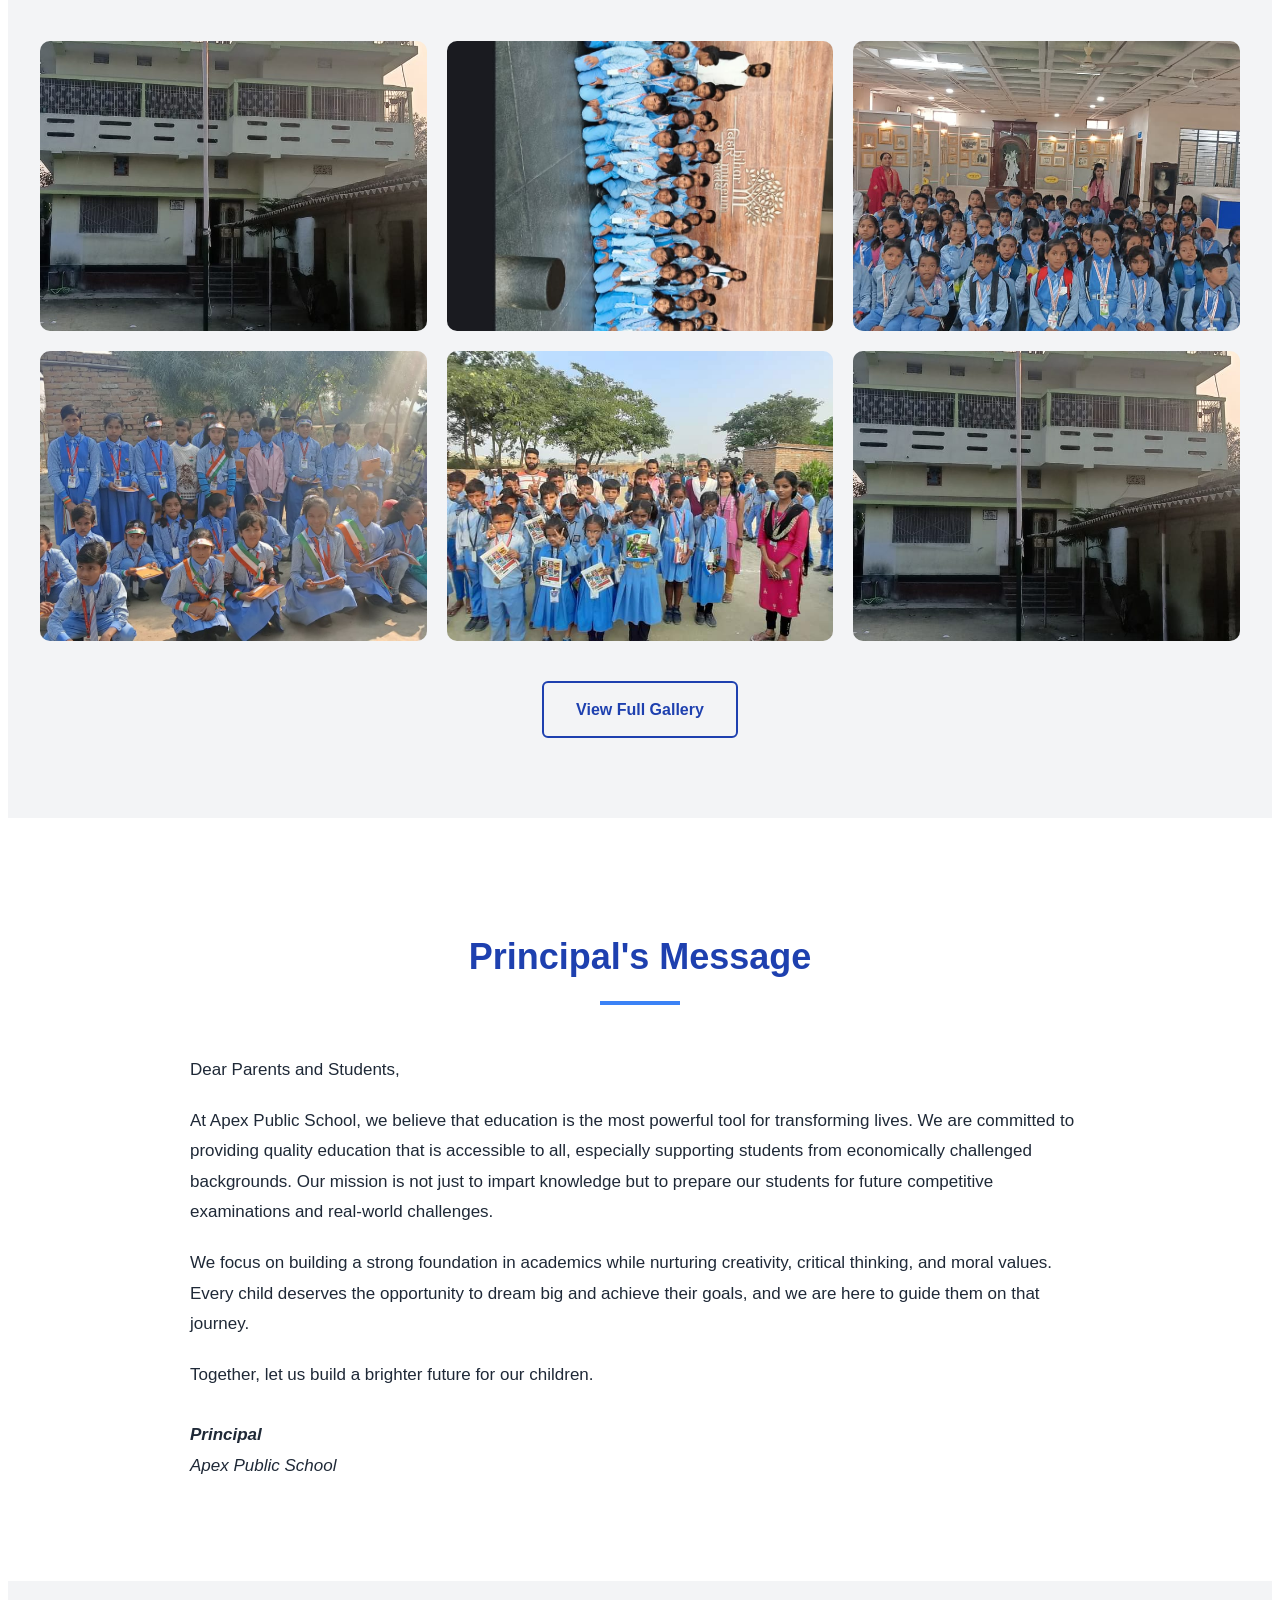
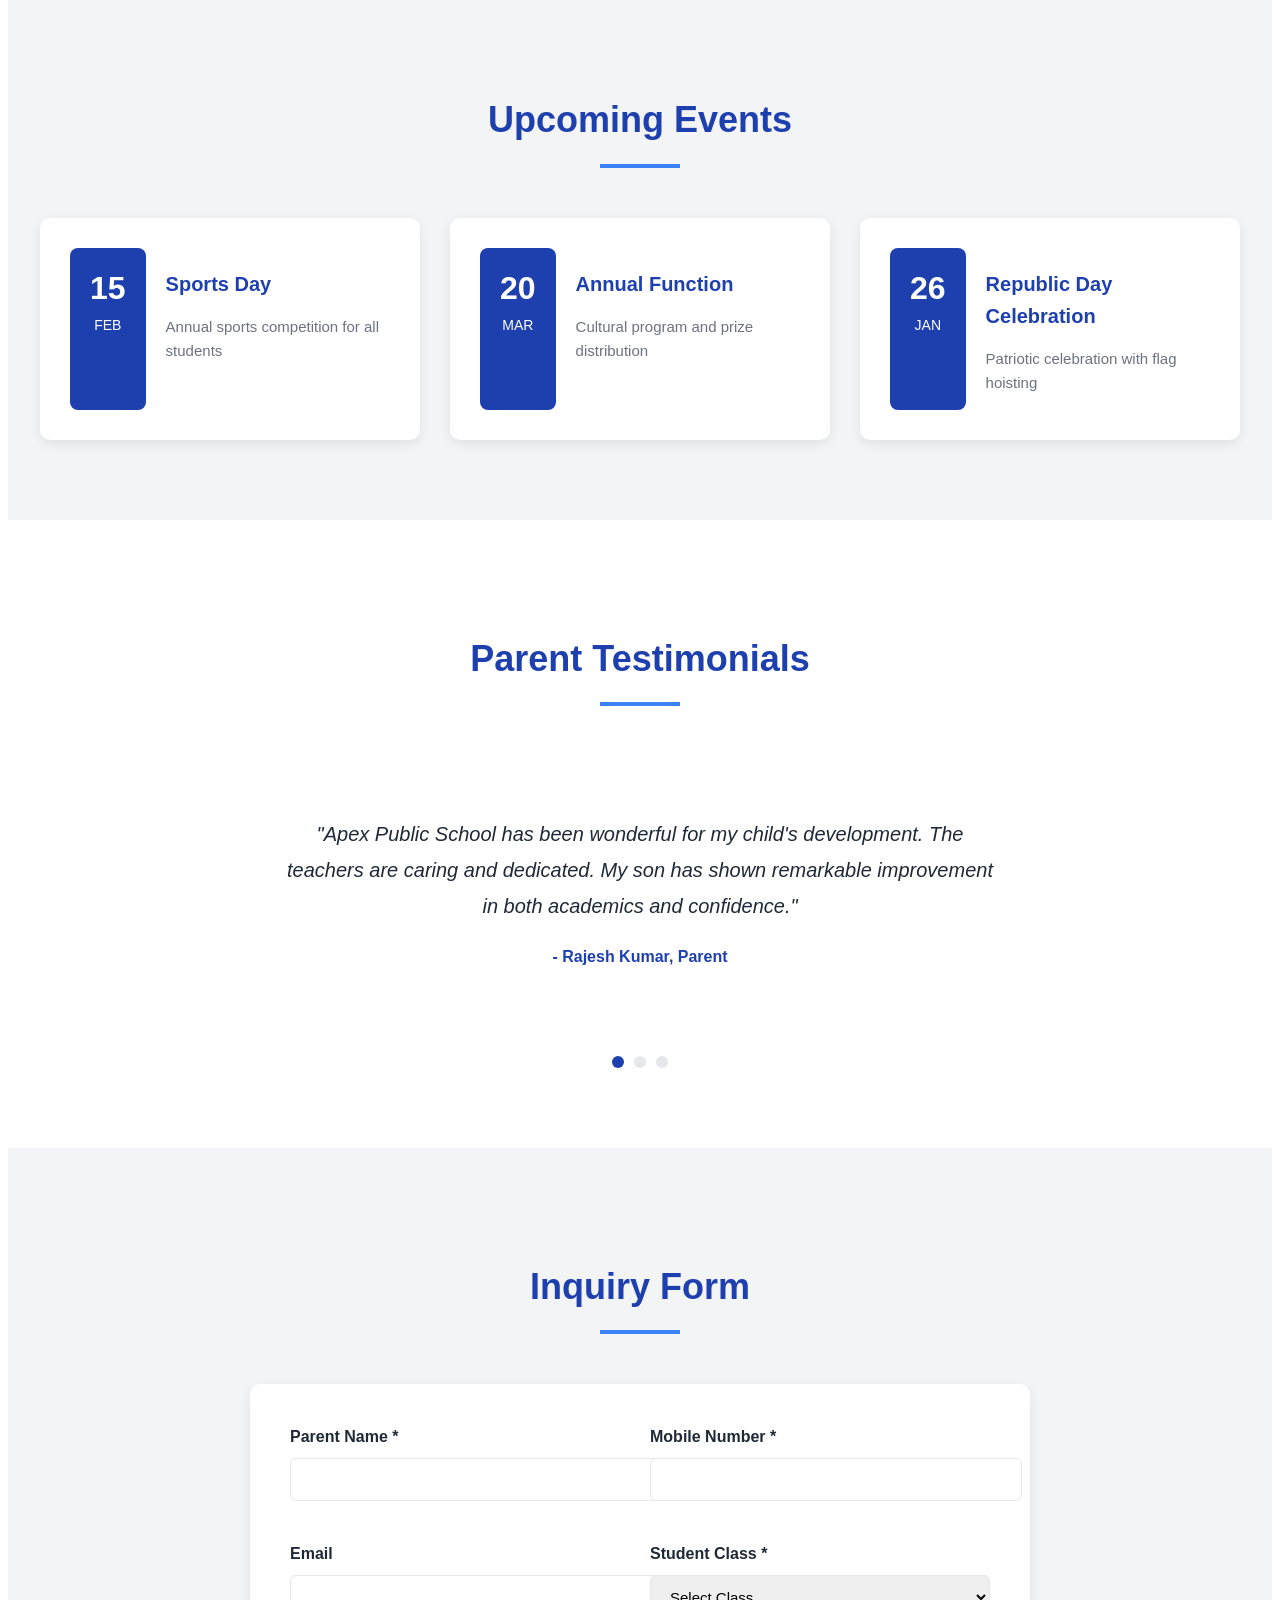
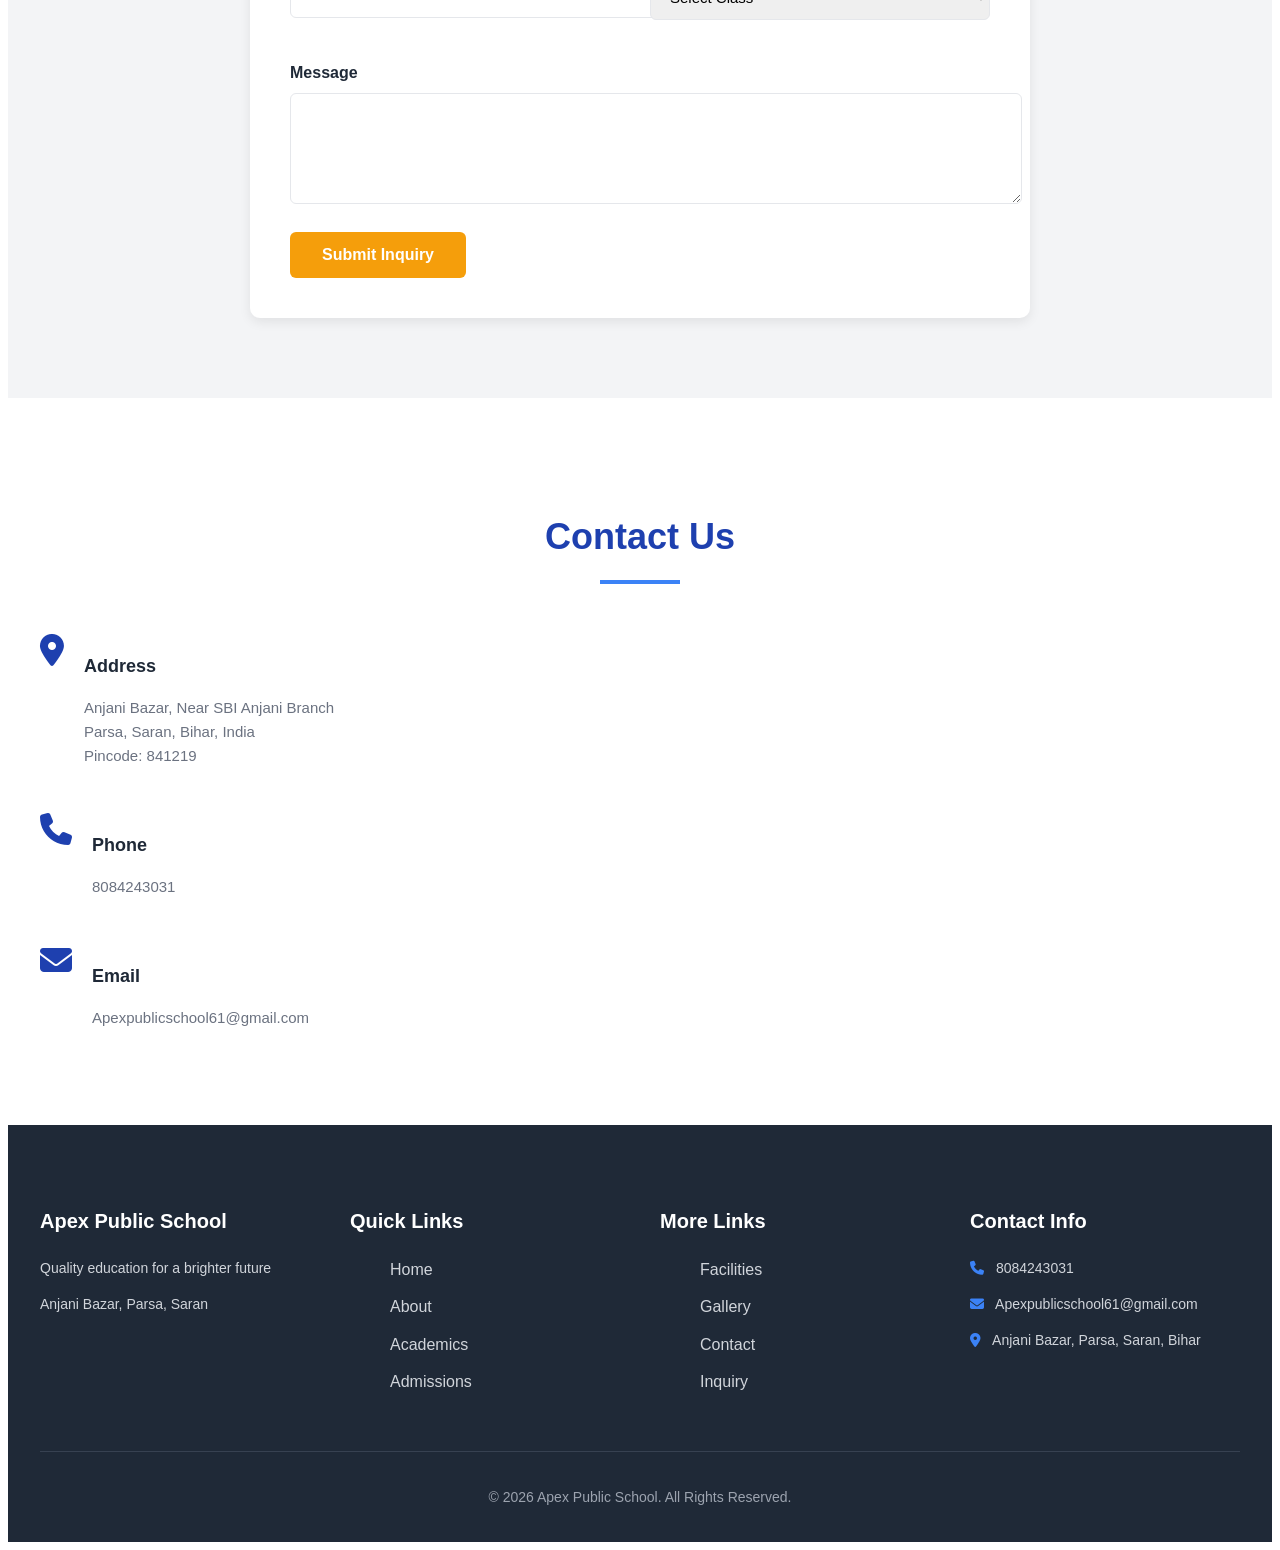
==== commit 8047b1b6: "Update index.html" ====
--- a/index.html
+++ b/index.html
@@ -40,11 +40,29 @@
                 <div class="slide-overlay"></div>
             </div>
         </div>
-        <div class="hero-content">
-            <h2 class="hero-title" data-testid="hero-title">Inspire Learn Achieve</h2>
-            <p class="hero-subtitle">Building knowledge and character for the future</p>
-            <a href="admissions.html" class="btn-primary" data-testid="admission-btn">Admission Open 2026</a>
-        </div>
+   <div class="hero-content">
+
+<h2 class="hero-title">
+Inspire Learn Achieve
+</h2>
+
+<p class="hero-subtitle">
+Building knowledge and character for the future
+</p>
+
+<div class="hero-buttons">
+
+<a href="admissions.html" class="btn-admission">
+Admission Open 2026
+</a>
+
+<a href="contact.html" class="btn-contact">
+Contact School
+</a>
+
+</div>
+
+</div>
         <div class="light-sweep"></div>
     </section>
 
@@ -433,3 +451,4 @@
 </html>
 
 
+
--- a/style.css
+++ b/style.css
@@ -3,11 +3,81 @@
     padding: 0;
     box-sizing: border-box;
 }
-.header-top
-{
-background white
-padding 8px 0
-border-bottom 1px solid #e5e7eb
+
+.logo-school
+{
+display flex;
+align-items center;
+gap 12px;
+}
+
+.school-logo
+{
+width:50px;
+height:50px;
+object-fit:contain;
+}
+
+.school-name
+{
+font-size 24px;
+color #1E40AF;
+margin 0;
+}
+
+.school-tagline
+{
+font-size 13px;
+margin 2px 0;
+color #555;
+}
+
+.school-codes
+{
+font-size 11px;
+color #777;
+}
+
+.nav-menu
+{
+display flex;
+gap 22px;
+list-style none;
+margin 0;
+padding 0;
+}
+
+.nav-menu a
+{
+padding:10px 16px;
+color:white;
+text-decoration:none;
+font-size:14px;
+font-weight:500;
+}
+.nav-menu a:hover
+{
+color:#2563EB;
+}
+    .nav-menu a::after
+{
+content:"";
+position:absolute;
+left:0;
+bottom:-4px;
+width:0;
+height:2px;
+background:#2563EB;
+transition:width 0.35s ease;
+}
+
+.nav-menu a:hover::after
+{
+width:100%;
+}
+.nav-menu a.active::after
+{
+width:100%;
 }
 
 .header-flex
@@ -111,15 +181,18 @@
     z-index: 1000;
 }
 
-.header-top {
-    padding: 15px 0;
-    border-bottom: 1px solid var(--border-color);
-}
-
-.header-content {
-    display: flex;
-    align-items: center;
-    gap: 20px;
+.header-top
+{
+padding:6px 0;
+background:white;
+border-bottom:1px solid #e5e7eb;
+}
+
+.header-content
+{
+display:flex;
+align-items:center;
+justify-content:space-between;
 }
 
 .logo-section {
@@ -1644,3 +1717,6 @@
 "
 
 Observation: Create successful: /app/school-website/style.css
+
+
+
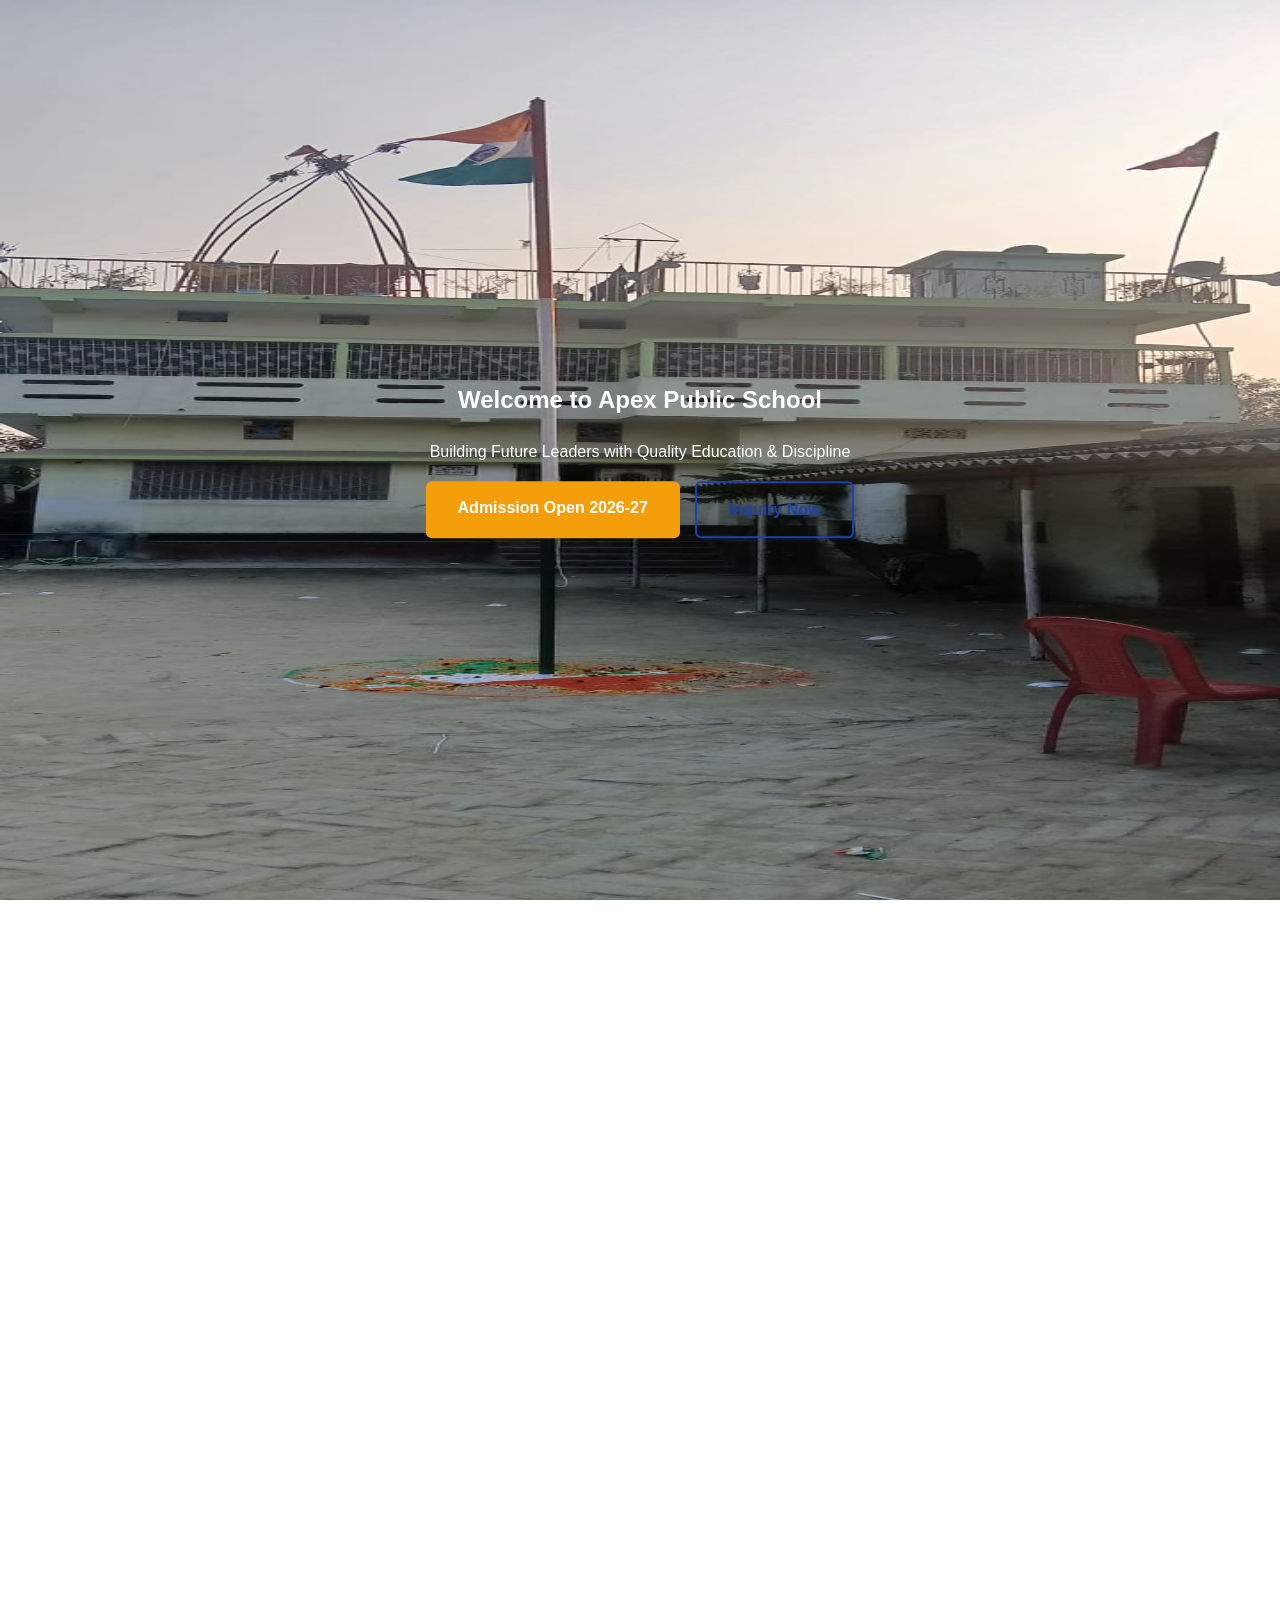
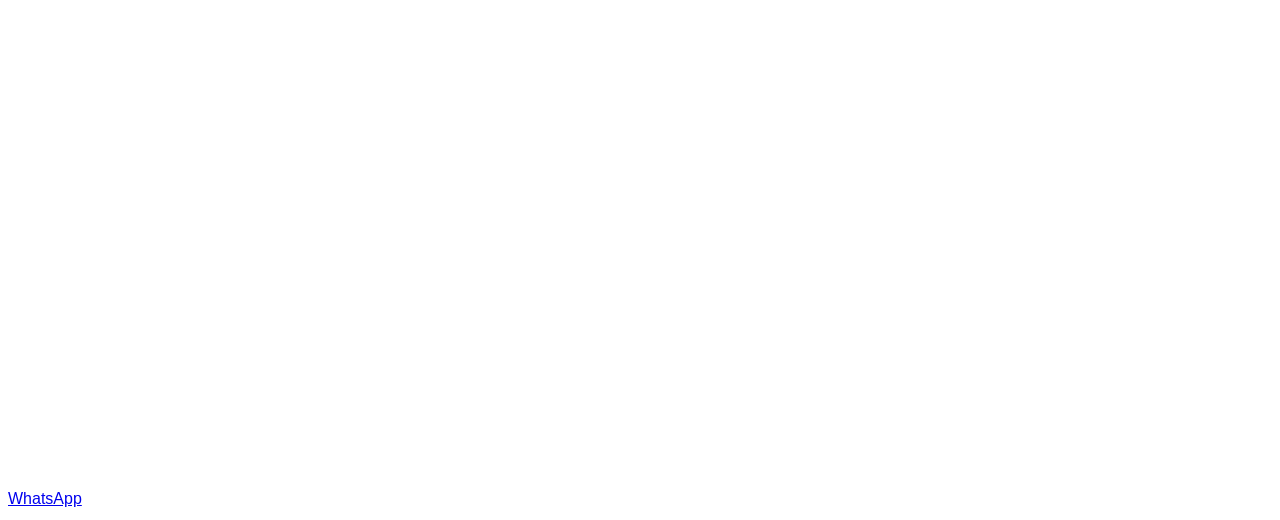
==== commit 1321bf50: "Update index.html" ====
--- a/index.html
+++ b/index.html
@@ -3,452 +3,112 @@
 <head>
     <meta charset="UTF-8">
     <meta name="viewport" content="width=device-width, initial-scale=1.0">
-    <title>Apex Public School Anjani Bazar - Quality Education Play Group to Class 8</title>
-    <meta name="description" content="Quality education for Play group to Class 8 students in Parsa Saran Bihar.">
-    <meta name="keywords" content="Apex Public School, Anjani Bazar, Parsa, Saran, Bihar, School, Education">
+    <title>Apex Public School | Anjani Bazar</title>
     <link rel="stylesheet" href="style.css">
-    <link rel="stylesheet" href="https://cdnjs.cloudflare.com/ajax/libs/font-awesome/6.4.0/css/all.min.css">
 </head>
 <body>
-    <!-- Header -->
-  <header class="header"> <div class="container header-row"> <div class="logo-school"> <img src="images/ApexPublicSchoolLogo.png" class="school-logo"> <div class="school-info"> <h1 class="school-name">Apex Public School</h1> <p class="school-tagline">Anjani Bazar</p> <div class="school-codes"> <span>UDISE: 10171706503</span> <span>|</span> <span>Registration: 2111449</span> </div> </div> </div> <ul class="nav-menu"> <li><a href="index.html" class="active">Home</a></li> <li><a href="about.html">About</a></li> <li><a href="academics.html">Academics</a></li> <li><a href="admissions.html">Admissions</a></li> <li><a href="facilities.html">Facilities</a></li> <li><a href="gallery.html">Gallery</a></li> <li><a href="contact.html">Contact</a></li> <li><a href="inquiry.html">Inquiry</a></li> </ul> </div> </header>
-       
-        <div class="menu-overlay" data-testid="menu-overlay"></div>
-    </header>
 
-    <!-- Hero Slider -->
-    <section class="hero-slider" data-testid="hero-slider">
-        <div class="slider-container">
-            <div class="slide active">
-                <img src="images/School-Building.jpeg" alt="School Building" loading="lazy">
-                <div class="slide-overlay"></div>
-            </div>
-            <div class="slide">
-                <img src="images/Bihar-Museum-img1.jpeg" alt="Bihar Museum Trip" loading="lazy">
-                <div class="slide-overlay"></div>
-            </div>
-            <div class="slide">
-                <img src="images/Science-centre-Patna-img1.jpeg" alt="Science Centre Visit" loading="lazy">
-                <div class="slide-overlay"></div>
-            </div>
-            <div class="slide">
-                <img src="images/Republic-Day-img1.jpeg" alt="Republic Day Celebration" loading="lazy">
-                <div class="slide-overlay"></div>
-            </div>
-            <div class="slide">
-                <img src="images/Sports-Event-Prize-Distribution-img1.jpeg" alt="Sports Prize Distribution" loading="lazy">
-                <div class="slide-overlay"></div>
-            </div>
+<div id="header"></div>
+
+<!-- 1. HERO -->
+<section class="hero">
+    <div class="slider">
+        <img src="images/School-Building.jpeg" class="slide active">
+        <img src="images/Bihar-Museum-img1.jpeg" class="slide">
+        <img src="images/Science-centre-Patna-img1.jpeg" class="slide">
+        <img src="images/Republic-Day-img1.jpeg" class="slide">
+    </div>
+    <div class="hero-content">
+        <h2>Welcome to Apex Public School</h2>
+        <p>Building Future Leaders with Quality Education & Discipline</p>
+        <div class="hero-buttons">
+            <a href="admissions.html" class="btn-primary">Admission Open 2026-27</a>
+            <a href="inquiry.html" class="btn-secondary">Inquiry Now</a>
         </div>
-   <div class="hero-content">
+    </div>
+</section>
 
-<h2 class="hero-title">
-Inspire Learn Achieve
-</h2>
+<!-- 2. NOTICE BOARD -->
+<section class="notice reveal">
+    <h3>Latest Notice</h3>
+    <p>Admission open for Session 2026-2027 • Holi Holiday Notice • Annual Exam Schedule</p>
+</section>
 
-<p class="hero-subtitle">
-Building knowledge and character for the future
-</p>
+<!-- 3. QUICK NAVIGATION -->
+<section class="quick-nav reveal">
+    <h2>Quick Access</h2>
+    <div class="nav-grid">
+        <div class="nav-card"><i class="fa-solid fa-file"></i><p>Admissions</p></div>
+        <div class="nav-card"><i class="fa-solid fa-school"></i><p>Facilities</p></div>
+        <div class="nav-card"><i class="fa-solid fa-book"></i><p>Academics</p></div>
+        <div class="nav-card"><i class="fa-solid fa-image"></i><p>Gallery</p></div>
+        <div class="nav-card"><i class="fa-solid fa-trophy"></i><p>Achievements</p></div>
+        <div class="nav-card"><i class="fa-solid fa-calendar"></i><p>Events</p></div>
+    </div>
+</section>
 
-<div class="hero-buttons">
+<!-- 4. ABOUT PREVIEW + PRINCIPAL -->
+<section class="principal reveal">
+    <h2>About Apex Public School</h2>
+    <p>Apex Public School, Anjani Bazar provides quality education from Play Group to Class 8 with focus on discipline, academics and character building.</p>
+    <p><strong>Principal's Message:</strong> Education builds confidence and character. We support every child, especially from weaker families, to prepare them for a bright future.</p>
+    <p><strong>— Baby Kumari</strong></p>
+    <a href="about.html" class="btn-secondary">Read Full Story</a>
+</section>
 
-<a href="admissions.html" class="btn-admission">
-Admission Open 2026
-</a>
+<!-- 5. FACILITIES SLIDER (exact style as Facilities page) -->
+<section class="facilities-slider reveal">
+    <h2>Our Facilities</h2>
+    <div class="slider-track">
+        <div class="facility-slide"><img src="images/Classroom-img1.jpeg"><div class="facility-name">Smart Classrooms</div></div>
+        <div class="facility-slide"><img src="images/School-Building.jpeg"><div class="facility-name">Computer Lab</div></div>
+        <div class="facility-slide"><img src="images/Sports-Event-Prize-Distribution-img1.jpeg"><div class="facility-name">Sports Ground</div></div>
+        <div class="facility-slide"><img src="images/Classroom-img1.jpeg"><div class="facility-name">CCTV Security</div></div>
+        <div class="facility-slide"><img src="images/School-Building.jpeg"><div class="facility-name">School Transport</div></div>
+        <div class="facility-slide"><img src="images/Sports-Event-Prize-Distribution-img1.jpeg"><div class="facility-name">Playground</div></div>
+    </div>
+</section>
 
-<a href="contact.html" class="btn-contact">
-Contact School
-</a>
+<!-- 6. GALLERY PREVIEW -->
+<section class="home-gallery reveal">
+    <h2>School Moments</h2>
+    <div class="gallery-grid">
+        <img src="images/Bihar-Museum-img1.jpeg" onclick="openLightbox(this)">
+        <img src="images/Science-centre-Patna-img3.jpeg" onclick="openLightbox(this)">
+        <img src="images/Republic-Day-img1.jpeg" onclick="openLightbox(this)">
+        <img src="images/Sports-Event-Prize-Distribution-img1.jpeg" onclick="openLightbox(this)">
+    </div>
+    <a href="gallery.html" class="btn-secondary">View Full Gallery</a>
+</section>
 
-</div>
+<!-- 7-9. ACHIEVEMENTS + TESTIMONIALS + EVENTS -->
+<section class="reveal" style="padding:60px 20px;background:#f8fafc;">
+    <div style="max-width:1100px;margin:auto;display:grid;grid-template-columns:repeat(auto-fit,minmax(300px,1fr));gap:30px;">
+        <!-- Achievements -->
+        <div>
+            <h3>🏆 Achievements</h3>
+            <p>District Science Competition Winner 2025</p>
+            <p>100% Pass Rate in Annual Exams</p>
+        </div>
+        <!-- Testimonials -->
+        <div>
+            <h3>Parent Testimonials</h3>
+            <p>“Best school in Parsa for discipline and education.”</p>
+            <small>— Ramesh Kumar, Parent</small>
+        </div>
+        <!-- Events -->
+        <div>
+            <h3>Upcoming Events</h3>
+            <p>Annual Function – 15 March 2026</p>
+            <p>Sports Day – 25 March 2026</p>
+        </div>
+    </div>
+</section>
 
-</div>
-        <div class="light-sweep"></div>
-    </section>
+<div id="footer"></div>
 
-    <!-- Notice Board -->
-    <section class="notice-section" data-testid="notice-section">
-        <div class="container">
-            <div class="notice-box">
-                <i class="fas fa-bullhorn"></i>
-                <p>Admission open for session 2026 to 2027</p>
-            </div>
-        </div>
-    </section>
+<a href="https://wa.me/918084243031" class="whatsapp-button" target="_blank">WhatsApp</a>
 
-    <!-- Statistics -->
-    <section class="stats-section" data-testid="stats-section">
-        <div class="container">
-            <div class="stats-grid">
-                <div class="stat-card" data-testid="stat-students">
-                    <i class="fas fa-user-graduate"></i>
-                    <h3 class="counter" data-target="300">0</h3>
-                    <p>Students</p>
-                </div>
-                <div class="stat-card" data-testid="stat-teachers">
-                    <i class="fas fa-chalkboard-teacher"></i>
-                    <h3 class="counter" data-target="15">0</h3>
-                    <p>Teachers</p>
-                </div>
-                <div class="stat-card" data-testid="stat-classrooms">
-                    <i class="fas fa-door-open"></i>
-                    <h3 class="counter" data-target="12">0</h3>
-                    <p>Classrooms</p>
-                </div>
-                <div class="stat-card" data-testid="stat-years">
-                    <i class="fas fa-award"></i>
-                    <h3 class="counter" data-target="10">0</h3>
-                    <p>Years of Excellence</p>
-                </div>
-            </div>
-        </div>
-    </section>
-
-    <!-- About Preview -->
-    <section class="about-preview" data-testid="about-preview">
-        <div class="container">
-            <div class="section-header">
-                <h2>About Our School</h2>
-                <div class="section-line"></div>
-            </div>
-            <p class="about-text">Apex Public School is committed to providing quality education that nurtures young minds and builds strong character. We focus on holistic development through academic excellence, moral values, and co-curricular activities. Our experienced faculty ensures every child receives individual attention to unlock their full potential.</p>
-            <a href="about.html" class="btn-secondary" data-testid="read-more-btn">Read More</a>
-        </div>
-    </section>
-
-    <!-- Facilities -->
-    <section class="facilities-section" data-testid="facilities-section">
-        <div class="container">
-            <div class="section-header">
-                <h2>Our Facilities</h2>
-                <div class="section-line"></div>
-            </div>
-            <div class="facilities-grid">
-                <div class="facility-card" data-testid="facility-smart-classroom">
-                    <i class="fas fa-tv"></i>
-                    <h3>Smart Classrooms</h3>
-                    <p>Modern digital learning environment</p>
-                </div>
-                <div class="facility-card" data-testid="facility-computer-lab">
-                    <i class="fas fa-laptop"></i>
-                    <h3>Computer Lab</h3>
-                    <p>Well-equipped computer laboratory</p>
-                </div>
-                <div class="facility-card" data-testid="facility-sports">
-                    <i class="fas fa-running"></i>
-                    <h3>Sports Ground</h3>
-                    <p>Spacious playground for sports</p>
-                </div>
-                <div class="facility-card" data-testid="facility-water">
-                    <i class="fas fa-tint"></i>
-                    <h3>Drinking Water</h3>
-                    <p>Clean and safe drinking water</p>
-                </div>
-                <div class="facility-card" data-testid="facility-cctv">
-                    <i class="fas fa-video"></i>
-                    <h3>CCTV Security</h3>
-                    <p>24/7 surveillance for safety</p>
-                </div>
-                <div class="facility-card" data-testid="facility-transport">
-                    <i class="fas fa-bus"></i>
-                    <h3>School Transport</h3>
-                    <p>Safe and reliable transport</p>
-                </div>
-                <div class="facility-card" data-testid="facility-playground">
-                    <i class="fas fa-child"></i>
-                    <h3>Playground</h3>
-                    <p>Swings, slides and play equipment</p>
-                </div>
-            </div>
-        </div>
-    </section>
-
-    <!-- Gallery Preview -->
-    <section class="gallery-preview" data-testid="gallery-preview">
-        <div class="container">
-            <div class="section-header">
-                <h2>Gallery</h2>
-                <div class="section-line"></div>
-            </div>
-            <div class="gallery-grid">
-                <div class="gallery-item" data-testid="gallery-item-1">
-                    <img src="images/School-Building.jpeg" alt="School Building" loading="lazy">
-                    <div class="gallery-overlay">
-                        <i class="fas fa-search-plus"></i>
-                    </div>
-                </div>
-                <div class="gallery-item" data-testid="gallery-item-2">
-                    <img src="images/Bihar-Museum-img1.jpeg" alt="Bihar Museum Trip" loading="lazy">
-                    <div class="gallery-overlay">
-                        <i class="fas fa-search-plus"></i>
-                    </div>
-                </div>
-                <div class="gallery-item" data-testid="gallery-item-3">
-                    <img src="images/Science-centre-Patna-img1.jpeg" alt="Science Centre Visit" loading="lazy">
-                    <div class="gallery-overlay">
-                        <i class="fas fa-search-plus"></i>
-                    </div>
-                </div>
-                <div class="gallery-item" data-testid="gallery-item-4">
-                    <img src="images/Republic-Day-img1.jpeg" alt="Republic Day" loading="lazy">
-                    <div class="gallery-overlay">
-                        <i class="fas fa-search-plus"></i>
-                    </div>
-                </div>
-                <div class="gallery-item" data-testid="gallery-item-5">
-                    <img src="images/Sports-Event-Prize-Distribution-img1.jpeg" alt="Sports Event" loading="lazy">
-                    <div class="gallery-overlay">
-                        <i class="fas fa-search-plus"></i>
-                    </div>
-                </div>
-                <div class="gallery-item" data-testid="gallery-item-6">
-                    <img src="images/School-Building.jpeg" alt="School Campus" loading="lazy">
-                    <div class="gallery-overlay">
-                        <i class="fas fa-search-plus"></i>
-                    </div>
-                </div>
-            </div>
-            <div class="text-center">
-                <a href="gallery.html" class="btn-secondary" data-testid="view-gallery-btn">View Full Gallery</a>
-            </div>
-        </div>
-    </section>
-
-    <!-- Principal Message -->
-    <section class="principal-message" data-testid="principal-message">
-        <div class="container">
-            <div class="section-header">
-                <h2>Principal's Message</h2>
-                <div class="section-line"></div>
-            </div>
-            <div class="message-content">
-                <p>Dear Parents and Students,</p>
-                <p>At Apex Public School, we believe that education is the most powerful tool for transforming lives. We are committed to providing quality education that is accessible to all, especially supporting students from economically challenged backgrounds. Our mission is not just to impart knowledge but to prepare our students for future competitive examinations and real-world challenges.</p>
-                <p>We focus on building a strong foundation in academics while nurturing creativity, critical thinking, and moral values. Every child deserves the opportunity to dream big and achieve their goals, and we are here to guide them on that journey.</p>
-                <p>Together, let us build a brighter future for our children.</p>
-                <p class="signature"><strong>Principal</strong><br>Apex Public School</p>
-            </div>
-        </div>
-    </section>
-
-    <!-- Events -->
-    <section class="events-section" data-testid="events-section">
-        <div class="container">
-            <div class="section-header">
-                <h2>Upcoming Events</h2>
-                <div class="section-line"></div>
-            </div>
-            <div class="events-grid">
-                <div class="event-card" data-testid="event-sports-day">
-                    <div class="event-date">
-                        <span class="day">15</span>
-                        <span class="month">Feb</span>
-                    </div>
-                    <div class="event-details">
-                        <h3>Sports Day</h3>
-                        <p>Annual sports competition for all students</p>
-                    </div>
-                </div>
-                <div class="event-card" data-testid="event-annual-function">
-                    <div class="event-date">
-                        <span class="day">20</span>
-                        <span class="month">Mar</span>
-                    </div>
-                    <div class="event-details">
-                        <h3>Annual Function</h3>
-                        <p>Cultural program and prize distribution</p>
-                    </div>
-                </div>
-                <div class="event-card" data-testid="event-republic-day">
-                    <div class="event-date">
-                        <span class="day">26</span>
-                        <span class="month">Jan</span>
-                    </div>
-                    <div class="event-details">
-                        <h3>Republic Day Celebration</h3>
-                        <p>Patriotic celebration with flag hoisting</p>
-                    </div>
-                </div>
-            </div>
-        </div>
-    </section>
-
-    <!-- Testimonials -->
-    <section class="testimonials-section" data-testid="testimonials-section">
-        <div class="container">
-            <div class="section-header">
-                <h2>Parent Testimonials</h2>
-                <div class="section-line"></div>
-            </div>
-            <div class="testimonial-slider">
-                <div class="testimonial-item active">
-                    <p class="testimonial-text">"Apex Public School has been wonderful for my child's development. The teachers are caring and dedicated. My son has shown remarkable improvement in both academics and confidence."</p>
-                    <p class="testimonial-author">- Rajesh Kumar, Parent</p>
-                </div>
-                <div class="testimonial-item">
-                    <p class="testimonial-text">"The school provides quality education at affordable fees. The focus on moral values along with academics makes it stand out. I highly recommend Apex Public School."</p>
-                    <p class="testimonial-author">- Sunita Devi, Parent</p>
-                </div>
-                <div class="testimonial-item">
-                    <p class="testimonial-text">"Excellent teaching staff and good facilities. The school genuinely cares about each student's progress. My daughter loves going to school every day."</p>
-                    <p class="testimonial-author">- Amit Singh, Parent</p>
-                </div>
-            </div>
-            <div class="testimonial-dots" data-testid="testimonial-dots">
-                <span class="dot active" data-index="0"></span>
-                <span class="dot" data-index="1"></span>
-                <span class="dot" data-index="2"></span>
-            </div>
-        </div>
-    </section>
-
-    <!-- Inquiry Form -->
-    <section class="inquiry-section" data-testid="inquiry-section">
-        <div class="container">
-            <div class="section-header">
-                <h2>Inquiry Form</h2>
-                <div class="section-line"></div>
-            </div>
-            <form class="inquiry-form" action="https://formspree.io/f/YOUR_FORM_ID" method="POST" data-testid="inquiry-form">
-                <div class="form-row">
-                    <div class="form-group">
-                        <label for="parent-name">Parent Name *</label>
-                        <input type="text" id="parent-name" name="parent_name" required data-testid="parent-name-input">
-                    </div>
-                    <div class="form-group">
-                        <label for="mobile">Mobile Number *</label>
-                        <input type="tel" id="mobile" name="mobile" pattern="[0-9]{10}" required data-testid="mobile-input">
-                    </div>
-                </div>
-                <div class="form-row">
-                    <div class="form-group">
-                        <label for="email">Email</label>
-                        <input type="email" id="email" name="email" data-testid="email-input">
-                    </div>
-                    <div class="form-group">
-                        <label for="student-class">Student Class *</label>
-                        <select id="student-class" name="student_class" required data-testid="class-select">
-                            <option value="">Select Class</option>
-                            <option value="playgroup">Play Group</option>
-                            <option value="nursery">Nursery</option>
-                            <option value="lkg">LKG</option>
-                            <option value="ukg">UKG</option>
-                            <option value="class1">Class 1</option>
-                            <option value="class2">Class 2</option>
-                            <option value="class3">Class 3</option>
-                            <option value="class4">Class 4</option>
-                            <option value="class5">Class 5</option>
-                            <option value="class6">Class 6</option>
-                            <option value="class7">Class 7</option>
-                            <option value="class8">Class 8</option>
-                        </select>
-                    </div>
-                </div>
-                <div class="form-group">
-                    <label for="message">Message</label>
-                    <textarea id="message" name="message" rows="5" data-testid="message-textarea"></textarea>
-                </div>
-                <button type="submit" class="btn-primary" data-testid="submit-inquiry-btn">Submit Inquiry</button>
-            </form>
-        </div>
-    </section>
-
-    <!-- Contact Section -->
-    <section class="contact-section" data-testid="contact-section">
-        <div class="container">
-            <div class="section-header">
-                <h2>Contact Us</h2>
-                <div class="section-line"></div>
-            </div>
-            <div class="contact-grid">
-                <div class="contact-info">
-                    <div class="contact-item" data-testid="contact-address">
-                        <i class="fas fa-map-marker-alt"></i>
-                        <div>
-                            <h3>Address</h3>
-                            <p>Anjani Bazar, Near SBI Anjani Branch<br>Parsa, Saran, Bihar, India<br>Pincode: 841219</p>
-                        </div>
-                    </div>
-                    <div class="contact-item" data-testid="contact-phone">
-                        <i class="fas fa-phone"></i>
-                        <div>
-                            <h3>Phone</h3>
-                            <p>8084243031</p>
-                        </div>
-                    </div>
-                    <div class="contact-item" data-testid="contact-email">
-                        <i class="fas fa-envelope"></i>
-                        <div>
-                            <h3>Email</h3>
-                            <p>Apexpublicschool61@gmail.com</p>
-                        </div>
-                    </div>
-                </div>
-                <div class="contact-map" data-testid="contact-map">
-                    <iframe src="https://maps.app.goo.gl/zJYsBBJVYc1Z5tVJ7?g_st=awb" width="100%" height="400" style="border:0;" allowfullscreen="" loading="lazy" referrerpolicy="no-referrer-when-downgrade"></iframe>
-                </div>
-            </div>
-        </div>
-    </section>
-
-    <!-- Footer -->
-    <footer class="footer" data-testid="footer">
-        <div class="container">
-            <div class="footer-grid">
-                <div class="footer-col">
-                    <h3>Apex Public School</h3>
-                    <p>Quality education for a brighter future</p>
-                    <p class="footer-tagline">Anjani Bazar, Parsa, Saran</p>
-                </div>
-                <div class="footer-col">
-                    <h3>Quick Links</h3>
-                    <ul class="footer-links">
-                        <li><a href="index.html" data-testid="footer-home">Home</a></li>
-                        <li><a href="about.html" data-testid="footer-about">About</a></li>
-                        <li><a href="academics.html" data-testid="footer-academics">Academics</a></li>
-                        <li><a href="admissions.html" data-testid="footer-admissions">Admissions</a></li>
-                    </ul>
-                </div>
-                <div class="footer-col">
-                    <h3>More Links</h3>
-                    <ul class="footer-links">
-                        <li><a href="facilities.html" data-testid="footer-facilities">Facilities</a></li>
-                        <li><a href="gallery.html" data-testid="footer-gallery">Gallery</a></li>
-                        <li><a href="contact.html" data-testid="footer-contact">Contact</a></li>
-                        <li><a href="inquiry.html" data-testid="footer-inquiry">Inquiry</a></li>
-                    </ul>
-                </div>
-                <div class="footer-col">
-                    <h3>Contact Info</h3>
-                    <p><i class="fas fa-phone"></i> 8084243031</p>
-                    <p><i class="fas fa-envelope"></i> Apexpublicschool61@gmail.com</p>
-                    <p><i class="fas fa-map-marker-alt"></i> Anjani Bazar, Parsa, Saran, Bihar</p>
-                </div>
-            </div>
-            <div class="footer-bottom">
-                <p>&copy; 2026 Apex Public School. All Rights Reserved.</p>
-            </div>
-        </div>
-    </footer>
-
-    <!-- Floating Buttons -->
-    <a href="https://wa.me/918084243031" class="floating-btn whatsapp-btn" target="_blank" data-testid="whatsapp-btn" aria-label="WhatsApp">
-        <i class="fab fa-whatsapp"></i>
-    </a>
-    <a href="inquiry.html" class="floating-btn query-btn" data-testid="query-btn" aria-label="Inquiry">
-        <i class="fas fa-question"></i>
-    </a>
-
-    <!-- Gallery Lightbox -->
-    <div class="lightbox" data-testid="lightbox">
-        <span class="lightbox-close" data-testid="lightbox-close">&times;</span>
-        <img src="" alt="" class="lightbox-img">
-    </div>
-
-    <script src="script.js"></script>
+<script src="script.js"></script>
 </body>
-
 </html>
-
-
-
--- a/style.css
+++ b/style.css
@@ -3,7 +3,98 @@
     padding: 0;
     box-sizing: border-box;
 }
-
+.hero-content
+{
+position:absolute;
+top:50%;
+left:50%;
+transform:translate(-50%,-50%);
+text-align:center;
+color:white;
+z-index:5;
+}
+
+.hero-title
+{
+font-size:48px;
+font-weight:700;
+margin-bottom:10px;
+text-shadow:0 4px 15px rgba(0,0,0,0.5);
+}
+
+.hero-subtitle
+{
+font-size:18px;
+margin-bottom:20px;
+opacity:0.9;
+}
+
+.hero-buttons
+{
+display:flex;
+gap:15px;
+justify-content:center;
+}
+.btn-admission
+{
+background:#f59e0b;
+color:white;
+padding:12px 22px;
+border-radius:6px;
+text-decoration:none;
+font-weight:600;
+transition:0.3s;
+}
+
+.btn-admission:hover
+{
+background:#d97706;
+transform:translateY(-2px);
+}
+
+.btn-contact
+{
+background:white;
+color:#1E40AF;
+padding:12px 22px;
+border-radius:6px;
+text-decoration:none;
+font-weight:600;
+transition:0.3s;
+}
+
+.btn-contact:hover
+{
+background:#f1f5f9;
+}
+.light-sweep
+{
+position:absolute;
+top:0;
+left:-100%;
+width:50%;
+height:100%;
+background:linear-gradient(
+90deg,
+transparent,
+rgba(255,255,255,0.3),
+transparent
+);
+animation:lightMove 6s infinite;
+}
+
+@keyframes lightMove
+{
+0%
+{
+left:-100%;
+}
+
+100%
+{
+left:150%;
+}
+}
 .logo-school
 {
 display flex;
@@ -13,8 +104,8 @@
 
 .school-logo
 {
-width:50px;
-height:50px;
+width:48px;
+height:48px;
 object-fit:contain;
 }
 
@@ -50,7 +141,7 @@
 .nav-menu a
 {
 padding:10px 16px;
-color:white;
+color:Blue;
 text-decoration:none;
 font-size:14px;
 font-weight:500;
@@ -183,7 +274,7 @@
 
 .header-top
 {
-padding:6px 0;
+padding:4px 0;
 background:white;
 border-bottom:1px solid #e5e7eb;
 }
@@ -193,6 +284,7 @@
 display:flex;
 align-items:center;
 justify-content:space-between;
+flex-wrap:nowrap;
 }
 
 .logo-section {
@@ -236,8 +328,11 @@
     background: var(--primary-color);
 }
 
-.navbar .container {
-    position: relative;
+.navbar .container
+{
+display:flex;
+align-items:center;
+justify-content:flex-end;
 }
 
 .menu-toggle {
@@ -1720,3 +1815,65 @@
 
 
 
+/* ==================== HOMEPAGE ADVANCED SECTIONS ==================== */
+.quick-nav {
+    padding: 60px 20px;
+    background: #f8fafc;
+    text-align: center;
+}
+.quick-nav h2 { color: #1E40AF; margin-bottom: 30px; }
+
+.nav-grid {
+    display: grid;
+    grid-template-columns: repeat(auto-fit, minmax(180px, 1fr));
+    gap: 20px;
+    max-width: 1100px;
+    margin: auto;
+}
+
+.nav-card {
+    background: white;
+    padding: 25px 15px;
+    border-radius: 10px;
+    box-shadow: 0 5px 15px rgba(0,0,0,0.1);
+    transition: 0.3s;
+    text-align: center;
+}
+.nav-card:hover { transform: translateY(-8px); }
+
+.nav-card i { font-size: 32px; color: #1E40AF; margin-bottom: 12px; }
+
+/* Testimonials */
+.testimonials {
+    padding: 60px 20px;
+    background: white;
+    text-align: center;
+}
+.testimonial-slider {
+    max-width: 700px;
+    margin: auto;
+    overflow: hidden;
+}
+.testimonial {
+    display: none;
+    padding: 30px;
+    background: #f8fafc;
+    border-radius: 10px;
+}
+.testimonial.active { display: block; }
+
+/* Events & Achievements */
+.events-grid, .achievements-grid {
+    display: grid;
+    grid-template-columns: repeat(auto-fit, minmax(260px, 1fr));
+    gap: 20px;
+    padding: 40px 20px;
+}
+.event-card, .achievement-card {
+    background: white;
+    padding: 20px;
+    border-radius: 10px;
+    box-shadow: 0 5px 15px rgba(0,0,0,0.1);
+}
+
+
